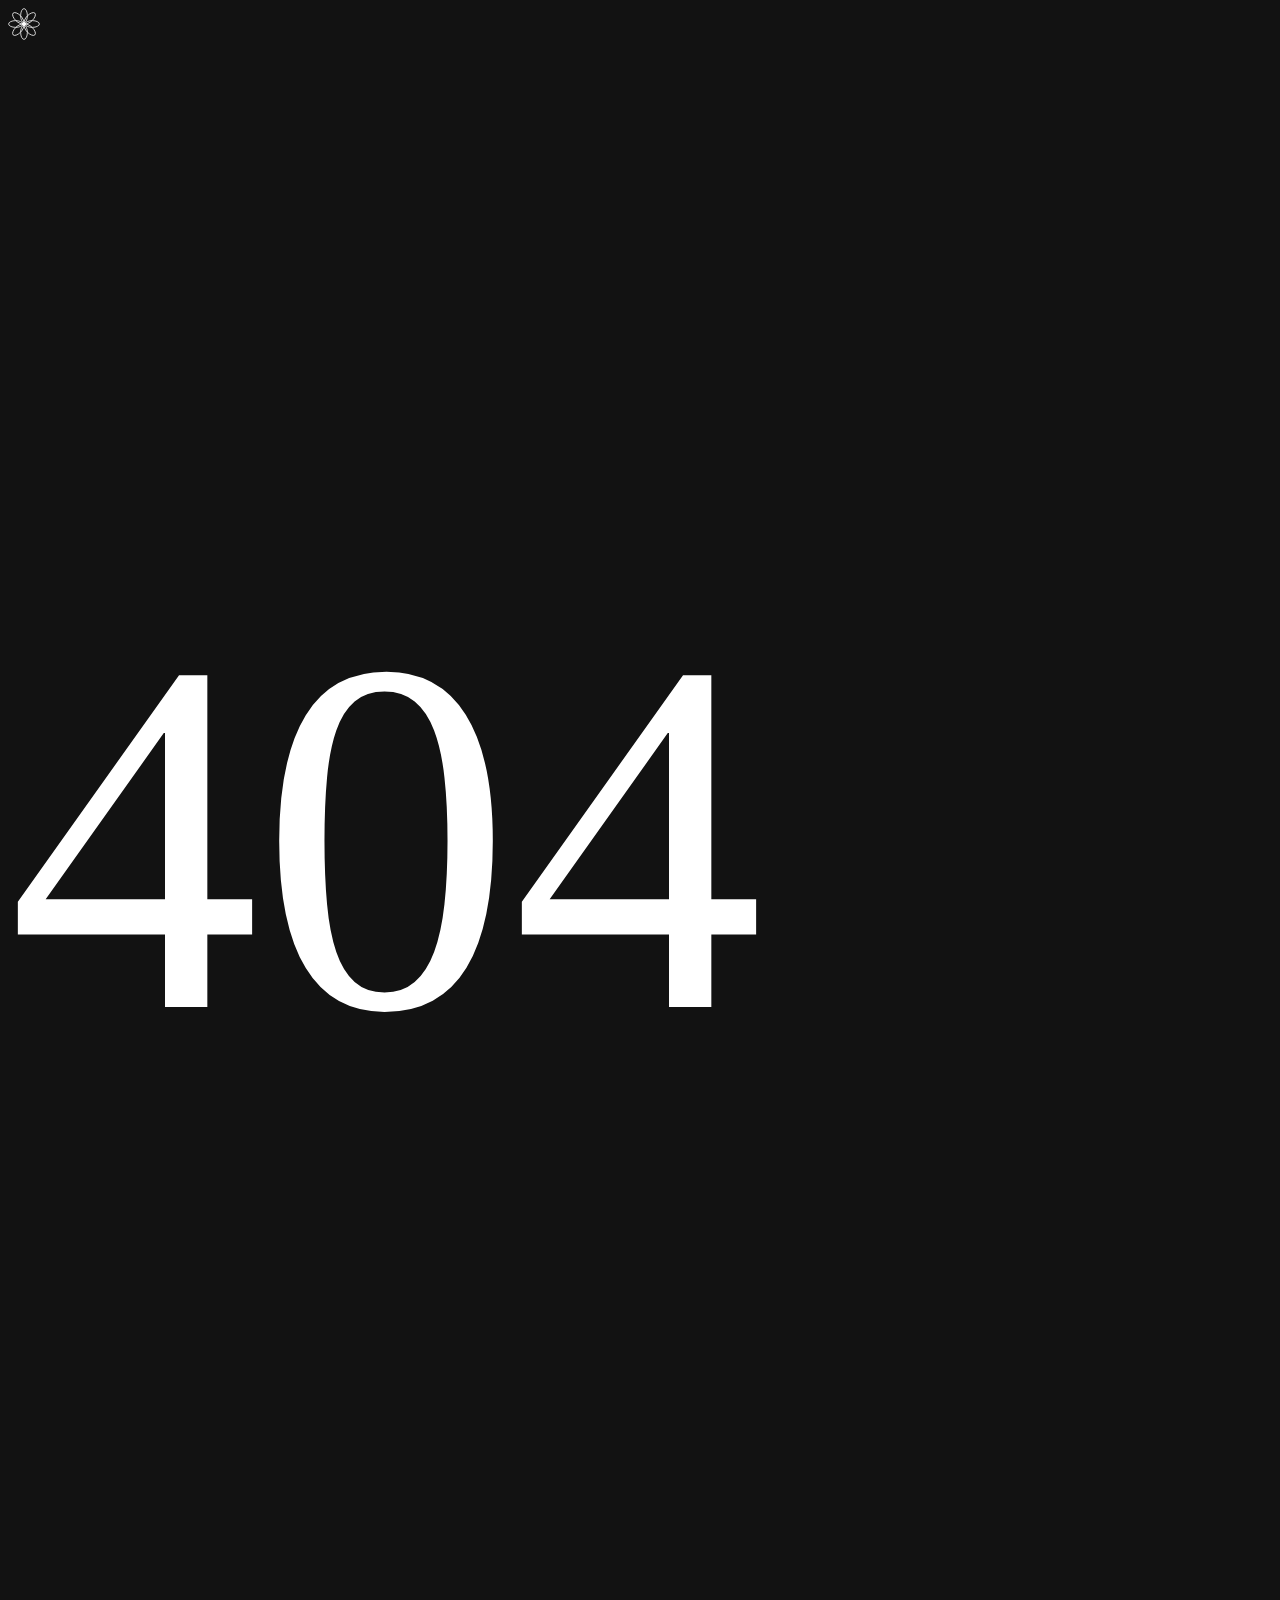
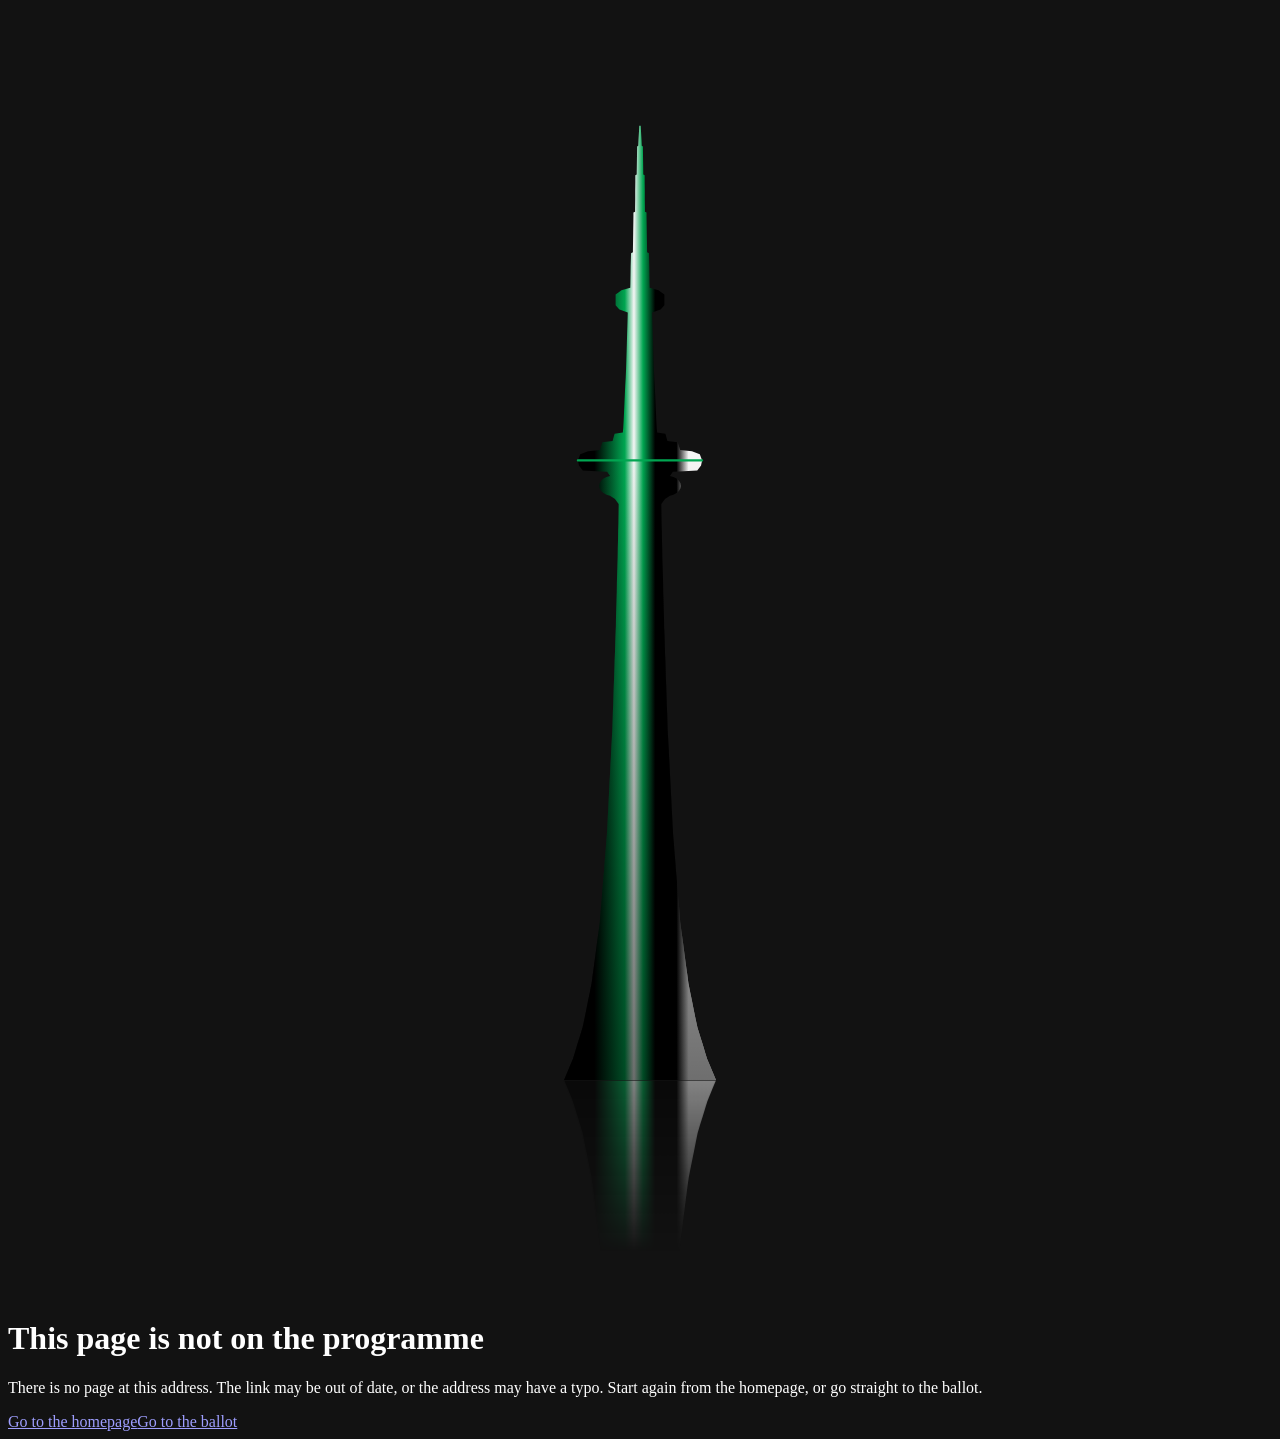
==== 404/index.html @ 03d5871e "Nominee flowers, ballot garland, sharper tower on phones" ====
<!DOCTYPE html><html lang="en-CA" data-scroll-behavior="smooth" class="noto_serif_display_9e206748-module__jLqCdq__variable archivo_8c2be2a3-module__iX1fDW__variable"><head><meta charSet="utf-8"/><meta name="viewport" content="width=device-width, initial-scale=1"/><link rel="stylesheet" href="/playaz-ball-awards-demo/_next/static/chunks/3bws-sel019o1.css" data-precedence="next"/><link rel="preload" as="script" fetchPriority="low" href="/playaz-ball-awards-demo/_next/static/chunks/3ivcc6t1s04dh.js"/><script src="/playaz-ball-awards-demo/_next/static/chunks/11jq0c2_zavac.js" async=""></script><script src="/playaz-ball-awards-demo/_next/static/chunks/2qyr2zzqw7k6q.js" async=""></script><script src="/playaz-ball-awards-demo/_next/static/chunks/148f1jlyclf42.js" async=""></script><script src="/playaz-ball-awards-demo/_next/static/chunks/turbopack-2mipn88w9co1c.js" async=""></script><script src="/playaz-ball-awards-demo/_next/static/chunks/0q1nf_26c611z.js" async=""></script><script src="/playaz-ball-awards-demo/_next/static/chunks/1aymdji43ew_p.js" async=""></script><script src="/playaz-ball-awards-demo/_next/static/chunks/0axdrs6tow-4n.js" async=""></script><meta name="robots" content="noindex"/><meta name="next-size-adjust" content=""/><meta name="theme-color" content="#000000"/><meta name="color-scheme" content="dark"/><title>Page not found — Playaz Ball Awards 2026</title><meta name="description" content="Where the culture gets its flowers. Canada&#x27;s premier celebration of music and creative excellence — Hip-Hop, R&amp;B, Dancehall, Afrobeats and Latin, and the producers and directors behind the sound and the visuals. Friday, October 9, 2026 at El Mocambo, Toronto."/><link rel="canonical" href="https://gemsns.github.io/playaz-ball-awards-demo/"/><meta property="og:title" content="Page not found — Playaz Ball Awards 2026"/><meta property="og:description" content="Where the culture gets its flowers. Canada&#x27;s premier celebration of music and creative excellence — Hip-Hop, R&amp;B, Dancehall, Afrobeats and Latin, and the producers and directors behind the sound and the visuals. Friday, October 9, 2026 at El Mocambo, Toronto."/><meta property="og:url" content="https://gemsns.github.io/playaz-ball-awards-demo/"/><meta property="og:site_name" content="The 2nd Annual Playaz Ball Awards 2026"/><meta property="og:locale" content="en_CA"/><meta property="og:image" content="https://gemsns.github.io/playaz-ball-awards-demo/opengraph-image?3a0f90e552996f08"/><meta property="og:image:type" content="image/png"/><meta property="og:image:width" content="1200"/><meta property="og:image:height" content="630"/><meta property="og:image:alt" content="Playaz Ball Awards 2026. Where the culture gets its flowers. Friday, October 9, 2026 at El Mocambo, Toronto. The awards&#x27; lockup in gold — the name above the Regis 4ever Foundation&#x27;s winged script — standing on black beside a gold silhouette of the CN Tower ringed by a halo of light over dark water."/><meta property="og:type" content="website"/><meta name="twitter:card" content="summary_large_image"/><meta name="twitter:title" content="Page not found — Playaz Ball Awards 2026"/><meta name="twitter:description" content="Where the culture gets its flowers. Canada&#x27;s premier celebration of music and creative excellence — Hip-Hop, R&amp;B, Dancehall, Afrobeats and Latin, and the producers and directors behind the sound and the visuals. Friday, October 9, 2026 at El Mocambo, Toronto."/><meta name="twitter:image" content="https://gemsns.github.io/playaz-ball-awards-demo/opengraph-image?3a0f90e552996f08"/><meta name="twitter:image:alt" content="Playaz Ball Awards 2026. Where the culture gets its flowers. Friday, October 9, 2026 at El Mocambo, Toronto. The awards&#x27; lockup in gold — the name above the Regis 4ever Foundation&#x27;s winged script — standing on black beside a gold silhouette of the CN Tower ringed by a halo of light over dark water."/><meta name="twitter:image:type" content="image/png"/><meta name="twitter:image:width" content="1200"/><meta name="twitter:image:height" content="630"/><link rel="icon" href="/playaz-ball-awards-demo/icon.svg?icon.3x_oerqiq62fg.svg" sizes="any" type="image/svg+xml"/><script src="/playaz-ball-awards-demo/_next/static/chunks/0cz1d0mv5g_q7.js" noModule=""></script></head><body class="min-h-dvh bg-ink text-white antialiased"><div hidden=""><!--$--><!--/$--></div><main id="main" data-scene-cover="" class="relative isolate z-20 flex min-h-dvh flex-col overflow-hidden bg-ink"><div aria-hidden="true" class="pointer-events-none absolute inset-x-0 bottom-0 z-0 h-[60%] bg-[linear-gradient(to_top,var(--color-ink),var(--color-haze)_15%,transparent)]"></div><div class="mx-auto w-full max-w-[80rem] px-5 sm:px-8 lg:px-12 relative z-20 pt-6 sm:pt-8"><svg width="32" height="32" viewBox="-50 -50 100 100" class="text-gold" aria-hidden="true" focusable="false"><g fill="none" stroke="currentColor" stroke-width="2.4"><ellipse cx="0" cy="-26" rx="10.5" ry="22" transform="rotate(0)"></ellipse><ellipse cx="0" cy="-26" rx="10.5" ry="22" transform="rotate(45)"></ellipse><ellipse cx="0" cy="-26" rx="10.5" ry="22" transform="rotate(90)"></ellipse><ellipse cx="0" cy="-26" rx="10.5" ry="22" transform="rotate(135)"></ellipse><ellipse cx="0" cy="-26" rx="10.5" ry="22" transform="rotate(180)"></ellipse><ellipse cx="0" cy="-26" rx="10.5" ry="22" transform="rotate(225)"></ellipse><ellipse cx="0" cy="-26" rx="10.5" ry="22" transform="rotate(270)"></ellipse><ellipse cx="0" cy="-26" rx="10.5" ry="22" transform="rotate(315)"></ellipse></g><circle r="5.5" fill="currentColor"></circle></svg></div><div class="pointer-events-none z-0 flex min-h-[38vh] flex-1 items-center justify-center select-none max-lg:relative"><p class="text-mega text-dusk" style="font-size:min(58vw, 56vh)">404</p><div aria-hidden="true" class="absolute inset-x-0 z-10 max-lg:bottom-[-23.6%] max-lg:h-[139%] lg:top-0 lg:h-[calc((100%-9vh)/0.83)] [&amp;_.animate-halo]:animate-none"><svg aria-hidden="true" focusable="false" data-star="chelsea" viewBox="-500 0 1000 1000" preserveAspectRatio="xMidYMid meet" fill="none" stroke-linecap="round" class="absolute top-0 left-1/2 aspect-square h-full max-w-none -translate-x-1/2 overflow-visible "><defs><linearGradient id="scene-svg-metal" x1="0" y1="0" x2="1" y2="0"><stop offset="0.2" style="stop-color:color-mix(in srgb, #00a651 55%, var(--color-ink))"></stop><stop offset="0.4" style="stop-color:#00a651"></stop><stop offset="0.46" style="stop-color:#f5f5f5"></stop><stop offset="0.52" style="stop-color:#00a651"></stop><stop offset="0.6" style="stop-color:color-mix(in srgb, #00a651 40%, var(--color-ink))"></stop><stop offset="0.74" style="stop-color:color-mix(in srgb, #f5f5f5 70%, var(--color-ink))"></stop><stop offset="0.82" style="stop-color:#f5f5f5"></stop></linearGradient><linearGradient id="scene-svg-shade" gradientUnits="userSpaceOnUse" x1="0" y1="75" x2="0" y2="830"><stop offset="0.35" style="stop-color:var(--color-ink);stop-opacity:0"></stop><stop offset="1" style="stop-color:var(--color-ink);stop-opacity:0.55"></stop></linearGradient><linearGradient id="scene-svg-sink" gradientUnits="userSpaceOnUse" x1="0" y1="830" x2="0" y2="1000"><stop offset="0" stop-color="white" stop-opacity="0.5"></stop><stop offset="0.8" stop-color="white" stop-opacity="0"></stop></linearGradient><mask id="scene-svg-water" maskUnits="userSpaceOnUse" x="-500" y="830" width="1000" height="170"><rect x="-500" y="830" width="1000" height="170" fill="url(#scene-svg-sink)"></rect></mask><filter id="scene-svg-blur" x="-20%" y="-60%" width="140%" height="220%"><feGaussianBlur stdDeviation="5"></feGaussianBlur></filter><filter id="scene-svg-blur-wide" x="-30%" y="-100%" width="160%" height="300%"><feGaussianBlur stdDeviation="16"></feGaussianBlur></filter></defs><g mask="url(#scene-svg-water)"><path d="M154.2 1394.8L151.3 1395.7L147.9 1396.2L143.8 1396.5L139.1 1396.6L134.0 1396.3L128.3 1395.8L122.1 1395.0L115.4 1394.0L108.4 1392.7L100.9 1391.1L93.1 1389.4L85.0 1387.4L76.5 1385.2L67.8 1382.8L58.9 1380.1L49.8 1377.4L40.5 1374.4L31.1 1371.3L21.7 1368.0L12.1 1364.6L2.5 1361.1L-7.0 1357.4L-16.5 1353.7L-26.0 1349.8L-35.3 1345.9L-44.5 1342.0L-53.6 1338.0L-62.4 1333.9L-71.0 1329.9L-79.3 1325.8L-87.4 1321.8L-95.1 1317.7L-102.4 1313.7L-109.4 1309.8L-116.0 1305.9L-122.2 1302.1L-127.8 1298.4L-133.0 1294.9L-137.7 1291.4L-141.9 1288.1L-145.5 1284.9L-148.5 1281.9L-150.9 1279.1L-152.7 1276.5L-153.9 1274.1L-154.4 1271.9L-154.3 1269.9L-153.6 1268.2L-152.1 1266.8" class="stroke-glow" stroke-width="5" opacity="0.7" filter="url(#scene-svg-blur)"></path><path d="M-60.1 830.0L-57.2 837.0L-54.3 844.0L-53.2 846.8L-51.9 850.9L-49.8 857.9L-47.6 864.9L-45.5 871.9L-44.1 878.9L-42.7 885.9L-41.3 892.9L-39.9 899.9L-38.5 906.9L-37.5 913.9L-36.6 921.0L-35.7 928.0L-34.8 935.0L-33.9 942.0L-33.0 949.0L-32.1 956.1L-31.5 963.1L-30.9 970.1L-30.4 977.2L-29.8 984.2L-29.3 991.3L-28.7 998.3L-28.2 1005.4L-27.6 1012.4L-27.1 1019.5L-26.5 1026.5L-26.2 1033.6L-25.8 1040.7L-25.5 1047.7L-25.1 1054.8L-24.8 1061.9L-24.4 1068.9L-24.1 1076.0L-23.7 1083.1L-23.4 1090.2L-23.0 1097.3L-22.7 1104.4L-22.3 1111.5L-22.1 1118.6L-21.9 1125.7L-21.6 1132.8L-21.4 1139.9L-21.2 1147.0L-20.9 1154.1L-20.7 1161.2L-20.5 1168.3L-20.2 1175.4L-20.0 1182.6L-19.8 1189.7L-19.5 1196.8L-19.4 1203.9L-19.2 1211.1L-19.0 1218.2L-18.9 1225.4L-18.7 1232.5L-18.5 1239.6L-18.4 1246.8L-18.2 1253.9L-18.0 1261.1L-17.8 1268.3L-17.7 1275.4L-17.6 1282.6L-17.5 1289.8L-17.3 1296.9L-17.3 1298.4L-20.4 1302.7L-22.5 1304.1L-24.4 1305.4L-27.3 1306.2L-29.8 1307.5L-31.7 1309.3L-32.8 1311.3L-32.9 1311.4L-33.3 1313.6L-32.9 1315.8L-31.7 1317.9L-31.0 1318.5L-29.8 1319.6L-27.3 1321.0L-24.4 1321.8L-26.7 1325.4L-31.7 1325.6L-46.7 1326.5L-49.7 1330.7L-50.2 1332.8L-50.7 1335.0L-48.7 1340.0L-42.3 1342.6L-32.7 1343.8L-31.6 1347.2L-30.7 1350.1L-22.4 1351.2L-21.5 1354.4L-20.8 1357.3L-14.0 1358.4L-13.7 1361.6L-13.6 1363.0L-13.3 1368.8L-13.0 1376.0L-12.7 1383.2L-12.4 1390.4L-12.0 1397.6L-11.7 1404.8L-11.4 1412.1L-11.2 1419.3L-11.0 1426.5L-10.8 1433.7L-10.6 1441.0L-10.3 1448.2L-10.1 1455.4L-10.0 1459.8L-16.8 1462.4L-17.1 1462.7L-20.0 1466.2L-20.0 1469.9L-20.0 1475.1L-17.4 1477.2L-15.2 1478.9L-8.0 1480.9L-7.9 1484.4L-7.8 1491.7L-7.7 1498.9L-7.5 1506.2L-7.4 1510.5L-5.8 1511.3L-5.8 1513.5L-5.7 1520.7L-5.6 1528.0L-5.5 1535.3L-5.5 1542.5L-5.4 1545.4L-4.1 1546.2L-4.1 1549.8L-4.0 1557.1L-3.9 1564.4L-3.9 1571.7L-3.8 1577.5L-2.7 1578.2L-2.7 1578.9L-2.6 1586.2L-2.5 1593.5L-2.4 1600.8L-2.4 1602.3L-1.5 1603.0L-1.3 1608.1L-0.9 1615.4L-0.6 1620.3L0.6 1620.3L0.9 1615.4L1.3 1608.1L1.5 1603.0L2.4 1602.3L2.4 1600.8L2.5 1593.5L2.6 1586.2L2.7 1578.9L2.7 1578.2L3.8 1577.5L3.9 1571.7L3.9 1564.4L4.0 1557.1L4.1 1549.8L4.1 1546.2L5.4 1545.4L5.5 1542.5L5.5 1535.3L5.6 1528.0L5.7 1520.7L5.8 1513.5L5.8 1511.3L7.4 1510.5L7.5 1506.2L7.7 1498.9L7.8 1491.7L7.9 1484.4L8.0 1480.9L15.2 1478.9L17.4 1477.2L20.0 1475.1L20.0 1469.9L20.0 1466.2L17.1 1462.7L16.8 1462.4L10.0 1459.8L10.1 1455.4L10.3 1448.2L10.6 1441.0L10.8 1433.7L11.0 1426.5L11.2 1419.3L11.4 1412.1L11.7 1404.8L12.0 1397.6L12.4 1390.4L12.7 1383.2L13.0 1376.0L13.3 1368.8L13.6 1363.0L13.7 1361.6L14.0 1358.4L20.8 1357.3L21.5 1354.4L22.4 1351.2L30.7 1350.1L31.6 1347.2L32.7 1343.8L42.3 1342.6L48.7 1340.0L50.7 1335.0L50.2 1332.8L49.7 1330.7L46.7 1326.5L31.7 1325.6L26.7 1325.4L24.4 1321.8L27.3 1321.0L29.8 1319.6L31.0 1318.5L31.7 1317.9L32.9 1315.8L33.3 1313.6L32.9 1311.4L32.8 1311.3L31.7 1309.3L29.8 1307.5L27.3 1306.2L24.4 1305.4L22.5 1304.1L20.4 1302.7L17.3 1298.4L17.3 1296.9L17.5 1289.8L17.6 1282.6L17.7 1275.4L17.8 1268.3L18.0 1261.1L18.2 1253.9L18.4 1246.8L18.5 1239.6L18.7 1232.5L18.9 1225.4L19.0 1218.2L19.2 1211.1L19.4 1203.9L19.5 1196.8L19.8 1189.7L20.0 1182.6L20.2 1175.4L20.5 1168.3L20.7 1161.2L20.9 1154.1L21.2 1147.0L21.4 1139.9L21.6 1132.8L21.9 1125.7L22.1 1118.6L22.3 1111.5L22.7 1104.4L23.0 1097.3L23.4 1090.2L23.7 1083.1L24.1 1076.0L24.4 1068.9L24.8 1061.9L25.1 1054.8L25.5 1047.7L25.8 1040.7L26.2 1033.6L26.5 1026.5L27.1 1019.5L27.6 1012.4L28.2 1005.4L28.7 998.3L29.3 991.3L29.8 984.2L30.4 977.2L30.9 970.1L31.5 963.1L32.1 956.1L33.0 949.0L33.9 942.0L34.8 935.0L35.7 928.0L36.6 921.0L37.5 913.9L38.5 906.9L39.9 899.9L41.3 892.9L42.7 885.9L44.1 878.9L45.5 871.9L47.6 864.9L49.8 857.9L51.9 850.9L53.2 846.8L54.3 844.0L57.2 837.0L60.1 830.0Z" fill="url(#scene-svg-metal)"></path><path d="M-152.1 1266.8L-150.0 1265.6L-147.2 1264.7L-143.8 1264.0L-139.7 1263.7L-134.9 1263.6L-129.5 1263.9L-123.5 1264.4L-116.9 1265.3L-109.7 1266.4L-102.0 1267.9L-93.7 1269.6L-85.0 1271.7L-75.8 1274.0L-66.2 1276.6L-56.2 1279.5L-46.0 1282.6L-35.5 1285.9L-24.8 1289.5L-13.9 1293.3L-2.9 1297.3L8.1 1301.4L19.1 1305.7L30.0 1310.1L40.7 1314.6L51.3 1319.2L61.7 1323.8L71.7 1328.5L81.4 1333.1L90.6 1337.8L99.5 1342.4L107.8 1346.9L115.6 1351.3L122.9 1355.6L129.5 1359.8L135.5 1363.8L140.9 1367.7L145.6 1371.4L149.6 1374.8L152.9 1378.1L155.5 1381.1L157.4 1383.8L158.6 1386.3L159.1 1388.6L158.9 1390.5L158.0 1392.2L156.4 1393.7L154.2 1394.8" class="stroke-glow" stroke-width="5" opacity="0.7" filter="url(#scene-svg-blur)"></path></g><g class="animate-halo"><path d="M149.2 283.5L146.4 280.8L143.0 278.4L139.1 276.2L134.6 274.4L129.6 272.9L124.1 271.6L118.1 270.7L111.7 270.1L104.8 269.8L97.6 269.8L90.1 270.1L82.2 270.7L74.1 271.5L65.6 272.7L57.0 274.1L48.2 275.8L39.2 277.8L30.2 280.0L21.0 282.5L11.7 285.2L2.5 288.1L-6.8 291.3L-16.0 294.6L-25.2 298.2L-34.2 301.9L-43.2 305.8L-52.0 309.8L-60.5 314.0L-68.9 318.3L-77.0 322.7L-84.8 327.2L-92.3 331.8L-99.5 336.5L-106.3 341.2L-112.8 346.0L-118.8 350.7L-124.3 355.5L-129.4 360.3L-134.0 365.0L-138.1 369.6L-141.6 374.2L-144.6 378.7L-147.0 383.1L-148.8 387.4L-149.9 391.5L-150.5 395.4L-150.4 399.2L-149.7 402.8L-148.3 406.1" class="stroke-gold" stroke-width="26" opacity="0.2" filter="url(#scene-svg-blur-wide)"></path><path d="M149.2 283.5L146.4 280.8L143.0 278.4L139.1 276.2L134.6 274.4L129.6 272.9L124.1 271.6L118.1 270.7L111.7 270.1L104.8 269.8L97.6 269.8L90.1 270.1L82.2 270.7L74.1 271.5L65.6 272.7L57.0 274.1L48.2 275.8L39.2 277.8L30.2 280.0L21.0 282.5L11.7 285.2L2.5 288.1L-6.8 291.3L-16.0 294.6L-25.2 298.2L-34.2 301.9L-43.2 305.8L-52.0 309.8L-60.5 314.0L-68.9 318.3L-77.0 322.7L-84.8 327.2L-92.3 331.8L-99.5 336.5L-106.3 341.2L-112.8 346.0L-118.8 350.7L-124.3 355.5L-129.4 360.3L-134.0 365.0L-138.1 369.6L-141.6 374.2L-144.6 378.7L-147.0 383.1L-148.8 387.4L-149.9 391.5L-150.5 395.4L-150.4 399.2L-149.7 402.8L-148.3 406.1" class="stroke-glow" stroke-width="9" opacity="0.6" filter="url(#scene-svg-blur)"></path><path d="M149.2 283.5L146.4 280.8L143.0 278.4L139.1 276.2L134.6 274.4L129.6 272.9L124.1 271.6L118.1 270.7L111.7 270.1L104.8 269.8L97.6 269.8L90.1 270.1L82.2 270.7L74.1 271.5L65.6 272.7L57.0 274.1L48.2 275.8L39.2 277.8L30.2 280.0L21.0 282.5L11.7 285.2L2.5 288.1L-6.8 291.3L-16.0 294.6L-25.2 298.2L-34.2 301.9L-43.2 305.8L-52.0 309.8L-60.5 314.0L-68.9 318.3L-77.0 322.7L-84.8 327.2L-92.3 331.8L-99.5 336.5L-106.3 341.2L-112.8 346.0L-118.8 350.7L-124.3 355.5L-129.4 360.3L-134.0 365.0L-138.1 369.6L-141.6 374.2L-144.6 378.7L-147.0 383.1L-148.8 387.4L-149.9 391.5L-150.5 395.4L-150.4 399.2L-149.7 402.8L-148.3 406.1" class="stroke-white" stroke-width="2.4"></path></g><path d="M-60.1 830.0L-57.2 823.0L-54.3 816.0L-53.1 813.3L-51.8 809.1L-49.7 802.1L-47.5 795.1L-45.4 788.2L-43.9 781.2L-42.5 774.3L-41.1 767.3L-39.7 760.4L-38.3 753.4L-37.4 746.5L-36.4 739.5L-35.5 732.6L-34.6 725.6L-33.7 718.7L-32.7 711.8L-31.8 704.9L-31.3 697.9L-30.7 691.0L-30.1 684.1L-29.6 677.2L-29.0 670.3L-28.4 663.3L-27.9 656.4L-27.3 649.5L-26.8 642.6L-26.2 635.7L-25.8 628.8L-25.5 621.9L-25.1 615.0L-24.8 608.2L-24.4 601.3L-24.1 594.4L-23.7 587.5L-23.4 580.6L-23.0 573.8L-22.7 566.9L-22.3 560.0L-21.9 553.1L-21.7 546.3L-21.5 539.4L-21.2 532.6L-21.0 525.7L-20.8 518.9L-20.5 512.0L-20.3 505.2L-20.1 498.3L-19.8 491.5L-19.6 484.6L-19.4 477.8L-19.1 471.0L-19.0 464.1L-18.8 457.3L-18.6 450.5L-18.4 443.7L-18.3 436.9L-18.1 430.0L-17.9 423.2L-17.7 416.4L-17.6 409.6L-17.4 402.8L-17.3 396.0L-17.1 389.2L-17.0 382.4L-16.9 375.6L-16.9 374.3L-19.8 370.2L-21.9 368.8L-23.7 367.6L-26.5 366.9L-28.9 365.6L-30.8 363.9L-31.9 362.0L-32.0 362.0L-32.4 359.9L-32.0 357.8L-30.8 355.8L-30.2 355.2L-28.9 354.1L-26.5 352.9L-23.7 352.1L-26.0 348.7L-30.8 348.5L-45.3 347.7L-48.3 343.7L-48.7 341.7L-49.2 339.7L-47.3 334.9L-41.1 332.5L-31.8 331.4L-30.7 328.1L-29.8 325.4L-21.7 324.3L-20.9 321.4L-20.1 318.7L-13.6 317.6L-13.3 314.6L-13.2 313.2L-12.9 307.8L-12.6 301.1L-12.3 294.3L-12.0 287.5L-11.7 280.8L-11.3 274.0L-11.0 267.3L-10.8 260.5L-10.6 253.8L-10.4 247.1L-10.2 240.3L-10.0 233.6L-9.8 226.8L-9.7 222.8L-16.2 220.4L-16.5 220.1L-19.3 216.9L-19.3 213.4L-19.3 208.5L-16.8 206.7L-14.7 205.1L-7.7 203.2L-7.6 199.9L-7.5 193.2L-7.4 186.5L-7.2 179.8L-7.1 175.8L-5.6 175.1L-5.6 173.1L-5.5 166.4L-5.4 159.7L-5.3 153.0L-5.2 146.3L-5.2 143.6L-3.9 142.9L-3.9 139.6L-3.8 132.9L-3.8 126.2L-3.7 119.5L-3.7 114.1L-2.6 113.5L-2.6 112.8L-2.5 106.1L-2.4 99.4L-2.3 92.8L-2.3 91.4L-1.4 90.7L-1.2 86.1L-0.8 79.4L-0.6 75.0L0.6 75.0L0.8 79.4L1.2 86.1L1.4 90.7L2.3 91.4L2.3 92.8L2.4 99.4L2.5 106.1L2.6 112.8L2.6 113.5L3.7 114.1L3.7 119.5L3.8 126.2L3.8 132.9L3.9 139.6L3.9 142.9L5.2 143.6L5.2 146.3L5.3 153.0L5.4 159.7L5.5 166.4L5.6 173.1L5.6 175.1L7.1 175.8L7.2 179.8L7.4 186.5L7.5 193.2L7.6 199.9L7.7 203.2L14.7 205.1L16.8 206.7L19.3 208.5L19.3 213.4L19.3 216.9L16.5 220.1L16.2 220.4L9.7 222.8L9.8 226.8L10.0 233.6L10.2 240.3L10.4 247.1L10.6 253.8L10.8 260.5L11.0 267.3L11.3 274.0L11.7 280.8L12.0 287.5L12.3 294.3L12.6 301.1L12.9 307.8L13.2 313.2L13.3 314.6L13.6 317.6L20.1 318.7L20.9 321.4L21.7 324.3L29.8 325.4L30.7 328.1L31.8 331.4L41.1 332.5L47.3 334.9L49.2 339.7L48.7 341.7L48.3 343.7L45.3 347.7L30.8 348.5L26.0 348.7L23.7 352.1L26.5 352.9L28.9 354.1L30.2 355.2L30.8 355.8L32.0 357.8L32.4 359.9L32.0 362.0L31.9 362.0L30.8 363.9L28.9 365.6L26.5 366.9L23.7 367.6L21.9 368.8L19.8 370.2L16.9 374.3L16.9 375.6L17.0 382.4L17.1 389.2L17.3 396.0L17.4 402.8L17.6 409.6L17.7 416.4L17.9 423.2L18.1 430.0L18.3 436.9L18.4 443.7L18.6 450.5L18.8 457.3L19.0 464.1L19.1 471.0L19.4 477.8L19.6 484.6L19.8 491.5L20.1 498.3L20.3 505.2L20.5 512.0L20.8 518.9L21.0 525.7L21.2 532.6L21.5 539.4L21.7 546.3L21.9 553.1L22.3 560.0L22.7 566.9L23.0 573.8L23.4 580.6L23.7 587.5L24.1 594.4L24.4 601.3L24.8 608.2L25.1 615.0L25.5 621.9L25.8 628.8L26.2 635.7L26.8 642.6L27.3 649.5L27.9 656.4L28.4 663.3L29.0 670.3L29.6 677.2L30.1 684.1L30.7 691.0L31.3 697.9L31.8 704.9L32.7 711.8L33.7 718.7L34.6 725.6L35.5 732.6L36.4 739.5L37.4 746.5L38.3 753.4L39.7 760.4L41.1 767.3L42.5 774.3L43.9 781.2L45.4 788.2L47.5 795.1L49.7 802.1L51.8 809.1L53.1 813.3L54.3 816.0L57.2 823.0L60.1 830.0Z" fill="url(#scene-svg-metal)"></path><path d="M-60.1 830.0L-57.2 823.0L-54.3 816.0L-53.1 813.3L-51.8 809.1L-49.7 802.1L-47.5 795.1L-45.4 788.2L-43.9 781.2L-42.5 774.3L-41.1 767.3L-39.7 760.4L-38.3 753.4L-37.4 746.5L-36.4 739.5L-35.5 732.6L-34.6 725.6L-33.7 718.7L-32.7 711.8L-31.8 704.9L-31.3 697.9L-30.7 691.0L-30.1 684.1L-29.6 677.2L-29.0 670.3L-28.4 663.3L-27.9 656.4L-27.3 649.5L-26.8 642.6L-26.2 635.7L-25.8 628.8L-25.5 621.9L-25.1 615.0L-24.8 608.2L-24.4 601.3L-24.1 594.4L-23.7 587.5L-23.4 580.6L-23.0 573.8L-22.7 566.9L-22.3 560.0L-21.9 553.1L-21.7 546.3L-21.5 539.4L-21.2 532.6L-21.0 525.7L-20.8 518.9L-20.5 512.0L-20.3 505.2L-20.1 498.3L-19.8 491.5L-19.6 484.6L-19.4 477.8L-19.1 471.0L-19.0 464.1L-18.8 457.3L-18.6 450.5L-18.4 443.7L-18.3 436.9L-18.1 430.0L-17.9 423.2L-17.7 416.4L-17.6 409.6L-17.4 402.8L-17.3 396.0L-17.1 389.2L-17.0 382.4L-16.9 375.6L-16.9 374.3L-19.8 370.2L-21.9 368.8L-23.7 367.6L-26.5 366.9L-28.9 365.6L-30.8 363.9L-31.9 362.0L-32.0 362.0L-32.4 359.9L-32.0 357.8L-30.8 355.8L-30.2 355.2L-28.9 354.1L-26.5 352.9L-23.7 352.1L-26.0 348.7L-30.8 348.5L-45.3 347.7L-48.3 343.7L-48.7 341.7L-49.2 339.7L-47.3 334.9L-41.1 332.5L-31.8 331.4L-30.7 328.1L-29.8 325.4L-21.7 324.3L-20.9 321.4L-20.1 318.7L-13.6 317.6L-13.3 314.6L-13.2 313.2L-12.9 307.8L-12.6 301.1L-12.3 294.3L-12.0 287.5L-11.7 280.8L-11.3 274.0L-11.0 267.3L-10.8 260.5L-10.6 253.8L-10.4 247.1L-10.2 240.3L-10.0 233.6L-9.8 226.8L-9.7 222.8L-16.2 220.4L-16.5 220.1L-19.3 216.9L-19.3 213.4L-19.3 208.5L-16.8 206.7L-14.7 205.1L-7.7 203.2L-7.6 199.9L-7.5 193.2L-7.4 186.5L-7.2 179.8L-7.1 175.8L-5.6 175.1L-5.6 173.1L-5.5 166.4L-5.4 159.7L-5.3 153.0L-5.2 146.3L-5.2 143.6L-3.9 142.9L-3.9 139.6L-3.8 132.9L-3.8 126.2L-3.7 119.5L-3.7 114.1L-2.6 113.5L-2.6 112.8L-2.5 106.1L-2.4 99.4L-2.3 92.8L-2.3 91.4L-1.4 90.7L-1.2 86.1L-0.8 79.4L-0.6 75.0L0.6 75.0L0.8 79.4L1.2 86.1L1.4 90.7L2.3 91.4L2.3 92.8L2.4 99.4L2.5 106.1L2.6 112.8L2.6 113.5L3.7 114.1L3.7 119.5L3.8 126.2L3.8 132.9L3.9 139.6L3.9 142.9L5.2 143.6L5.2 146.3L5.3 153.0L5.4 159.7L5.5 166.4L5.6 173.1L5.6 175.1L7.1 175.8L7.2 179.8L7.4 186.5L7.5 193.2L7.6 199.9L7.7 203.2L14.7 205.1L16.8 206.7L19.3 208.5L19.3 213.4L19.3 216.9L16.5 220.1L16.2 220.4L9.7 222.8L9.8 226.8L10.0 233.6L10.2 240.3L10.4 247.1L10.6 253.8L10.8 260.5L11.0 267.3L11.3 274.0L11.7 280.8L12.0 287.5L12.3 294.3L12.6 301.1L12.9 307.8L13.2 313.2L13.3 314.6L13.6 317.6L20.1 318.7L20.9 321.4L21.7 324.3L29.8 325.4L30.7 328.1L31.8 331.4L41.1 332.5L47.3 334.9L49.2 339.7L48.7 341.7L48.3 343.7L45.3 347.7L30.8 348.5L26.0 348.7L23.7 352.1L26.5 352.9L28.9 354.1L30.2 355.2L30.8 355.8L32.0 357.8L32.4 359.9L32.0 362.0L31.9 362.0L30.8 363.9L28.9 365.6L26.5 366.9L23.7 367.6L21.9 368.8L19.8 370.2L16.9 374.3L16.9 375.6L17.0 382.4L17.1 389.2L17.3 396.0L17.4 402.8L17.6 409.6L17.7 416.4L17.9 423.2L18.1 430.0L18.3 436.9L18.4 443.7L18.6 450.5L18.8 457.3L19.0 464.1L19.1 471.0L19.4 477.8L19.6 484.6L19.8 491.5L20.1 498.3L20.3 505.2L20.5 512.0L20.8 518.9L21.0 525.7L21.2 532.6L21.5 539.4L21.7 546.3L21.9 553.1L22.3 560.0L22.7 566.9L23.0 573.8L23.4 580.6L23.7 587.5L24.1 594.4L24.4 601.3L24.8 608.2L25.1 615.0L25.5 621.9L25.8 628.8L26.2 635.7L26.8 642.6L27.3 649.5L27.9 656.4L28.4 663.3L29.0 670.3L29.6 677.2L30.1 684.1L30.7 691.0L31.3 697.9L31.8 704.9L32.7 711.8L33.7 718.7L34.6 725.6L35.5 732.6L36.4 739.5L37.4 746.5L38.3 753.4L39.7 760.4L41.1 767.3L42.5 774.3L43.9 781.2L45.4 788.2L47.5 795.1L49.7 802.1L51.8 809.1L53.1 813.3L54.3 816.0L57.2 823.0L60.1 830.0Z" fill="url(#scene-svg-shade)"></path><line x1="-49.2" x2="49.2" y1="339.7" y2="339.7" stroke="#00a651" stroke-width="1.6"></line><circle cx="0" cy="75" r="2.2" class="fill-rose"></circle><g class="animate-halo"><path d="M-148.3 406.1L-146.3 409.2L-143.6 412.0L-140.2 414.6L-136.2 416.8L-131.6 418.8L-126.4 420.4L-120.5 421.7L-114.0 422.7L-107.0 423.3L-99.5 423.6L-91.4 423.5L-82.9 423.1L-73.9 422.2L-64.5 421.0L-54.8 419.5L-44.8 417.6L-34.6 415.3L-24.1 412.7L-13.5 409.7L-2.8 406.5L7.9 402.9L18.6 399.1L29.2 395.0L39.7 390.7L49.9 386.1L60.0 381.4L69.7 376.5L79.1 371.4L88.1 366.3L96.6 361.0L104.7 355.7L112.3 350.4L119.3 345.1L125.7 339.8L131.5 334.5L136.6 329.3L141.1 324.2L145.0 319.3L148.2 314.5L150.7 309.8L152.5 305.4L153.6 301.1L154.0 297.1L153.8 293.3L152.9 289.8L151.4 286.5L149.2 283.5" class="stroke-gold" stroke-width="26" opacity="0.2" filter="url(#scene-svg-blur-wide)"></path><path d="M-148.3 406.1L-146.3 409.2L-143.6 412.0L-140.2 414.6L-136.2 416.8L-131.6 418.8L-126.4 420.4L-120.5 421.7L-114.0 422.7L-107.0 423.3L-99.5 423.6L-91.4 423.5L-82.9 423.1L-73.9 422.2L-64.5 421.0L-54.8 419.5L-44.8 417.6L-34.6 415.3L-24.1 412.7L-13.5 409.7L-2.8 406.5L7.9 402.9L18.6 399.1L29.2 395.0L39.7 390.7L49.9 386.1L60.0 381.4L69.7 376.5L79.1 371.4L88.1 366.3L96.6 361.0L104.7 355.7L112.3 350.4L119.3 345.1L125.7 339.8L131.5 334.5L136.6 329.3L141.1 324.2L145.0 319.3L148.2 314.5L150.7 309.8L152.5 305.4L153.6 301.1L154.0 297.1L153.8 293.3L152.9 289.8L151.4 286.5L149.2 283.5" class="stroke-glow" stroke-width="9" opacity="0.6" filter="url(#scene-svg-blur)"></path><path d="M-148.3 406.1L-146.3 409.2L-143.6 412.0L-140.2 414.6L-136.2 416.8L-131.6 418.8L-126.4 420.4L-120.5 421.7L-114.0 422.7L-107.0 423.3L-99.5 423.6L-91.4 423.5L-82.9 423.1L-73.9 422.2L-64.5 421.0L-54.8 419.5L-44.8 417.6L-34.6 415.3L-24.1 412.7L-13.5 409.7L-2.8 406.5L7.9 402.9L18.6 399.1L29.2 395.0L39.7 390.7L49.9 386.1L60.0 381.4L69.7 376.5L79.1 371.4L88.1 366.3L96.6 361.0L104.7 355.7L112.3 350.4L119.3 345.1L125.7 339.8L131.5 334.5L136.6 329.3L141.1 324.2L145.0 319.3L148.2 314.5L150.7 309.8L152.5 305.4L153.6 301.1L154.0 297.1L153.8 293.3L152.9 289.8L151.4 286.5L149.2 283.5" class="stroke-white" stroke-width="2.4"></path></g><path d="M0 -7C5 -4 5 4 0 7C-3.4 3 -3.4 -3 0 -7Z" class="fill-gold" opacity="0.85" transform="translate(-212 168) rotate(-28) scale(1.2)"></path><path d="M0 -7C5 -4 5 4 0 7C-3.4 3 -3.4 -3 0 -7Z" class="fill-gold" opacity="0.7" transform="translate(148 236) rotate(42) scale(0.9)"></path><path d="M0 -7C5 -4 5 4 0 7C-3.4 3 -3.4 -3 0 -7Z" class="fill-gold" opacity="0.6" transform="translate(-96 402) rotate(18) scale(0.8)"></path><path d="M0 -7C5 -4 5 4 0 7C-3.4 3 -3.4 -3 0 -7Z" class="fill-gold" opacity="0.8" transform="translate(254 452) rotate(-52) scale(1.35)"></path><path d="M0 -7C5 -4 5 4 0 7C-3.4 3 -3.4 -3 0 -7Z" class="fill-gold" opacity="0.65" transform="translate(-302 520) rotate(64) scale(1)"></path><path d="M0 -7C5 -4 5 4 0 7C-3.4 3 -3.4 -3 0 -7Z" class="fill-gold" opacity="0.55" transform="translate(88 588) rotate(-12) scale(0.75)"></path><path d="M0 -7C5 -4 5 4 0 7C-3.4 3 -3.4 -3 0 -7Z" class="fill-gold" opacity="0.6" transform="translate(-168 684) rotate(36) scale(1.1)"></path></svg></div></div><div class="glass relative z-20 -mx-px mb-[9vh]"><div aria-hidden="true" class="absolute inset-0 bg-ink/60"></div><div class="mx-auto w-full max-w-[80rem] px-5 sm:px-8 lg:px-12 relative flex flex-col gap-7 py-8 sm:py-10 lg:flex-row lg:items-end lg:justify-between lg:gap-16"><div class="min-w-0"><h1 class="text-subhead max-w-[22ch]">This page is not on the programme</h1><p class="mt-4 max-w-[36rem] text-ash sm:text-lg">There is no page at this address. The link may be out of date, or the address may have a typo. Start again from the homepage, or go straight to the ballot.</p></div><div class="flex shrink-0 flex-col gap-3 sm:flex-row sm:gap-4"><a class="inline-flex items-center justify-center gap-2 rounded-card font-sans font-semibold tracking-[0.01em] transition-colors duration-200 select-none disabled:cursor-not-allowed disabled:opacity-45 aria-disabled:cursor-not-allowed aria-disabled:opacity-45 bg-gold text-ink hover:bg-gold-light active:bg-gold-light min-h-13 px-7 text-base" href="/playaz-ball-awards-demo/">Go to the homepage</a><a class="inline-flex items-center justify-center gap-2 rounded-card font-sans font-semibold tracking-[0.01em] transition-colors duration-200 select-none disabled:cursor-not-allowed disabled:opacity-45 aria-disabled:cursor-not-allowed aria-disabled:opacity-45 border border-gold/60 text-white hover:border-gold-light hover:text-gold-light active:bg-gold/10 min-h-13 px-7 text-base" href="/playaz-ball-awards-demo/vote/">Go to the ballot</a></div></div></div></main><!--$--><!--/$--><script src="/playaz-ball-awards-demo/_next/static/chunks/3ivcc6t1s04dh.js" id="_R_" async=""></script><script>(self.__next_f=self.__next_f||[]).push([0])</script><script>self.__next_f.push([1,"1:\"$Sreact.fragment\"\n2:I[39756,[\"/playaz-ball-awards-demo/_next/static/chunks/0q1nf_26c611z.js\"],\"default\"]\n3:I[37457,[\"/playaz-ball-awards-demo/_next/static/chunks/0q1nf_26c611z.js\"],\"default\"]\n1a:I[68027,[\"/playaz-ball-awards-demo/_next/static/chunks/1aymdji43ew_p.js\"],\"default\",1]\n:HL[\"/playaz-ball-awards-demo/_next/static/chunks/3bws-sel019o1.css\",\"style\"]\n18:X\n0:{\"P\":null,\"c\":[\"\",\"_not-found\",\"\"],\"q\":\"\",\"i\":false,\"f\":[[[\"\",{\"children\":[\"/_not-found\",{\"children\":[\"__PAGE__\",{},\"$undefined\",\"$undefined\",4608]},\"$undefined\",\"$undefined\",4608]},\"$undefined\",\"$undefined\",4624],[[\"$\",\"$1\",\"c\",{\"children\":[[[\"$\",\"link\",\"0\",{\"rel\":\"stylesheet\",\"href\":\"/playaz-ball-awards-demo/_next/static/chunks/3bws-sel019o1.css\",\"precedence\":\"next\",\"crossOrigin\":\"$undefined\",\"nonce\":\"$undefined\"}],[\"$\",\"script\",\"script-0\",{\"src\":\"/playaz-ball-awards-demo/_next/static/chunks/1aymdji43ew_p.js\",\"async\":true,\"nonce\":\"$undefined\"}]],[\"$\",\"html\",null,{\"lang\":\"en-CA\",\"data-scroll-behavior\":\"smooth\",\"className\":\"noto_serif_display_9e206748-module__jLqCdq__variable archivo_8c2be2a3-module__iX1fDW__variable\",\"children\":[\"$\",\"body\",null,{\"className\":\"min-h-dvh bg-ink text-white antialiased\",\"children\":[[\"$\",\"$L2\",null,{\"parallelRouterKey\":\"children\",\"error\":\"$undefined\",\"errorStyles\":\"$undefined\",\"errorScripts\":\"$undefined\",\"template\":[\"$\",\"$L3\",null,{}],\"templateStyles\":\"$undefined\",\"templateScripts\":\"$undefined\",\"notFound\":[[\"$\",\"main\",null,{\"id\":\"main\",\"data-scene-cover\":\"\",\"className\":\"relative isolate z-20 flex min-h-dvh flex-col overflow-hidden bg-ink\",\"children\":[[\"$\",\"div\",null,{\"aria-hidden\":\"true\",\"className\":\"pointer-events-none absolute inset-x-0 bottom-0 z-0 h-[60%] bg-[linear-gradient(to_top,var(--color-ink),var(--color-haze)_15%,transparent)]\"}],[\"$\",\"div\",null,{\"className\":\"mx-auto w-full max-w-[80rem] px-5 sm:px-8 lg:px-12 relative z-20 pt-6 sm:pt-8\",\"children\":[\"$\",\"svg\",null,{\"width\":32,\"height\":32,\"viewBox\":\"-50 -50 100 100\",\"className\":\"text-gold\",\"role\":\"$undefined\",\"aria-label\":\"$undefined\",\"aria-hidden\":true,\"focusable\":\"false\",\"children\":[[\"$\",\"g\",null,{\"fill\":\"none\",\"stroke\":\"currentColor\",\"strokeWidth\":\"2.4\",\"children\":[[\"$\",\"ellipse\",\"0\",{\"cx\":\"0\",\"cy\":\"-26\",\"rx\":\"10.5\",\"ry\":\"22\",\"transform\":\"rotate(0)\"}],[\"$\",\"ellipse\",\"45\",{\"cx\":\"0\",\"cy\":\"-26\",\"rx\":\"10.5\",\"ry\":\"22\",\"transform\":\"rotate(45)\"}],[\"$\",\"ellipse\",\"90\",{\"cx\":\"0\",\"cy\":\"-26\",\"rx\":\"10.5\",\"ry\":\"22\",\"transform\":\"rotate(90)\"}],[\"$\",\"ellipse\",\"135\",{\"cx\":\"0\",\"cy\":\"-26\",\"rx\":\"10.5\",\"ry\":\"22\",\"transform\":\"rotate(135)\"}],[\"$\",\"ellipse\",\"180\",{\"cx\":\"0\",\"cy\":\"-26\",\"rx\":\"10.5\",\"ry\":\"22\",\"transform\":\"rotate(180)\"}],[\"$\",\"ellipse\",\"225\",{\"cx\":\"0\",\"cy\":\"-26\",\"rx\":\"10.5\",\"ry\":\"22\",\"transform\":\"rotate(225)\"}],[\"$\",\"ellipse\",\"270\",{\"cx\":\"0\",\"cy\":\"-26\",\"rx\":\"10.5\",\"ry\":\"22\",\"transform\":\"rotate(270)\"}],[\"$\",\"ellipse\",\"315\",{\"cx\":\"0\",\"cy\":\"-26\",\"rx\":\"10.5\",\"ry\":\"22\",\"transform\":\"rotate(315)\"}]]}],[\"$\",\"circle\",null,{\"r\":\"5.5\",\"fill\":\"currentColor\"}]]}]}],[\"$\",\"div\",null,{\"className\":\"pointer-events-none z-0 flex min-h-[38vh] flex-1 items-center justify-center select-none max-lg:relative\",\"children\":[[\"$\",\"p\",null,{\"className\":\"text-mega text-dusk\",\"style\":{\"fontSize\":\"min(58vw, 56vh)\"},\"children\":\"404\"}],[\"$\",\"div\",null,{\"aria-hidden\":\"true\",\"className\":\"absolute inset-x-0 z-10 max-lg:bottom-[-23.6%] max-lg:h-[139%] lg:top-0 lg:h-[calc((100%-9vh)/0.83)] [\u0026_.animate-halo]:animate-none\",\"children\":[\"$\",\"svg\",null,{\"aria-hidden\":\"true\",\"focusable\":\"false\",\"data-star\":\"chelsea\",\"viewBox\":\"-500 0 1000 1000\",\"preserveAspectRatio\":\"xMidYMid meet\",\"fill\":\"none\",\"strokeLinecap\":\"round\",\"className\":\"absolute top-0 left-1/2 aspect-square h-full max-w-none -translate-x-1/2 overflow-visible \",\"children\":[[\"$\",\"defs\",null,{\"children\":[[\"$\",\"linearGradient\",null,{\"id\":\"scene-svg-metal\",\"x1\":\"0\",\"y1\":\"0\",\"x2\":\"1\",\"y2\":\"0\",\"children\":[[\"$\",\"stop\",null,{\"offset\":\"0.2\",\"style\":{\"stopColor\":\"color-mix(in srgb, #00a651 55%, var(--color-ink))\"}}],[\"$\",\"stop\",null,{\"offset\":\"0.4\",\"style\":{\"stopColor\":\"#00a651\"}}],[\"$\",\"stop\",null,{\"offset\":\"0.46\",\"style\":{\"stopColor\":\"#f5f5f5\"}}],[\"$\",\"stop\",null,{\"offset\":\"0.52\",\"style\":{\"stopColor\":\"#00a651\"}}],[\"$\",\"stop\",null,{\"offset\":\"0.6\",\"style\":{\"stopColor\":\"color-mix(in srgb, #00a651 40%, var(--color-ink))\"}}],[\"$\",\"stop\",null,{\"offset\":\"0.74\",\"style\":{\"stopColor\":\"color-mix(in srgb, #f5f5f5 70%, var(--color-ink))\"}}],[\"$\",\"stop\",null,{\"offset\":\"0.82\",\"style\":{\"stopColor\":\"#f5f5f5\"}}]]}],[\"$\",\"linearGradient\",null,{\"id\":\"scene-svg-shade\",\"gradientUnits\":\"userSpaceOnUse\",\"x1\":\"0\",\"y1\":75,\"x2\":\"0\",\"y2\":830,\"children\":[[\"$\",\"stop\",null,{\"offset\":\"0.35\",\"style\":{\"stopColor\":\"var(--color-ink)\",\"stopOpacity\":0}}],[\"$\",\"stop\",null,{\"offset\":\"1\",\"style\":{\"stopColor\":\"var(--color-ink)\",\"stopOpacity\":0.55}}]]}],[\"$\",\"linearGradient\",null,{\"id\":\"scene-svg-sink\",\"gradientUnits\":\"userSpaceOnUse\",\"x1\":\"0\",\"y1\":830,\"x2\":\"0\",\"y2\":1000,\"children\":[[\"$\",\"stop\",null,{\"offset\":\"0\",\"stopColor\":\"white\",\"stopOpacity\":\"0.5\"}],[\"$\",\"stop\",null,{\"offset\":\"0.8\",\"stopColor\":\"white\",\"stopOpacity\":\"0\"}]]}],[\"$\",\"mask\",null,{\"id\":\"scene-svg-water\",\"maskUnits\":\"userSpaceOnUse\",\"x\":-500,\"y\":830,\"width\":1000,\"height\":170,\"children\":[\"$\",\"rect\",null,{\"x\":-500,\"y\":830,\"width\":1000,\"height\":170,\"fill\":\"url(#scene-svg-sink)\"}]}],[\"$\",\"filter\",null,{\"id\":\"scene-svg-blur\",\"x\":\"-20%\",\"y\":\"-60%\",\"width\":\"140%\",\"height\":\"220%\",\"children\":\"$L4\"}],\"$L5\"]}],\"$L6\",\"$L7\",\"$L8\",\"$L9\",\"$La\",\"$Lb\",\"$Lc\",[\"$Ld\",\"$Le\",\"$Lf\",\"$L10\",\"$L11\",\"$L12\",\"$L13\"]]}]}]]}],\"$L14\"]}],[]],\"forbidden\":\"$undefined\",\"unauthorized\":\"$undefined\"}],\"$L15\"]}]}]]}],{\"children\":[\"$L16\",{\"children\":[\"$L17\",{},null,false,null]},null,false,\"$18\"]},null,false,null],\"$L19\",false]],\"m\":\"$undefined\",\"G\":[\"$1a\",[\"$L1b\"]],\"S\":true,\"h\":null,\"r\":\"$undefined\",\"s\":\"$undefined\",\"a\":\"$undefined\",\"l\":\"$undefined\",\"p\":\"$undefined\",\"d\":\"$undefined\",\"b\":\"GTCg7x-85BOI9PPdo8tOk\"}\n20:I[22016,[\"/playaz-ball-awards-demo/_next/static/chunks/1aymdji43ew_p.js\",\"/playaz-ball-awards-demo/_next/static/chunks/0axdrs6tow-4n.js\"],\"\"]\n33:I[97367,[\"/playaz-ball-awards-demo/_next/static/chunks/0q1nf_26c611z.js\"],\"ViewportBoundary\"]\n35:I[97367,[\"/playaz-ball-awards-demo/_next/static/chunks/0q1nf_26c611z.js\"],\"MetadataBoundary\"]\n36:\"$Sreact.suspense\"\n4:[\"$\",\"feGaussianBlur\",null,{\"stdDeviation\":\"5\"}]\n5:[\"$\",\"filter\",null,{\"id\":\"scene-svg-blur-wide\",\"x\":\"-30%\",\"y\":\"-100%\",\"width\":\"160%\",\"height\":\"300%\",\"children\":[\"$\",\"feGaussianBlur\",null,{\"stdDeviation\":\"16\"}]}]\n1c:Te52,M-60.1 830.0L-57.2 837.0L-54.3 844.0L-53.2 846.8L-51.9 850.9L-49.8 857.9L-47.6 864.9L-45.5 871.9L-44.1 878.9L-42.7 885.9L-41.3 892.9L-39.9 899.9L-38.5 906.9L-37.5 913.9L-36.6 921.0L-35.7 928.0L-34.8 935.0L-33.9 942.0L-33.0 949.0L-32.1 956.1L-31.5 963.1L-30.9 970.1L-30.4 977.2L-29.8 984.2L-29.3 991.3L-28.7 998.3L-28.2 1005.4L-27.6 1012.4L-27.1 1019.5L-26.5 1026.5L-26.2 1033.6L-25.8 1040.7L-25.5 1047.7L-25.1 1054.8L-24.8 1061.9L-24.4 1068.9L-24.1 1076.0L-23.7 1083.1L-23.4 1090.2L-23.0 1097.3L-22.7 1104.4L-22.3 1111.5L-22.1 1118.6L-21.9 1125.7L-21.6 1132.8L-21.4 1139.9L-21.2 1147.0L-20.9 1154.1L-20.7 1161.2L-20.5 1168.3L-20.2 1175.4L-20.0 1182.6L-19.8 1189.7L-19.5 1196.8L-19.4 1203.9L-19.2 1211.1L-19.0 1218.2L-18.9 1225.4L-18.7 1232.5L-18.5 1239.6L-18.4 1246.8L-18.2 1253.9L-18.0 1261.1L-17.8 1268.3L-17.7 1275.4L-17.6 1282.6L-17.5 1289.8L-17.3 1296.9L-17.3 1298.4L-20.4 1302.7L-22.5 1304.1L-24.4 1305.4L-27.3 1306.2L-29.8 1307.5L-31.7 1309.3L-32.8 1311.3L-32.9 1311.4L-33.3 1313.6L-32.9 1315.8L-31.7 1317.9L-31.0 1318.5L-29.8 1319.6L-27.3 1321.0L-24.4 1321.8L-26.7 1325.4L-31.7 1325.6L-46.7 1326.5L-49.7 1330.7L-50.2 1332.8L-50.7 1335.0L-48.7 1340.0L-42.3 1342.6L-32.7 1343.8L-31.6 1347.2L-30.7 1350.1L-22.4 1351.2L-21.5 1354.4L-20.8 1357.3L-14.0 1358.4L-13.7 1361.6L-13.6 1363.0L-13.3 1368.8L-13.0 1376.0L-12.7 1383.2L-12.4 1390.4L-12.0 1397.6L-11.7 1404.8L-11.4 1412.1L-11.2 1419.3L-11.0 1426.5L-10.8 1433.7L-10.6 1441.0L-10.3 1448.2L-10.1 1455.4L-10.0 1459.8L-16.8 1462.4L-17.1 1462.7L-20.0 1466.2L-20.0 1469.9L-20.0 1475.1L-17.4 1477.2L-15.2 1478.9L-8.0 1480.9L-7.9 1484.4L-7.8 1491.7L-7.7 1498.9L-7.5 1506.2L-7.4 1510.5L-5.8 1511.3L-5.8 1513.5L-5.7 1520.7L-5.6 1528.0L-5.5 1535.3L-5.5 1542.5L-5.4 1545.4L-4.1 1546.2L-4.1 1549.8L-4.0 1557.1L-3.9 1564.4L-3.9 1571.7L-3.8 1577.5L-2.7 1578.2L-2.7 1578.9L-2.6 1586.2L-2.5 1593.5L-2.4 1600.8L-2.4 1602.3L-1.5 1603.0L-1.3 1608.1L-0.9 1615.4L-0.6 1620.3L0.6 1620.3L0.9 1615.4L1.3 1608.1L1.5 1603.0L2.4 1602.3L2.4 1600.8L2.5 1593.5L2.6 1586.2L2.7 1578.9L2.7 1578.2L3.8 1577.5L3.9 1571.7L3.9 1564.4L4.0 1557.1L4.1 1549.8L4.1 1546.2L5.4 1545.4L5.5 1542.5L5.5 1535.3L5.6 1528.0L5.7 1520.7L5.8 1513.5L5.8 1511.3L7.4 1510.5L7.5 1506.2L7.7 1498.9L7.8 1491.7L7.9 1484.4L8.0 1480.9L15.2 1478.9L17.4 1477.2L20.0 1475.1L20.0 1469.9L20.0 1466.2L17.1 1462.7L16.8 1462.4L10.0 1459.8L10.1 1455.4L10.3 1448.2L10.6 1441.0L10.8 1433.7L11.0 1426.5L11.2 1419.3L11.4 1412.1L11.7 1404.8L12.0 1397.6L12.4 1390.4L12.7 1383.2L13.0 1376.0L13.3 1368.8L13.6 1363.0L13.7 1361.6L14.0 1358.4L20.8 1357.3L21.5 1354.4L22.4 1351.2L30.7 1350.1L31.6 1347.2L32.7 1343.8L42.3 1342.6L48.7 1340.0L50.7 1335.0L50.2 1332.8L49.7 1330.7L46.7 1326.5L31.7 1325.6L26.7 1325.4L24.4 1321.8L27.3 1321.0L29.8 1319.6L31.0 1318.5L31.7 1317.9L32.9 1315.8L33.3 1313.6L32.9 1311.4L32.8 1311.3L31.7 1309.3L29.8 1307.5L27.3 1306.2L24.4 1305.4L22.5 1304.1L20.4 1302.7L17.3 1298.4L17.3 1296.9L17.5 1289.8L17.6 1282.6L17.7 1275.4L17.8 1268.3L18.0 1261.1L18.2 1253.9L18.4 1246.8L18.5 1239.6L18.7 1232.5L18.9 1225.4L19.0 1218.2L19.2 1211.1L19.4 1203.9L19.5 1196.8L19.8 1189.7L20.0 1182.6L20.2 1175.4L20.5 1168.3L20.7 1161.2L20.9 1154.1L21.2 1147.0L21.4 1139.9L21.6 1132.8L21.9 1125.7L22.1 1118.6L22.3 1111.5L22.7 1104.4L23.0 1097.3L23.4 1090.2L23.7 1083.1L24.1 1076.0L24.4 1068.9L24.8 1061.9L25.1 1054.8L25.5 1047.7L25.8 1040.7L26.2 1033.6L26.5 1026.5L27.1 1019.5L27.6 1012.4L28.2 1005.4L28.7 998.3L29.3 991.3L29.8 984.2L30.4 977.2L30.9 970.1L31.5 963.1L32.1 956.1L33.0 949.0L33.9 942.0L34.8 935.0L35.7 928.0L36.6 921.0L37.5 913.9L38.5 906.9L39.9 899.9L41.3 892.9L42.7 885.9L44.1 878.9L45.5 871.9L47.6 864.9L49.8 857.9L51.9 850.9L53.2 846.8L54.3 844.0L57.2 837.0L60.1 830.0Z6:[\"$\",\"g\",null,{\"mask\":\"url(#scene-svg-water)\",\"children\":[[\"$\",\"path\",null,{\"d\":\"M154.2 1394.8L151.3 1395.7L147.9 1396.2L143.8 1396.5L139.1 1396.6L134.0 1396.3L128.3 1395.8L122.1 1395.0L115.4 1394.0L108.4 1392.7L100.9 1391.1L93.1 1389.4L85.0 1387.4L76.5 1385.2L67.8 1382.8L58.9 1380.1L49.8 1377.4L40.5 1374.4L31.1 1371.3L21.7 1368.0L12.1 1364.6L2.5 1361.1L-7.0 1357.4L-16.5 1353.7L-26.0 1349.8L-35.3 1345.9L-44.5 1342.0L-53.6 1338.0L-62.4 1333.9L-71.0 1329.9L-79.3 1325.8L-87.4 1321.8L-95.1 1317.7L-102.4 1313.7L-109.4 1309.8L-116.0 1305.9L-122.2 1302.1L-127.8 1298.4L-133.0 1294.9L-137.7 1291.4L-141.9 1288.1L-145.5 1284.9L-148.5 1281.9L-150.9 1279.1L-152.7 1276.5L-153.9 1274.1L-154.4 1271.9L-154.3 1269.9L-153.6 1268.2L-152.1 1266.8\",\"className\":\"stroke-glow\",\"strokeWidth\":\"5\",\"opacity\":\"0.7\",\"filter\":\"url(#scene-svg-blur)\"}],[\"$\",\"path\",null,{\"d\":\"$1c\",\"fill\":\"url(#scene-svg-metal)\"}],\"$L1d\"]}]\n7:[\"$\",\"g\",null,{\"className\":\"animate-halo\",\"children\":[[\"$\",\"path\",null,{\"d\":\"M149.2 283.5L146.4 280.8L143.0 278.4L139.1 276.2L134.6 274.4L129.6 272.9L124.1 271.6L118.1 270.7L111.7 270.1L104.8 269.8L97.6 269.8L90.1 270.1L82.2 270.7L74.1 271.5L65.6 272.7L57.0 274.1L48.2 275.8L39.2 277.8L30.2 280.0L21.0 282.5L11.7 285.2L2.5 288.1L-6.8 291.3L-16.0 294.6L-25.2 298.2L-34.2 301.9L-43.2 305.8L-52.0 309.8L-60.5 314.0L-68.9 318.3L-77.0 322.7L-84.8 327.2L-92.3 331.8L-99.5 336.5L-106.3 341.2L-112.8 346.0L-118.8 350.7L-124.3 355.5L-129.4 360.3L-134.0 365.0L-138.1 369.6L-141.6 374.2L-144.6 378.7L-147.0 383.1L-148.8 387.4L-149.9 391.5L-150.5 395.4L-150.4 399.2L-149.7 402.8L-148.3 406.1\",\"className\":\"stroke-gold\",\"strokeWidth\":\"26\",\"opacity\":\"0.2\",\"filter\":\"url(#scene-svg-blur-wide)\"}],[\"$\",\"path\",null,{\"d\":\"M149.2 283.5L146.4 280.8L143.0 278.4L139.1 276.2L134.6 274.4L129.6 272.9L124.1 271.6L118.1 270.7L111.7 270.1L104.8 269.8L97.6 269.8L90.1 270.1L82.2 270.7L74.1 271.5L65.6 272.7L57.0 274.1L48.2 275.8L39.2 277.8L30.2 280.0L21.0 282.5L11.7 285.2L2.5 288.1L-6.8 291.3L-16.0 294.6L-25.2 298.2L-34.2 301.9L-43.2 305.8L-52.0 309.8L-60.5 314.0L-68.9 318.3L-77.0 322.7L-84.8 327.2L-92.3 331.8L-99.5 336.5L-106.3 341.2L-112.8 346.0L-118.8 350.7L-124.3 355.5L-129.4 360.3L-134.0 365.0L-138.1 369.6L-141.6 374.2L-144.6 378.7L-147.0 383.1L-148.8 387.4L-149.9 391.5L-150.5 395.4L-150.4 399.2L-149.7 402.8L-148.3 406.1\",\"className\":\"stroke-glow\",\"strokeWidth\":\"9\",\"opacity\":\"0.6\",\"filter\":\"url(#scene-svg-blur)\"}],[\"$\",\"path\",null,{\"d\":\"M149.2 283.5L146.4 280.8L143.0 278.4L139.1 276.2L134.6 274.4L129.6 272.9L124.1 271.6L118.1 270.7L111.7 270.1L104.8 269.8L97.6 269.8L90.1 270.1L82.2 270.7L74.1 271.5L65.6 272.7L57.0 274.1L48.2 275.8L39.2 277.8L30.2 280.0L21.0 282.5L11.7 285.2L2.5 288.1L-6.8 291.3L-16.0 294.6L-25.2 298.2L-34.2 301.9L-43.2 305.8L-52.0 309.8L-60.5 314.0L-68.9 318.3L-77.0 322.7L-84.8 327.2L-92.3 331.8L-99.5 336.5L-106.3 341.2L-112.8 346.0L-118.8 350.7L-124.3 355.5L-129.4 360.3L-134.0 365.0L-138.1 369.6L-141.6 374.2L-144.6 378.7L-147.0 383.1L-148.8 387.4L-149.9 391.5L-150.5 395.4L-150.4 399.2L-149.7 402.8L-148.3 406.1\",\"className\":\"stroke-white\",\"strokeWidth\":\"2.4\"}]]}]\n1e:Td46,M-60.1 830.0L-57.2 823.0L-54.3 816.0L-53.1 813.3L-51.8 809.1L-49.7 802.1L-47.5 795.1L-45.4 788.2L-43.9 781.2L-42.5 774.3L-41.1 767.3L-39.7 760.4L-38.3 753.4L-37.4 746.5L-36.4 739.5L-35.5 732.6L-34.6 725.6L-33.7 718.7L-32.7 711.8L-31.8 704.9L-31.3 697.9L-30.7 691.0L-30.1 684.1L-29.6 677.2L-29.0 670.3L-28.4 663.3L-27.9 656.4L-27.3 649.5L-26.8 642.6L-26.2 635.7L-25.8 628.8L-25.5 621.9L-25.1 615.0L-24.8 608.2L-24.4 601.3L-24.1 594.4L-23.7 587.5L-23.4 580.6L-23.0 573.8L-22.7 566.9L-22.3 560.0L-21.9 553.1L-21.7 546.3L-21.5 539.4L-21.2 532.6L-21.0 525.7L-20.8 518.9L-20.5 512.0L-20.3 505.2L-20.1 498.3L-19.8 491.5L-19.6 484.6L-19.4 477.8L-19.1 471.0L-19.0 464.1L-18.8 457.3L-18.6 450.5L-18.4 443.7L-18.3 436.9L-18.1 430.0L-17.9 423.2L-17.7 416.4L-17.6 409.6L-17.4 402.8L-17.3 396.0L-17.1 389.2L-17.0 382.4L-16.9 375.6L-16.9 374.3L-19.8 370.2L-21.9 368.8L-23.7 367.6L-26.5 366.9L-28.9 365.6L-30.8 363.9L-31.9 362.0L-32.0 362.0L-32.4 359.9L-32.0 357.8L-30.8 355.8L-30.2 355.2L-28.9 354.1L-26.5 352.9L-23.7 352.1L-26.0 348.7L-30.8 348.5L-45.3 347.7L-48.3 343.7L-48.7 341.7L-49.2 339.7L-47.3 334.9L-41.1 332.5L-31.8 331.4L-30.7 328.1L-29.8 325.4L-21.7 324.3L-20.9 321.4L-20.1 318.7L-13.6 317.6L-13.3 314.6L-13.2 313.2L-12.9 307.8L-12.6 301.1L-12.3 294.3L-12.0 287.5L-11.7 280.8L-11.3 274.0L-11.0 267.3L-10.8 260.5L-10.6 253.8L-10.4 247.1L-10.2 240.3L-10.0 233.6L-9.8 226.8L-9.7 222.8L-16.2 220.4L-16.5 220.1L-19.3 216.9L-19.3 213.4L-19.3 208.5L-16.8 206.7L-14.7 205.1L-7.7 203.2L-7.6 199.9L-7.5 193.2L-7.4 186.5L-7.2 179.8L-7.1 175.8L-5.6 175.1L-5.6 173.1L-5.5 166.4L-5.4 159.7L-5.3 153.0L-5.2 146.3L-5.2 143.6L-3.9 142.9L-3.9 139.6L-3.8 132.9L-3.8 126.2L-3.7 119.5L-3.7 114.1L-2.6 113.5L-2.6 112.8L-2.5 106.1L-2.4 99.4L-2.3 92.8L-2.3 91.4L-1.4 90.7L-1.2 86.1L-0.8 79.4L-0.6 75.0L0.6 75.0L0.8 79.4L1.2 86.1L1.4 90.7L2.3 91.4L2.3 92.8L2.4 99.4L2.5 106.1L2.6 112.8L2.6 113.5L3.7 114.1L3.7 119.5L3.8 126.2L3.8 132.9L3.9 139.6L3.9 142.9L5.2 143.6L5.2 146.3L5.3 153.0L5.4 159.7L5.5 166.4L5.6 173.1L5.6 175.1L7.1 175.8L7.2 179.8L7.4 186.5L7.5 193.2L7.6 199.9L7.7 203.2L14.7 205.1L16.8 206.7L19.3 208.5L19.3 213.4L19.3 216.9L16.5 220.1L16.2 220.4L9.7 222.8L9.8 226.8L10.0 233.6L10.2 240.3L10.4 247.1L10.6 253.8L10.8 260.5L11.0 267.3L11.3 274.0L11.7 280.8L12.0 287.5L12.3 294.3L12.6 301.1L12.9 307.8L13.2 313.2L13.3 314.6L13.6 317.6L20.1 318.7L20.9 321.4L21.7 324.3L29.8 325.4L30.7 328.1L31.8 331.4L41.1 332.5L47.3 334.9L49.2 339.7L48.7 341.7L48.3 343.7L45.3 347.7L30.8 348.5L26.0 348.7L23.7 352.1L26.5 352.9L28.9 354.1L30.2 355.2L30.8 355.8L32.0 357.8L32.4 359.9L32.0 362.0L31.9 362.0L30.8 363.9L28.9 365.6L26.5 366.9L23.7 367.6L21.9 368.8L19.8 370.2L16.9 374.3L16.9 375.6L17.0 382.4L17.1 389.2L17.3 396.0L17.4 402.8L17.6 409.6L17.7 416.4L17.9 423.2L18.1 430.0L18.3 436.9L18.4 443.7L18.6 450.5L18.8 457.3L19.0 464.1L19.1 471.0L19.4 477.8L19.6 484.6L19.8 491.5L20.1 498.3L20.3 505.2L20.5 512.0L20.8 518.9L21.0 525.7L21.2 532.6L21.5 539.4L21.7 546.3L21.9 553.1L22.3 560.0L22.7 566.9L23.0 573.8L23.4 580.6L23.7 587.5L24.1 594.4L24.4 601.3L24.8 608.2L25.1 615.0L25.5 621.9L25.8 628.8L26.2 635.7L26.8 642.6L27.3 649.5L27.9 656.4L28.4 663.3L29.0 670.3L29.6 677.2L30.1 684.1L30.7 691.0L31.3 697.9L31.8 704.9L32.7 711.8L33.7 718.7L34.6 725.6L35.5 732.6L36.4 739.5L37.4 746.5L38.3 753.4L39.7 760.4L41.1 767.3L42.5 774.3L43.9 781.2L45.4 788.2L47.5 795.1L49.7 802.1L51.8 809.1L53.1 813.3L54.3 816.0L57.2 823.0L60.1 830.0Z8:[\"$\",\"path\",null,{\"d\":\"$1e\",\"fill\":\"url(#scene-svg-metal)\"}]\n1f:Td46,"])</script><script>self.__next_f.push([1,"M-60.1 830.0L-57.2 823.0L-54.3 816.0L-53.1 813.3L-51.8 809.1L-49.7 802.1L-47.5 795.1L-45.4 788.2L-43.9 781.2L-42.5 774.3L-41.1 767.3L-39.7 760.4L-38.3 753.4L-37.4 746.5L-36.4 739.5L-35.5 732.6L-34.6 725.6L-33.7 718.7L-32.7 711.8L-31.8 704.9L-31.3 697.9L-30.7 691.0L-30.1 684.1L-29.6 677.2L-29.0 670.3L-28.4 663.3L-27.9 656.4L-27.3 649.5L-26.8 642.6L-26.2 635.7L-25.8 628.8L-25.5 621.9L-25.1 615.0L-24.8 608.2L-24.4 601.3L-24.1 594.4L-23.7 587.5L-23.4 580.6L-23.0 573.8L-22.7 566.9L-22.3 560.0L-21.9 553.1L-21.7 546.3L-21.5 539.4L-21.2 532.6L-21.0 525.7L-20.8 518.9L-20.5 512.0L-20.3 505.2L-20.1 498.3L-19.8 491.5L-19.6 484.6L-19.4 477.8L-19.1 471.0L-19.0 464.1L-18.8 457.3L-18.6 450.5L-18.4 443.7L-18.3 436.9L-18.1 430.0L-17.9 423.2L-17.7 416.4L-17.6 409.6L-17.4 402.8L-17.3 396.0L-17.1 389.2L-17.0 382.4L-16.9 375.6L-16.9 374.3L-19.8 370.2L-21.9 368.8L-23.7 367.6L-26.5 366.9L-28.9 365.6L-30.8 363.9L-31.9 362.0L-32.0 362.0L-32.4 359.9L-32.0 357.8L-30.8 355.8L-30.2 355.2L-28.9 354.1L-26.5 352.9L-23.7 352.1L-26.0 348.7L-30.8 348.5L-45.3 347.7L-48.3 343.7L-48.7 341.7L-49.2 339.7L-47.3 334.9L-41.1 332.5L-31.8 331.4L-30.7 328.1L-29.8 325.4L-21.7 324.3L-20.9 321.4L-20.1 318.7L-13.6 317.6L-13.3 314.6L-13.2 313.2L-12.9 307.8L-12.6 301.1L-12.3 294.3L-12.0 287.5L-11.7 280.8L-11.3 274.0L-11.0 267.3L-10.8 260.5L-10.6 253.8L-10.4 247.1L-10.2 240.3L-10.0 233.6L-9.8 226.8L-9.7 222.8L-16.2 220.4L-16.5 220.1L-19.3 216.9L-19.3 213.4L-19.3 208.5L-16.8 206.7L-14.7 205.1L-7.7 203.2L-7.6 199.9L-7.5 193.2L-7.4 186.5L-7.2 179.8L-7.1 175.8L-5.6 175.1L-5.6 173.1L-5.5 166.4L-5.4 159.7L-5.3 153.0L-5.2 146.3L-5.2 143.6L-3.9 142.9L-3.9 139.6L-3.8 132.9L-3.8 126.2L-3.7 119.5L-3.7 114.1L-2.6 113.5L-2.6 112.8L-2.5 106.1L-2.4 99.4L-2.3 92.8L-2.3 91.4L-1.4 90.7L-1.2 86.1L-0.8 79.4L-0.6 75.0L0.6 75.0L0.8 79.4L1.2 86.1L1.4 90.7L2.3 91.4L2.3 92.8L2.4 99.4L2.5 106.1L2.6 112.8L2.6 113.5L3.7 114.1L3.7 119.5L3.8 126.2L3.8 132.9L3.9 139.6L3.9 142.9L5.2 143.6L5.2 146.3L5.3 153.0L5.4 159.7L5.5 166.4L5.6 173.1L5.6 175.1L7.1 175.8L7.2 179.8L7.4 186.5L7.5 193.2L7.6 199.9L7.7 203.2L14.7 205.1L16.8 206.7L19.3 208.5L19.3 213.4L19.3 216.9L16.5 220.1L16.2 220.4L9.7 222.8L9.8 226.8L10.0 233.6L10.2 240.3L10.4 247.1L10.6 253.8L10.8 260.5L11.0 267.3L11.3 274.0L11.7 280.8L12.0 287.5L12.3 294.3L12.6 301.1L12.9 307.8L13.2 313.2L13.3 314.6L13.6 317.6L20.1 318.7L20.9 321.4L21.7 324.3L29.8 325.4L30.7 328.1L31.8 331.4L41.1 332.5L47.3 334.9L49.2 339.7L48.7 341.7L48.3 343.7L45.3 347.7L30.8 348.5L26.0 348.7L23.7 352.1L26.5 352.9L28.9 354.1L30.2 355.2L30.8 355.8L32.0 357.8L32.4 359.9L32.0 362.0L31.9 362.0L30.8 363.9L28.9 365.6L26.5 366.9L23.7 367.6L21.9 368.8L19.8 370.2L16.9 374.3L16.9 375.6L17.0 382.4L17.1 389.2L17.3 396.0L17.4 402.8L17.6 409.6L17.7 416.4L17.9 423.2L18.1 430.0L18.3 436.9L18.4 443.7L18.6 450.5L18.8 457.3L19.0 464.1L19.1 471.0L19.4 477.8L19.6 484.6L19.8 491.5L20.1 498.3L20.3 505.2L20.5 512.0L20.8 518.9L21.0 525.7L21.2 532.6L21.5 539.4L21.7 546.3L21.9 553.1L22.3 560.0L22.7 566.9L23.0 573.8L23.4 580.6L23.7 587.5L24.1 594.4L24.4 601.3L24.8 608.2L25.1 615.0L25.5 621.9L25.8 628.8L26.2 635.7L26.8 642.6L27.3 649.5L27.9 656.4L28.4 663.3L29.0 670.3L29.6 677.2L30.1 684.1L30.7 691.0L31.3 697.9L31.8 704.9L32.7 711.8L33.7 718.7L34.6 725.6L35.5 732.6L36.4 739.5L37.4 746.5L38.3 753.4L39.7 760.4L41.1 767.3L42.5 774.3L43.9 781.2L45.4 788.2L47.5 795.1L49.7 802.1L51.8 809.1L53.1 813.3L54.3 816.0L57.2 823.0L60.1 830.0Z9:[\"$\",\"path\",null,{\"d\":\"$1f\",\"fill\":\"url(#scene-svg-shade)\"}]\na:[\"$\",\"line\",null,{\"x1\":-49.2,\"x2\":49.2,\"y1\":339.7,\"y2\":339.7,\"stroke\":\"#00a651\",\"strokeWidth\":\"1.6\"}]\nb:[\"$\",\"circle\",null,{\"cx\":\"0\",\"cy\":75,\"r\":\"2.2\",\"className\":\"fill-rose\"}]\nc:[\"$\",\"g\",null,{\"className\":\"animate-halo\",\"children\":[[\"$\",\"path\",null,{\"d\":\"M-148.3 406.1L-146.3 409.2L-143.6 412.0L-140.2 414.6L-136.2 416.8L-131.6 418.8L-126.4 420.4L-120.5 421.7L-114.0 422.7L-107.0 423.3L-99.5 423.6L-91.4 423.5L-82.9 423.1L-73.9 422.2L-64.5 421.0L-54.8 419.5L-44.8 417.6L-34.6 415.3L-24.1 412.7L-13.5 409.7L-2.8 406.5L7.9 402.9L18.6 399.1L29.2 395.0L39.7 390.7L49.9 386.1L60.0 381.4L69.7 376.5L79.1 371.4L88.1 366.3L96.6 361.0L104.7 355.7L112.3 350.4L119.3 345.1L125.7 339.8L131.5 334.5L136.6 329.3L141.1 324.2L145.0 319.3L148.2 314.5L150.7 309.8L152.5 305.4L153.6 301.1L154.0 297.1L153.8 293.3L152.9 289.8L151.4 286.5L149.2 283.5\",\"className\":\"stroke-gold\",\"strokeWidth\":\"26\",\"opacity\":\"0.2\",\"filter\":\"url(#scene-svg-blur-wide)\"}],[\"$\",\"path\",null,{\"d\":\"M-148.3 406.1L-146.3 409.2L-143.6 412.0L-140.2 414.6L-136.2 416.8L-131.6 418.8L-126.4 420.4L-120.5 421.7L-114.0 422.7L-107.0 423.3L-99.5 423.6L-91.4 423.5L-82.9 423.1L-73.9 422.2L-64.5 421.0L-54.8 419.5L-44.8 417.6L-34.6 415.3L-24.1 412.7L-13.5 409.7L-2.8 406.5L7.9 402.9L18.6 399.1L29.2 395.0L39.7 390.7L49.9 386.1L60.0 381.4L69.7 376.5L79.1 371.4L88.1 366.3L96.6 361.0L104.7 355.7L112.3 350.4L119.3 345.1L125.7 339.8L131.5 334.5L136.6 329.3L141.1 324.2L145.0 319.3L148.2 314.5L150.7 309.8L152.5 305.4L153.6 301.1L154.0 297.1L153.8 293.3L152.9 289.8L151.4 286.5L149.2 283.5\",\"className\":\"stroke-glow\",\"strokeWidth\":\"9\",\"opacity\":\"0.6\",\"filter\":\"url(#scene-svg-blur)\"}],[\"$\",\"path\",null,{\"d\":\"M-148.3 406.1L-146.3 409.2L-143.6 412.0L-140.2 414.6L-136.2 416.8L-131.6 418.8L-126.4 420.4L-120.5 421.7L-114.0 422.7L-107.0 423.3L-99.5 423.6L-91.4 423.5L-82.9 423.1L-73.9 422.2L-64.5 421.0L-54.8 419.5L-44.8 417.6L-34.6 415.3L-24.1 412.7L-13.5 409.7L-2.8 406.5L7.9 402.9L18.6 399.1L29.2 395.0L39.7 390.7L49.9 386.1L60.0 381.4L69.7 376.5L79.1 371.4L88.1 366.3L96.6 361.0L104.7 355.7L112.3 350.4L119.3 345.1L125.7 339.8L131.5 334.5L136.6 329.3L141.1 324.2L145.0 319.3L148.2 314.5L150.7 309.8L152.5 305.4L153.6 301.1L154.0 297.1L153.8 293.3L152.9 289.8L151.4 286.5L149.2 283.5\",\"className\":\"stroke-white\",\"strokeWidth\":\"2.4\"}]]}]\nd:[\"$\",\"path\",\"-212:168\",{\"d\":\"M0 -7C5 -4 5 4 0 7C-3.4 3 -3.4 -3 0 -7Z\",\"className\":\"fill-gold\",\"opacity\":0.85,\"transform\":\"translate(-212 168) rotate(-28) scale(1.2)\"}]\ne:[\"$\",\"path\",\"148:236\",{\"d\":\"M0 -7C5 -4 5 4 0 7C-3.4 3 -3.4 -3 0 -7Z\",\"className\":\"fill-gold\",\"opacity\":0.7,\"transform\":\"translate(148 236) rotate(42) scale(0.9)\"}]\nf:[\"$\",\"path\",\"-96:402\",{\"d\":\"M0 -7C5 -4 5 4 0 7C-3.4 3 -3.4 -3 0 -7Z\",\"className\":\"fill-gold\",\"opacity\":0.6,\"transform\":\"translate(-96 402) rotate(18) scale(0.8)\"}]\n10:[\"$\",\"path\",\"254:452\",{\"d\":\"M0 -7C5 -4 5 4 0 7C-3.4 3 -3.4 -3 0 -7Z\",\"className\":\"fill-gold\",\"opacity\":0.8,\"transform\":\"translate(254 452) rotate(-52) scale(1.35)\"}]\n11:[\"$\",\"path\",\"-302:520\",{\"d\":\"M0 -7C5 -4 5 4 0 7C-3.4 3 -3.4 -3 0 -7Z\",\"className\":\"fill-gold\",\"opacity\":0.65,\"transform\":\"translate(-302 520) rotate(64) scale(1)\"}]\n12:[\"$\",\"path\",\"88:588\",{\"d\":\"M0 -7C5 -4 5 4 0 7C-3.4 3 -3.4 -3 0 -7Z\",\"className\":\"fill-gold\",\"opacity\":0.55,\"transform\":\"translate(88 588) rotate(-12) scale(0.75)\"}]\n13:[\"$\",\"path\",\"-168:684\",{\"d\":\"M0 -7C5 -4 5 4 0 7C-3.4 3 -3.4 -3 0 -7Z\",\"className\":\"fill-gold\",\"opacity\":0.6,\"transform\":\"translate(-168 684) rotate(36) scale(1.1)\"}]\n14:[\"$\",\"div\",null,{\"className\":\"glass relative z-20 -mx-px mb-[9vh]\",\"children\":[[\"$\",\"div\",null,{\"aria-hidden\":\"true\",\"className\":\"absolute inset-0 bg-ink/60\"}],[\"$\",\"div\",null,{\"className\":\"mx-auto w-full max-w-[80rem] px-5 sm:px-8 lg:px-12 relative flex flex-col gap-7 py-8 sm:py-10 lg:flex-row lg:items-end lg:justify-between lg:gap-16\",\"children\":[[\"$\",\"div\",null,{\"className\":\"min-w-0\",\"children\":[[\"$\",\"h1\",null,{\"className\":\"text-subhead max-w-[22ch]\",\"children\":\"This page is not on the programme\"}],[\"$\",\"p\",null,{\"className\":\"mt-4 max-w-[36rem] text-ash sm:text-lg\",\"children\":\"There is no page at this address. The link may be out of date, or the address may have a typo. Start again from the homepage, or go straight to the ballot.\"}]]}],[\"$\",\"div\",null,{\"className\":\"flex shrink-0 flex-col gap-3 sm:flex-row sm:gap-4\",\"children\":[[\"$\",\"$L20\",null,{\"href\":\"/\",\"className\":\"inline-flex items-center justify-center gap-2 rounded-card font-sans font-semibold tracking-[0.01em] transition-colors duration-200 select-none disabled:cursor-not-allowed disabled:opacity-45 aria-disabled:cursor-not-allowed aria-disabled:opacity-45 bg-gold text-ink hover:bg-gold-light active:bg-gold-light min-h-13 px-7 text-base\",\"children\":\"Go to the homepage\"}],[\"$\",\"$L20\",null,{\"href\":\"/vote\",\"className\":\"inline-flex items-center justify-center gap-2 rounded-card font-sans font-semibold tracking-[0.01em] transition-colors duration-200 select-none disabled:cursor-not-allowed disabled:opacity-45 aria-disabled:cursor-not-allowed aria-disabled:opacity-45 border border-gold/60 text-white hover:border-gold-light hover:text-gold-light active:bg-gold/10 min-h-13 px-7 text-base\",\"children\":\"Go to the ballot\"}]]}]]}]]}]\n15:null\n16:[\"$\",\"$1\",\"c\",{\"children\":[null,[\"$\",\"$L2\",null,{\"parallelRouterKey\":\"children\",\"error\":\"$undefined\",\"errorStyles\":\"$undefined\",\"errorScripts\":\"$undefined\",\"template\":[\"$\",\"$L3\",null,{}],\"templateStyles\":\"$undefined\",\"templateScripts\":\"$undefined\",\"notFound\":\"$undefined\",\"forbidden\":\"$undefined\",\"unauthorized\":\"$undefined\"}]]}]\n17:[\"$\",\"$1\",\"c\",{\"children\":[[\"$\",\"main\",null,{\"id\":\"main\",\"data-scene-cover\":\"\",\"className\":\"relative isolate z-20 flex min-h-dvh flex-col overflow-hidden bg-ink\",\"children\":[[\"$\",\"div\",null,{\"aria-hidden\":\"true\",\"className\":\"pointer-events-none absolute inset-x-0 bottom-0 z-0 h-[60%] bg-[linear-gradient(to_top,var(--color-ink),var(--color-haze)_15%,transparent)]\"}],[\"$\",\"div\",null,{\"className\":\"mx-auto w-full max-w-[80rem] px-5 sm:px-8 lg:px-12 relative z-20 pt-6 sm:pt-8\",\"children\":[\"$\",\"svg\",null,{\"width\":32,\"height\":32,\"viewBox\":\"-50 -50 100 100\",\"className\":\"text-gold\",\"role\":\"$undefined\",\"aria-label\":\"$undefined\",\"aria-hidden\":true,\"focusable\":\"false\",\"children\":[[\"$\",\"g\",null,{\"fill\":\"none\",\"stroke\":\"currentColor\",\"strokeWidth\":\"2.4\",\"children\":[[\"$\",\"ellipse\",\"0\",{\"cx\":\"0\",\"cy\":\"-26\",\"rx\":\"10.5\",\"ry\":\"22\",\"transform\":\"rotate(0)\"}],[\"$\",\"ellipse\",\"45\",{\"cx\":\"0\",\"cy\":\"-26\",\"rx\":\"10.5\",\"ry\":\"22\",\"transform\":\"rotate(45)\"}],[\"$\",\"ellipse\",\"90\",{\"cx\":\"0\",\"cy\":\"-26\",\"rx\":\"10.5\",\"ry\":\"22\",\"transform\":\"rotate(90)\"}],[\"$\",\"ellipse\",\"135\",{\"cx\":\"0\",\"cy\":\"-26\",\"rx\":\"10.5\",\"ry\":\"22\",\"transform\":\"rotate(135)\"}],[\"$\",\"ellipse\",\"180\",{\"cx\":\"0\",\"cy\":\"-26\",\"rx\":\"10.5\",\"ry\":\"22\",\"transform\":\"rotate(180)\"}],[\"$\",\"ellipse\",\"225\",{\"cx\":\"0\",\"cy\":\"-26\",\"rx\":\"10.5\",\"ry\":\"22\",\"transform\":\"rotate(225)\"}],[\"$\",\"ellipse\",\"270\",{\"cx\":\"0\",\"cy\":\"-26\",\"rx\":\"10.5\",\"ry\":\"22\",\"transform\":\"rotate(270)\"}],[\"$\",\"ellipse\",\"315\",{\"cx\":\"0\",\"cy\":\"-26\",\"rx\":\"10.5\",\"ry\":\"22\",\"transform\":\"rotate(315)\"}]]}],[\"$\",\"circle\",null,{\"r\":\"5.5\",\"fill\":\"currentColor\"}]]}]}],[\"$\",\"div\",null,{\"className\":\"pointer-events-none z-0 flex min-h-[38vh] flex-1 items-center justify-center select-none max-lg:relative\",\"children\":[[\"$\",\"p\",null,{\"className\":\"text-mega text-dusk\",\"style\":{\"fontSize\":\"min(58vw, 56vh)\"},\"children\":\"404\"}],[\"$\",\"div\",null,{\"aria-hidden\":\"true\",\"className\":\"absolute inset-x-0 z-10 max-lg:bottom-[-23.6%] max-lg:h-[139%] lg:top-0 lg:h-[calc((100%-9vh)/0.83)] [\u0026_.animate-halo]:animate-none\",\"children\":[\"$\",\"svg\",null,{\"aria-hidden\":\"true\",\"focusable\":\"false\",\"data-star\":\"chelsea\",\"viewBox\":\"-500 0 1000 1000\",\"preserveAspectRatio\":\"xMidYMid meet\",\"fill\":\"none\",\"strokeLinecap\":\"round\",\"className\":\"absolute top-0 left-1/2 aspect-square h-full max-w-none -translate-x-1/2 overflow-visible \",\"children\":[[\"$\",\"defs\",null,{\"children\":[[\"$\",\"linearGradient\",null,{\"id\":\"scene-svg-metal\",\"x1\":\"0\",\"y1\":\"0\",\"x2\":\"1\",\"y2\":\"0\",\"children\":[[\"$\",\"stop\",null,{\"offset\":\"0.2\",\"style\":{\"stopColor\":\"color-mix(in srgb, #00a651 55%, var(--color-ink))\"}}],[\"$\",\"stop\",null,{\"offset\":\"0.4\",\"style\":{\"stopColor\":\"#00a651\"}}],[\"$\",\"stop\",null,{\"offset\":\"0.46\",\"style\":{\"stopColor\":\"#f5f5f5\"}}],[\"$\",\"stop\",null,{\"offset\":\"0.52\",\"style\":{\"stopColor\":\"#00a651\"}}],[\"$\",\"stop\",null,{\"offset\":\"0.6\",\"style\":{\"stopColor\":\"color-mix(in srgb, #00a651 40%, var(--color-ink))\"}}],[\"$\",\"stop\",null,{\"offset\":\"0.74\",\"style\":{\"stopColor\":\"color-mix(in srgb, #f5f5f5 70%, var(--color-ink))\"}}],[\"$\",\"stop\",null,{\"offset\":\"0.82\",\"style\":{\"stopColor\":\"#f5f5f5\"}}]]}],[\"$\",\"linearGradient\",null,{\"id\":\"scene-svg-shade\",\"gradientUnits\":\"userSpaceOnUse\",\"x1\":\"0\",\"y1\":75,\"x2\":\"0\",\"y2\":830,\"children\":[[\"$\",\"stop\",null,{\"offset\":\"0.35\",\"style\":{\"stopColor\":\"var(--color-ink)\",\"stopOpacity\":0}}],[\"$\",\"stop\",null,{\"offset\":\"1\",\"style\":{\"stopColor\":\"var(--color-ink)\",\"stopOpacity\":0.55}}]]}],[\"$\",\"linearGradient\",null,{\"id\":\"scene-svg-sink\",\"gradientUnits\":\"userSpaceOnUse\",\"x1\":\"0\",\"y1\":830,\"x2\":\"0\",\"y2\":1000,\"children\":[[\"$\",\"stop\",null,{\"offset\":\"0\",\"stopColor\":\"white\",\"stopOpacity\":\"0.5\"}],[\"$\",\"stop\",null,{\"offset\":\"0.8\",\"stopColor\":\"white\",\"stopOpacity\":\"0\"}]]}],[\"$\",\"mask\",null,{\"id\":\"scene-svg-water\",\"maskUnits\":\"userSpaceOnUse\",\"x\":-500,\"y\":830,\"width\":1000,\"height\":170,\"children\":[\"$\",\"rect\",null,{\"x\":-500,\"y\":830,\"width\":1000,\"height\":170,\"fill\":\"url(#scene-svg-sink)\"}]}],[\"$\",\"filter\",null,{\"id\":\"scene-svg-blur\",\"x\":\"-20%\",\"y\":\"-60%\",\"width\":\"140%\",\"height\":\"220%\",\"children\":[\"$\",\"feGaussianBlur\",null,{\"stdDeviation\":\"5\"}]}],[\"$\",\"filter\",null,{\"id\":\"scene-svg-blur-wide\",\"x\":\"-30%\",\"y\":\"-100%\",\"width\":\"160%\",\"height\":\"300%\",\"children\":[\"$\",\"feGaussianBlur\",null,{\"stdDeviation\":\"16\"}]}]]}],[\"$\",\"g\",null,{\"mask\":\"url(#scene-svg-water)\",\"children\":[[\"$\",\"path\",null,{\"d\":\"M154.2 1394.8L151.3 1395.7L147.9 1396.2L143.8 1396.5L139.1 1396.6L134.0 1396.3L128.3 1395.8L122.1 1395.0L115.4 1394.0L108.4 1392.7L100.9 1391.1L93.1 1389.4L85.0 1387.4L76.5 1385.2L67.8 1382.8L58.9 1380.1L49.8 1377.4L40.5 1374.4L31.1 1371.3L21.7 1368.0L12.1 1364.6L2.5 1361.1L-7.0 1357.4L-16.5 1353.7L-26.0 1349.8L-35.3 1345.9L-44.5 1342.0L-53.6 1338.0L-62.4 1333.9L-71.0 1329.9L-79.3 1325.8L-87.4 1321.8L-95.1 1317.7L-102.4 1313.7L-109.4 1309.8L-116.0 1305.9L-122.2 1302.1L-127.8 1298.4L-133.0 1294.9L-137.7 1291.4L-141.9 1288.1L-145.5 1284.9L-148.5 1281.9L-150.9 1279.1L-152.7 1276.5L-153.9 1274.1L-154.4 1271.9L-154.3 1269.9L-153.6 1268.2L-152.1 1266.8\",\"className\":\"stroke-glow\",\"strokeWidth\":\"5\",\"opacity\":\"0.7\",\"filter\":\"url(#scene-svg-blur)\"}],\"$L21\",\"$L22\"]}],\"$L23\",\"$L24\",\"$L25\",\"$L26\",\"$L27\",\"$L28\",[\"$L29\",\"$L2a\",\"$L2b\",\"$L2c\",\"$L2d\",\"$L2e\",\"$L2f\"]]}]}]]}],\"$L30\"]}],[\"$L31\"],\"$L32\"]}]\n3b:I[97367,[\"/playaz-ball-awards-demo/_next/static/chunks/0q1nf_26c611z.js\"],\"OutletBoundary\"]\n19:[\"$\",\"$1\",\"h\",{\"children\":[[\"$\",\"meta\",null,{\"name\":\"robots\",\"content\":\"noindex\"}],[\"$\",\"$L33\",null,{\"children\":\"$L34\"}],[\"$\",\"div\",null,{\"hidden\":true,\"children\":[\"$\",\"$L35\",null,{\"children\":[\"$\",\"$36\",null,{\"name\":\"Next.Metadata\",\"children\":\"$L37\"}]}]}],[\"$\",\"meta\",null,{\"name\":\"next-size-adjust\",\"content\":\"\"}]]}]\n1b:[\"$\",\"link\",\"0\",{\"rel\":\"stylesheet\",\"href\":\"/playaz-ball-awards-demo/_next/static/chunks/3bws-sel019o1.css\",\"precedence\":\"next\",\"crossOrigin\":\"$undefined\",\"nonce\":\"$undefined\"}]\n18:C\n1d:[\"$\",\"path\",null,{\"d\":\"M-152.1 1266.8L-150.0 1265.6L-147.2 1264.7L-143.8 1264.0L-139.7 1263.7L-134.9 1263.6L-129.5 1263.9L-123.5 1264.4L-116.9 1265.3L-109.7 1266.4L-102.0 1267.9L-93.7 1269.6L-85.0 1271.7L-75.8 1274.0L-66.2 1276.6L-56.2 1279.5L-46.0 1282.6L-35.5 1285.9L-24.8 1289.5L-13.9 1293.3L-2.9 1297.3L8.1 1301.4L19.1 1305.7L30.0 1310.1L40.7 1314.6L51.3 1319.2L61.7 1323.8L71.7 1328.5L81.4 1333.1L90.6 1337.8L99.5 1342.4L107.8 1346.9L115.6 1351.3L122.9 1355.6L129.5 1359.8L135.5 1363.8L140.9 1367.7L145.6 1371.4L149.6 1374.8L152.9 1378.1L155.5 1381.1L157.4 1383.8L158.6 1386.3L159.1 1388.6L158.9 1390.5L158.0 1392.2L156.4 1393.7L154.2 1394.8\",\"className\":\"stroke-glow\",\"strokeWidth\":\"5\",\"opacity\":\"0.7\",\"filter\":\"url(#scene-svg-blur)\"}]\n38:Te52,M-60.1 830.0L-57.2 837.0L-54.3 844.0L-53.2 846.8L-51.9 850.9L-49.8 857.9L-47.6 864.9L-45.5 871.9L-44.1 878.9L-42.7 885.9L-41.3 892.9L-39.9 899.9L-38.5 906.9L-37.5 913.9L-36.6 921.0L-35.7 928.0L-34.8 935.0L-33.9 942.0L-33.0 949.0L-32.1 956.1L-31.5 963.1L-30.9 970.1L-30.4 977.2L-29.8 984.2L-29.3 991.3L-28.7 998.3L-28.2 1005.4L-27.6 1012.4L-27.1 1019.5L-26.5 1026.5L-26.2 1033.6L-25.8 1040.7L-25.5 1047.7L-25.1 1054.8L-24.8 1061.9L-24.4 1068.9L-24.1 1076.0L-23.7 1083.1L-23.4 1090.2L-23.0 1097.3L-22.7 1104.4L-22.3 1111.5L-22.1 1118.6L-21.9 1125.7L-21.6 1132.8L-21.4 1139.9L-21.2 1147.0L-20.9 1154.1L-20.7 1161.2L-20.5 1168.3L-20.2 1175.4L-20.0 1182.6L-19.8 1189.7L-19.5 1196.8L-19.4 1203.9L-19.2 1211.1L-19.0 1218.2L-18.9 1225.4L-18.7 1232.5L-18.5 1239.6L-18.4 1246.8L-18.2 1253.9L-18.0 1261.1L-17.8 1268.3L-17.7 1275.4L-17.6 1282.6L-17.5 1289.8L-17.3 1296.9L-17.3 1298.4L-20.4 1302.7L-22.5 1304.1L-24.4 1305.4L-27.3 1306.2L-29.8 1307.5L-31.7 1309.3L-32.8 1311.3L-32.9 1311.4L-33.3 1313.6L-32.9 1315.8L-31.7 1317.9L-31.0 1318.5L-29.8 1319.6L-27.3 1321.0L-24.4 1321.8L-26.7 1325.4L-31.7 1325.6L-46.7 1326.5L-49.7 1330.7L-50.2 1332.8L-50.7 1335.0L-48.7 1340.0L-42.3 1342.6L-32.7 1343.8L-31.6 1347.2L-30.7 1350.1L-22.4 1351.2L-21.5 1354.4L-20.8 1357.3L-14.0 1358.4L-13.7 1361.6L-13.6 1363.0L-13.3 1368.8L-13.0 1376.0L-12.7 1383.2L-12.4 1390.4L-12.0 1397.6L-11.7 1404.8L-11.4 1412.1L-11.2 1419.3L-11.0 1426.5L-10.8 1433.7L-10.6 1441.0L-10.3 1448.2L-10.1 1455.4L-10.0 1459.8L-16.8 1462.4L-17.1 1462.7L-20.0 1466.2L-20.0 1469.9L-20.0 1475.1L-17.4 1477.2L-15.2 1478.9L-8.0 1480.9L-7.9 1484.4L-7.8 1491.7L-7.7 1498.9L-7.5 1506.2L-7.4 1510.5L-5.8 1511.3L-5.8 1513.5L-5.7 1520.7L-5.6 1528.0L-5.5 1535.3L-5.5 1542.5L-5.4 1545.4L-4.1 1546.2L-4.1 1549.8L-4.0 1557.1L-3.9 1564.4L-3.9 1571.7L-3.8 1577.5L-2.7 1578.2L-2.7 1578.9L-2.6 1586.2L-2.5 1593.5L-2.4 1600.8L-2.4 1602.3L-1.5 1603.0L-1.3 1608.1L-0.9 1615.4L-0.6 1620.3L0.6 1620.3L0.9 1615.4L1.3 1608.1L1.5 1603.0L2.4 1602.3L2.4 1600.8L2.5 1593.5L2.6 1586.2L2.7 1578.9L2.7 1578.2L3.8 1577.5L3.9 1571.7L3.9 1564.4L4.0 1557.1L4.1 1549.8L4.1 1546.2L5.4 1545.4L5.5 1542.5L5.5 1535.3L5.6 1528.0L5.7 1520.7L5.8 1513.5L5.8 1511.3L7.4 1510.5L7.5 1506.2L7.7 1498.9L7.8 1491.7L7.9 1484.4L8.0 1480.9L15.2 1478.9L17.4 1477.2L20.0 1475.1L20.0 1469.9L20.0 1466.2L17.1 1462.7L16.8 1462.4L10.0 1459.8L10.1 1455.4L10.3 1448.2L10.6 1441.0L10.8 1433.7L11.0 1426.5L11.2 1419.3L11.4 1412.1L11.7 1404.8L12.0 1397.6L12.4 1390.4L12.7 1383.2L13.0 1376.0L13.3 1368.8L13.6 1363.0L13.7 1361.6L14.0 1358.4L20.8 1357.3L21.5 1354.4L22.4 1351.2L30.7 1350.1L31.6 1347.2L32.7 1343.8L42.3 1342.6L48.7 1340.0L50.7 1335.0L50.2 1332.8L49.7 1330.7L46.7 1326.5L31.7 1325.6L26.7 1325.4L24.4 1321.8L27.3 1321.0L29.8 1319.6L31.0 1318.5L31.7 1317.9L32.9 1315.8L33.3 1313.6L32.9 1311.4L32.8 1311.3L31.7 1309.3L29.8 1307.5L27.3 1306.2L24.4 1305.4L22.5 1304.1L20.4 1302.7L17.3 1298.4L17.3 1296.9L17.5 1289.8L17.6 1282.6L17.7 1275.4L17.8 1268.3L18.0 1261.1L18.2 1253.9L18.4 1246.8L18.5 1239.6L18.7 1232.5L18.9 1225.4L19.0 1218.2L19.2 1211.1L19.4 1203.9L19.5 1196.8L19.8 1189.7L20.0 1182.6L20.2 1175.4L20.5 1168.3L20.7 1161.2L20.9 1154.1L21.2 1147.0L21.4 1139.9L21.6 1132.8L21.9 1125.7L22.1 1118.6L22.3 1111.5L22.7 1104.4L23.0 1097.3L23.4 1090.2L23.7 1083.1L24.1 1076.0L24.4 1068.9L24.8 1061.9L25.1 1054.8L25.5 1047.7L25.8 1040.7L26.2 1033.6L26.5 1026.5L27.1 1019.5L27.6 1012.4L28.2 1005.4L28.7 998.3L29.3 991.3L29.8 984.2L30.4 977.2L30.9 970.1L31.5 963.1L32.1 956.1L33.0 949.0L33.9 942.0L34.8 935.0L35.7 928.0L36.6 921.0L37.5 913.9L38.5 906.9L39.9 899.9L41.3 892.9L42.7 885.9L44.1 878.9L45.5 871.9L47.6 864.9L49.8 857.9L51.9 850.9L53.2 846.8L54.3 844.0L57.2 837.0L60.1 830.0Z"])</script><script>self.__next_f.push([1,"21:[\"$\",\"path\",null,{\"d\":\"$38\",\"fill\":\"url(#scene-svg-metal)\"}]\n22:[\"$\",\"path\",null,{\"d\":\"M-152.1 1266.8L-150.0 1265.6L-147.2 1264.7L-143.8 1264.0L-139.7 1263.7L-134.9 1263.6L-129.5 1263.9L-123.5 1264.4L-116.9 1265.3L-109.7 1266.4L-102.0 1267.9L-93.7 1269.6L-85.0 1271.7L-75.8 1274.0L-66.2 1276.6L-56.2 1279.5L-46.0 1282.6L-35.5 1285.9L-24.8 1289.5L-13.9 1293.3L-2.9 1297.3L8.1 1301.4L19.1 1305.7L30.0 1310.1L40.7 1314.6L51.3 1319.2L61.7 1323.8L71.7 1328.5L81.4 1333.1L90.6 1337.8L99.5 1342.4L107.8 1346.9L115.6 1351.3L122.9 1355.6L129.5 1359.8L135.5 1363.8L140.9 1367.7L145.6 1371.4L149.6 1374.8L152.9 1378.1L155.5 1381.1L157.4 1383.8L158.6 1386.3L159.1 1388.6L158.9 1390.5L158.0 1392.2L156.4 1393.7L154.2 1394.8\",\"className\":\"stroke-glow\",\"strokeWidth\":\"5\",\"opacity\":\"0.7\",\"filter\":\"url(#scene-svg-blur)\"}]\n23:[\"$\",\"g\",null,{\"className\":\"animate-halo\",\"children\":[[\"$\",\"path\",null,{\"d\":\"M149.2 283.5L146.4 280.8L143.0 278.4L139.1 276.2L134.6 274.4L129.6 272.9L124.1 271.6L118.1 270.7L111.7 270.1L104.8 269.8L97.6 269.8L90.1 270.1L82.2 270.7L74.1 271.5L65.6 272.7L57.0 274.1L48.2 275.8L39.2 277.8L30.2 280.0L21.0 282.5L11.7 285.2L2.5 288.1L-6.8 291.3L-16.0 294.6L-25.2 298.2L-34.2 301.9L-43.2 305.8L-52.0 309.8L-60.5 314.0L-68.9 318.3L-77.0 322.7L-84.8 327.2L-92.3 331.8L-99.5 336.5L-106.3 341.2L-112.8 346.0L-118.8 350.7L-124.3 355.5L-129.4 360.3L-134.0 365.0L-138.1 369.6L-141.6 374.2L-144.6 378.7L-147.0 383.1L-148.8 387.4L-149.9 391.5L-150.5 395.4L-150.4 399.2L-149.7 402.8L-148.3 406.1\",\"className\":\"stroke-gold\",\"strokeWidth\":\"26\",\"opacity\":\"0.2\",\"filter\":\"url(#scene-svg-blur-wide)\"}],[\"$\",\"path\",null,{\"d\":\"M149.2 283.5L146.4 280.8L143.0 278.4L139.1 276.2L134.6 274.4L129.6 272.9L124.1 271.6L118.1 270.7L111.7 270.1L104.8 269.8L97.6 269.8L90.1 270.1L82.2 270.7L74.1 271.5L65.6 272.7L57.0 274.1L48.2 275.8L39.2 277.8L30.2 280.0L21.0 282.5L11.7 285.2L2.5 288.1L-6.8 291.3L-16.0 294.6L-25.2 298.2L-34.2 301.9L-43.2 305.8L-52.0 309.8L-60.5 314.0L-68.9 318.3L-77.0 322.7L-84.8 327.2L-92.3 331.8L-99.5 336.5L-106.3 341.2L-112.8 346.0L-118.8 350.7L-124.3 355.5L-129.4 360.3L-134.0 365.0L-138.1 369.6L-141.6 374.2L-144.6 378.7L-147.0 383.1L-148.8 387.4L-149.9 391.5L-150.5 395.4L-150.4 399.2L-149.7 402.8L-148.3 406.1\",\"className\":\"stroke-glow\",\"strokeWidth\":\"9\",\"opacity\":\"0.6\",\"filter\":\"url(#scene-svg-blur)\"}],[\"$\",\"path\",null,{\"d\":\"M149.2 283.5L146.4 280.8L143.0 278.4L139.1 276.2L134.6 274.4L129.6 272.9L124.1 271.6L118.1 270.7L111.7 270.1L104.8 269.8L97.6 269.8L90.1 270.1L82.2 270.7L74.1 271.5L65.6 272.7L57.0 274.1L48.2 275.8L39.2 277.8L30.2 280.0L21.0 282.5L11.7 285.2L2.5 288.1L-6.8 291.3L-16.0 294.6L-25.2 298.2L-34.2 301.9L-43.2 305.8L-52.0 309.8L-60.5 314.0L-68.9 318.3L-77.0 322.7L-84.8 327.2L-92.3 331.8L-99.5 336.5L-106.3 341.2L-112.8 346.0L-118.8 350.7L-124.3 355.5L-129.4 360.3L-134.0 365.0L-138.1 369.6L-141.6 374.2L-144.6 378.7L-147.0 383.1L-148.8 387.4L-149.9 391.5L-150.5 395.4L-150.4 399.2L-149.7 402.8L-148.3 406.1\",\"className\":\"stroke-white\",\"strokeWidth\":\"2.4\"}]]}]\n39:Td46,M-60.1 830.0L-57.2 823.0L-54.3 816.0L-53.1 813.3L-51.8 809.1L-49.7 802.1L-47.5 795.1L-45.4 788.2L-43.9 781.2L-42.5 774.3L-41.1 767.3L-39.7 760.4L-38.3 753.4L-37.4 746.5L-36.4 739.5L-35.5 732.6L-34.6 725.6L-33.7 718.7L-32.7 711.8L-31.8 704.9L-31.3 697.9L-30.7 691.0L-30.1 684.1L-29.6 677.2L-29.0 670.3L-28.4 663.3L-27.9 656.4L-27.3 649.5L-26.8 642.6L-26.2 635.7L-25.8 628.8L-25.5 621.9L-25.1 615.0L-24.8 608.2L-24.4 601.3L-24.1 594.4L-23.7 587.5L-23.4 580.6L-23.0 573.8L-22.7 566.9L-22.3 560.0L-21.9 553.1L-21.7 546.3L-21.5 539.4L-21.2 532.6L-21.0 525.7L-20.8 518.9L-20.5 512.0L-20.3 505.2L-20.1 498.3L-19.8 491.5L-19.6 484.6L-19.4 477.8L-19.1 471.0L-19.0 464.1L-18.8 457.3L-18.6 450.5L-18.4 443.7L-18.3 436.9L-18.1 430.0L-17.9 423.2L-17.7 416.4L-17.6 409.6L-17.4 402.8L-17.3 396.0L-17.1 389.2L-17.0 382.4L-16.9 375.6L-16.9 374.3L-19.8 370.2L-21.9 368.8L-23.7 367.6L-26.5 366.9L-28.9 365.6L-30.8 363.9L-31.9 362.0L-32.0 362.0L-32.4 359.9L-32.0 357.8L-30.8 355.8L-30.2 355.2L-28.9 354.1L-26.5 352.9L-23.7 352.1L-26.0 348.7L-30.8 348.5L-45.3 347.7L-48.3 343.7L-48.7 341.7L-49.2 339.7L-47.3 334.9L-41.1 332.5L-31.8 331.4L-30.7 328.1L-29.8 325.4L-21.7 324.3L-20.9 321.4L-20.1 318.7L-13.6 317.6L-13.3 314.6L-13.2 313.2L-12.9 307.8L-12.6 301.1L-12.3 294.3L-12.0 287.5L-11.7 280.8L-11.3 274.0L-11.0 267.3L-10.8 260.5L-10.6 253.8L-10.4 247.1L-10.2 240.3L-10.0 233.6L-9.8 226.8L-9.7 222.8L-16.2 220.4L-16.5 220.1L-19.3 216.9L-19.3 213.4L-19.3 208.5L-16.8 206.7L-14.7 205.1L-7.7 203.2L-7.6 199.9L-7.5 193.2L-7.4 186.5L-7.2 179.8L-7.1 175.8L-5.6 175.1L-5.6 173.1L-5.5 166.4L-5.4 159.7L-5.3 153.0L-5.2 146.3L-5.2 143.6L-3.9 142.9L-3.9 139.6L-3.8 132.9L-3.8 126.2L-3.7 119.5L-3.7 114.1L-2.6 113.5L-2.6 112.8L-2.5 106.1L-2.4 99.4L-2.3 92.8L-2.3 91.4L-1.4 90.7L-1.2 86.1L-0.8 79.4L-0.6 75.0L0.6 75.0L0.8 79.4L1.2 86.1L1.4 90.7L2.3 91.4L2.3 92.8L2.4 99.4L2.5 106.1L2.6 112.8L2.6 113.5L3.7 114.1L3.7 119.5L3.8 126.2L3.8 132.9L3.9 139.6L3.9 142.9L5.2 143.6L5.2 146.3L5.3 153.0L5.4 159.7L5.5 166.4L5.6 173.1L5.6 175.1L7.1 175.8L7.2 179.8L7.4 186.5L7.5 193.2L7.6 199.9L7.7 203.2L14.7 205.1L16.8 206.7L19.3 208.5L19.3 213.4L19.3 216.9L16.5 220.1L16.2 220.4L9.7 222.8L9.8 226.8L10.0 233.6L10.2 240.3L10.4 247.1L10.6 253.8L10.8 260.5L11.0 267.3L11.3 274.0L11.7 280.8L12.0 287.5L12.3 294.3L12.6 301.1L12.9 307.8L13.2 313.2L13.3 314.6L13.6 317.6L20.1 318.7L20.9 321.4L21.7 324.3L29.8 325.4L30.7 328.1L31.8 331.4L41.1 332.5L47.3 334.9L49.2 339.7L48.7 341.7L48.3 343.7L45.3 347.7L30.8 348.5L26.0 348.7L23.7 352.1L26.5 352.9L28.9 354.1L30.2 355.2L30.8 355.8L32.0 357.8L32.4 359.9L32.0 362.0L31.9 362.0L30.8 363.9L28.9 365.6L26.5 366.9L23.7 367.6L21.9 368.8L19.8 370.2L16.9 374.3L16.9 375.6L17.0 382.4L17.1 389.2L17.3 396.0L17.4 402.8L17.6 409.6L17.7 416.4L17.9 423.2L18.1 430.0L18.3 436.9L18.4 443.7L18.6 450.5L18.8 457.3L19.0 464.1L19.1 471.0L19.4 477.8L19.6 484.6L19.8 491.5L20.1 498.3L20.3 505.2L20.5 512.0L20.8 518.9L21.0 525.7L21.2 532.6L21.5 539.4L21.7 546.3L21.9 553.1L22.3 560.0L22.7 566.9L23.0 573.8L23.4 580.6L23.7 587.5L24.1 594.4L24.4 601.3L24.8 608.2L25.1 615.0L25.5 621.9L25.8 628.8L26.2 635.7L26.8 642.6L27.3 649.5L27.9 656.4L28.4 663.3L29.0 670.3L29.6 677.2L30.1 684.1L30.7 691.0L31.3 697.9L31.8 704.9L32.7 711.8L33.7 718.7L34.6 725.6L35.5 732.6L36.4 739.5L37.4 746.5L38.3 753.4L39.7 760.4L41.1 767.3L42.5 774.3L43.9 781.2L45.4 788.2L47.5 795.1L49.7 802.1L51.8 809.1L53.1 813.3L54.3 816.0L57.2 823.0L60.1 830.0Z24:[\"$\",\"path\",null,{\"d\":\"$39\",\"fill\":\"url(#scene-svg-metal)\"}]\n3a:Td46,M-60.1 830.0L-57.2 823.0L-54.3 816.0L-53.1 813.3L-51.8 809.1L-49.7 802.1L-47.5 795.1L-45.4 788.2L-43.9 781.2L-42.5 774.3L-41.1 767.3L-39.7 760.4L-38.3 753.4L-37.4 746.5L-36.4 739.5L-35.5 732.6L-34.6 725.6L-33.7 718.7L-32.7 711.8L-31.8 704.9L-31.3 697.9L-30.7 691.0L-30.1 684.1L-29.6 677.2L-29.0 670.3L-28.4 663.3L-27.9 656.4L-27.3 649.5L-26.8 642.6L-26.2 635.7L-25.8 628.8L-25.5 621.9L-25.1 615.0L-24.8 608.2L-24.4 601.3L-24.1 594.4L-23.7 587.5L-23.4 580.6L-23.0 573.8L-22.7 566.9L-22.3 560.0L-21.9 553.1L-21.7 546.3L-21.5 539.4L-21.2 532.6L-21.0 525.7L-20.8 518.9L-20.5 512.0L-20.3 505.2L-20.1 498.3L-19.8 491.5L-19.6 484.6L-19.4 477.8L-19.1 471.0L-19.0 464.1L-18.8 457.3L-18.6 450.5L-18.4 443.7L-18.3 436.9L-18.1 430.0L-17.9 423.2L-17.7 416.4L-17.6 409.6L-17.4 402.8L-17.3 396.0L-17.1 389.2L-17.0 382.4L-16.9 375.6L-16.9 374.3L-19.8 370.2L-21.9 368.8L-23.7 367.6L-26.5 366.9L-28.9 365.6L-30.8 363.9L-31.9 362.0L-32.0 362.0L-32.4 359.9L-32.0 357.8L-30.8 355.8L-30.2 355.2L-28.9 354.1L-26.5 352.9L-23.7 352.1L-26.0 348.7L-30.8 348.5L-45.3 347.7L-48.3 343.7L-48.7 341.7L-49.2 339.7L-47.3 334.9L-41.1 332.5L-31.8 331.4L-30.7 328.1L-29.8 325.4L-21.7 324.3L-20.9 321.4L-20.1 318.7L-13.6 317.6L-13.3 314.6L-13.2 313.2L-12.9 307.8L-12.6 301.1L-12.3 294.3L-12.0 287.5L-11.7 280.8L-11.3 274.0L-11.0 267.3L-10.8 260.5L-10.6 253.8L-10.4 247.1L-10.2 240.3L-10.0 233.6L-9.8 226.8L-9.7 222.8L-16.2 220.4L-16.5 220.1L-19.3 216.9L-19.3 213.4L-19.3 208.5L-16.8 206.7L-14.7 205.1L-7.7 203.2L-7.6 199.9L-7.5 193.2L-7.4 186.5L-7.2 179.8L-7.1 175.8L-5.6 175.1L-5.6 173.1L-5.5 166.4L-5.4 159.7L-5.3 153.0L-5.2 146.3L-5.2 143.6L-3.9 142.9L-3.9 139.6L-3.8 132.9L-3.8 126.2L-3.7 119.5L-3.7 114.1L-2.6 113.5L-2.6 112.8L-2.5 106.1L-2.4 99.4L-2.3 92.8L-2.3 91.4L-1.4 90.7L-1.2 86.1L-0.8 79.4L-0.6 75.0L0.6 75.0L0.8 79.4L1.2 86.1L1.4 90.7L2.3 91.4L2.3 92.8L2.4 99.4L2.5 106.1L2.6 112.8L2.6 113.5L3.7 114.1L3.7 119.5L3.8 126.2L3.8 132.9L3.9 139.6L3.9 142.9L5.2 143.6L5.2 146.3L5.3 153.0L5.4 159.7L5.5 166.4L5.6 173.1L5.6 175.1L7.1 175.8L7.2 179.8L7.4 186.5L7.5 193.2L7.6 199.9L7.7 203.2L14.7 205.1L16.8 206.7L19.3 208.5L19.3 213.4L19.3 216.9L16.5 220.1L16.2 220.4L9.7 222.8L9.8 226.8L10.0 233.6L10.2 240.3L10.4 247.1L10.6 253.8L10.8 260.5L11.0 267.3L11.3 274.0L11.7 280.8L12.0 287.5L12.3 294.3L12.6 301.1L12.9 307.8L13.2 313.2L13.3 314.6L13.6 317.6L20.1 318.7L20.9 321.4L21.7 324.3L29.8 325.4L30.7 328.1L31.8 331.4L41.1 332.5L47.3 334.9L49.2 339.7L48.7 341.7L48.3 343.7L45.3 347.7L30.8 348.5L26.0 348.7L23.7 352.1L26.5 352.9L28.9 354.1L30.2 355.2L30.8 355.8L32.0 357.8L32.4 359.9L32.0 362.0L31.9 362.0L30.8 363.9L28.9 365.6L26.5 366.9L23.7 367.6L21.9 368.8L19.8 370.2L16.9 374.3L16.9 375.6L17.0 382.4L17.1 389.2L17.3 396.0L17.4 402.8L17.6 409.6L17.7 416.4L17.9 423.2L18.1 430.0L18.3 436.9L18.4 443.7L18.6 450.5L18.8 457.3L19.0 464.1L19.1 471.0L19.4 477.8L19.6 484.6L19.8 491.5L20.1 498.3L20.3 505.2L20.5 512.0L20.8 518.9L21.0 525.7L21.2 532.6L21.5 539.4L21.7 546.3L21.9 553.1L22.3 560.0L22.7 566.9L23.0 573.8L23.4 580.6L23.7 587.5L24.1 594.4L24.4 601.3L24.8 608.2L25.1 615.0L25.5 621.9L25.8 628.8L26.2 635.7L26.8 642.6L27.3 649.5L27.9 656.4L28.4 663.3L29.0 670.3L29.6 677.2L30.1 684.1L30.7 691.0L31.3 697.9L31.8 704.9L32.7 711.8L33.7 718.7L34.6 725.6L35.5 732.6L36.4 739.5L37.4 746.5L38.3 753.4L39.7 760.4L41.1 767.3L42.5 774.3L43.9 781.2L45.4 788.2L47.5 795.1L49.7 802.1L51.8 809.1L53.1 813.3L54.3 816.0L57.2 823.0L60.1 830.0Z25:[\"$\",\"path\",null,{\"d\":\"$3a\",\"fill\":\"url(#scene-svg-shade)\"}]\n26:[\"$\",\"line\",null,{\"x1\":-49.2,\"x2\":49.2,\"y1\":339.7,\"y2\":339.7,\"stroke\":\"#00a651\",\"strokeWidth\":\"1.6\"}]\n27:[\"$\",\"circle\",null,{\"cx\":\"0\",\"cy\":75,\"r\":\"2.2\",\"className\":\"fill-rose\"}]\n28:[\"$\",\"g\",null,{\"className\":\"animate-halo\",\"children\":[[\"$\",\"path\",null,{\"d\":\"M-148.3 406.1L-146.3 409.2L-143.6 412.0L-140.2 414.6L-136.2 416.8L-131.6 418.8L-126.4 420.4L-120.5 421.7L-114.0 422.7L-107.0 423.3L-99.5 423.6L-91.4 423.5L-82.9 423.1L-73.9 422.2L-64.5 421.0L-54.8 419.5L-44.8 417.6L-34.6 415.3L-24.1 412.7L-13.5 409.7L-2.8 406.5L7.9 402.9L18.6 399.1L29.2 395.0L39.7 390.7L49.9 386.1L60.0 381.4L69.7 376.5L79.1 371.4L88.1 366.3L96.6 361.0L104.7 355.7L112.3 350.4L119.3 345.1L125.7 339.8L131.5 334.5L136.6 329.3L141.1 324.2L145.0 319.3L148.2 314.5L150.7 309.8L152.5 305.4L153.6 301.1L154.0 297.1L153.8 293.3L152.9 289.8L151.4 286.5L149.2 283.5\",\"className\":\"stroke-gold\",\"strokeWidth\":\"26\",\"opacity\":\"0.2\",\"filter\":\"url(#scene-svg-blur-wide)\"}],[\"$\",\"path\",null,{\"d\":\"M-148.3 406.1L-146.3 409.2L-143.6 412.0L-140.2 414.6L-136.2 416.8L-131.6 418.8L-126.4 420.4L-120.5 421.7L-114.0 422.7L-107.0 423.3L-99.5 423.6L-91.4 423.5L-82.9 423.1L-73.9 422.2L-64.5 421.0L-54.8 419.5L-44.8 417.6L-34.6 415.3L-24.1 412.7L-13.5 409.7L-2.8 406.5L7.9 402.9L18.6 399.1L29.2 395.0L39.7 390.7L49.9 386.1L60.0 381.4L69.7 376.5L79.1 371.4L88.1 366.3L96.6 361.0L104.7 355.7L112.3 350.4L119.3 345.1L125.7 339.8L131.5 334.5L136.6 329.3L141.1 324.2L145.0 319.3L148.2 314.5L150.7 309.8L152.5 305.4L153.6 301.1L154.0 297.1L153.8 293.3L152.9 289.8L151.4 286.5L149.2 283.5\",\"className\":\"stroke-glow\",\"strokeWidth\":\"9\",\"opacity\":\"0.6\",\"filter\":\"url(#scene-svg-blur)\"}],[\"$\",\"path\",null,{\"d\":\"M-148.3 406.1L-146.3 409.2L-143.6 412.0L-140.2 414.6L-136.2 416.8L-131.6 418.8L-126.4 420.4L-120.5 421.7L-114.0 422.7L-107.0 423.3L-99.5 423.6L-91.4 423.5L-82.9 423.1L-73.9 422.2L-64.5 421.0L-54.8 419.5L-44.8 417.6L-34.6 415.3L-24.1 412.7L-13.5 409.7L-2.8 406.5L7.9 402.9L18.6 399.1L29.2 395.0L39.7 390.7L49.9 386.1L60.0 381.4L69.7 376.5L79.1 371.4L88.1 366.3L96.6 361.0L104.7 355.7L112.3 350.4L119.3 345.1L125.7 339.8L131.5 334.5L136.6 329.3L141.1 324.2L145.0 319.3L148.2 314.5L150.7 309.8L152.5 305.4L153.6 301.1L154.0 297.1L153.8 293.3L152.9 289.8L151.4 286.5L149.2 283.5\",\"className\":\"stroke-white\",\"strokeWidth\":\"2.4\"}]]}]\n29:[\"$\",\"path\",\"-212:168\",{\"d\":\"M0 -7C5 -4 5 4 0 7C-3.4 3 -3.4 -3 0 -7Z\",\"className\":\"fill-gold\",\"opacity\":0.85,\"transform\":\"translate(-212 168) rotate(-28) scale(1.2)\"}]\n2a:[\"$\",\"path\",\"148:236\",{\"d\":\"M0 -7C5 -4 5 4 0 7C-3.4 3 -3.4 -3 0 -7Z\",\"className\":\"fill-gold\",\"opacity\":0.7,\"transform\":\"translate(148 236) rotate(42) scale(0.9)\"}]\n2b:[\"$\",\"path\",\"-96:402\",{\"d\":\"M0 -7C5 -4 5 4 0 7C-3.4 3 -3.4 -3 0 -7Z\",\"className\":\"fill-gold\",\"opacity\":0.6,\"transform\":\"translate(-96 402) rotate(18) scale(0.8)\"}]\n2c:[\"$\",\"path\",\"254:452\",{\"d\":\"M0 -7C5 -4 5 4 0 7C-3.4 3 -3.4 -3 0 -7Z\",\"className\":\"fill-gold\",\"opacity\":0.8,\"transform\":\"translate(254 452) rotate(-52) scale(1.35)\"}]\n2d:[\"$\",\"path\",\"-302:520\",{\"d\":\"M0 -7C5 -4 5 4 0 7C-3.4 3 -3.4 -3 0 -7Z\",\"className\":\"fill-gold\",\"opacity\":0.65,\"transform\":\"translate(-302 520) rotate(64) scale(1)\"}]\n2e:[\"$\",\"path\",\"88:588\",{\"d\":\"M0 -7C5 -4 5 4 0 7C-3.4 3 -3.4 -3 0 -7Z\",\"className\":\"fill-gold\",\"opacity\":0.55,\"transform\":\"translate(88 588) rotate(-12) scale(0.75)\"}]\n2f:[\"$\",\"path\",\"-168:684\",{\"d\":\"M0 -7C5 -4 5 4 0 7C-3.4 3 -3.4 -3 0 -7Z\",\"className\":\"fill-gold\",\"opacity\":0.6,\"transform\":\"translate(-168 684) rotate(36) scale(1.1)\"}]\n30:[\"$\",\"div\",null,{\"className\":\"glass relative z-20 -mx-px mb-[9vh]\",\"children\":[[\"$\",\"div\",null,{\"aria-hidden\":\"true\",\"className\":\"absolute inset-0 bg-ink/60\"}],[\"$\",\"div\",null,{\"className\":\"mx-auto w-full max-w-[80rem] px-5 sm:px-8 lg:px-12 relative flex flex-col gap-7 py-8 sm:py-10 lg:flex-row lg:items-end lg:justify-between lg:gap-16\",\"children\":[[\"$\",\"div\",null,{\"className\":\"min-w-0\",\"children\":[[\"$\",\"h1\",null,{\"className\":\"text-subhead max-w-[22ch]\",\"children\":\"This page is not on the programme\"}],[\"$\",\"p\",null,{\"className\":\"mt-4 max-w-[36rem] text-ash sm:text-lg\",\"children\":\"There is no page at this address. The link may be out of date, or the address may have a typo. Start again from the homepage, or go straight to the ballot.\"}]]}],[\"$\",\"div\",null,{\"className\":\"flex shrink-0 flex-col gap-3 sm:flex-row sm:gap-4\",\"children\":[[\"$\",\"$L20\",null,{\"href\":\"/\",\"className\":\"inline-flex items-center justify-center gap-2 rounded-card font-sans font-semibold tracking-[0.01em] transition-colors duration-200 select-none disabled:cursor-not-allowed disabled:opacity-45 aria-disabled:cursor-not-allowed aria-disabled:opacity-45 bg-gold text-ink hover:bg-gold-light active:bg-gold-light min-h-13 px-7 text-base\",\"children\":\"Go to the homepage\"}],[\"$\",\"$L20\",null,{\"href\":\"/vote\",\"className\":\"inline-flex items-center justify-center gap-2 rounded-card font-sans font-semibold tracking-[0.01em] transition-colors duration-200 select-none disabled:cursor-not-allowed disabled:opacity-45 aria-disabled:cursor-not-allowed aria-disabled:opacity-45 border border-gold/60 text-white hover:border-gold-light hover:text-gold-light active:bg-gold/10 min-h-13 px-7 text-base\",\"children\":\"Go to the ballot\"}]]}]]}]]}]\n31:[\"$\",\"script\",\"script-0\",{\"src\":\"/playaz-ball-awards-demo/_next/static/chunks/0axdrs6tow-4n.js\",\"async\":true,\"nonce\":\"$undefined\"}]\n32:[\"$\",\"$L3b\",null,{\"children\":[\"$\",\"$36\",null,{\"name\":\"Next.MetadataOutlet\",\"children\":\"$@3c\"}]}]\n34:[[\"$\",\"meta\",\"0\",{\"charSet\":\"utf-8\"}],[\"$\",\"meta\",\"1\",{\"name\":\"viewport\",\"content\":\"width=device-width, initial-scale=1\"}],[\"$\",\"meta\",\"2\",{\"name\":\"theme-color\",\"content\":\"#000000\"}],[\"$\",\"meta\",\"3\",{\"name\":\"color-scheme\",\"content\":\"dark\"}]]\n"])</script><script>self.__next_f.push([1,"3d:I[27201,[\"/playaz-ball-awards-demo/_next/static/chunks/0q1nf_26c611z.js\"],\"IconMark\"]\n37:[[\"$\",\"title\",\"0\",{\"children\":\"Page not found — Playaz Ball Awards 2026\"}],[\"$\",\"meta\",\"1\",{\"name\":\"description\",\"content\":\"Where the culture gets its flowers. Canada's premier celebration of music and creative excellence — Hip-Hop, R\u0026B, Dancehall, Afrobeats and Latin, and the producers and directors behind the sound and the visuals. Friday, October 9, 2026 at El Mocambo, Toronto.\"}],[\"$\",\"link\",\"2\",{\"rel\":\"canonical\",\"href\":\"https://gemsns.github.io/playaz-ball-awards-demo/\"}],[\"$\",\"meta\",\"3\",{\"property\":\"og:title\",\"content\":\"Page not found — Playaz Ball Awards 2026\"}],[\"$\",\"meta\",\"4\",{\"property\":\"og:description\",\"content\":\"Where the culture gets its flowers. Canada's premier celebration of music and creative excellence — Hip-Hop, R\u0026B, Dancehall, Afrobeats and Latin, and the producers and directors behind the sound and the visuals. Friday, October 9, 2026 at El Mocambo, Toronto.\"}],[\"$\",\"meta\",\"5\",{\"property\":\"og:url\",\"content\":\"https://gemsns.github.io/playaz-ball-awards-demo/\"}],[\"$\",\"meta\",\"6\",{\"property\":\"og:site_name\",\"content\":\"The 2nd Annual Playaz Ball Awards 2026\"}],[\"$\",\"meta\",\"7\",{\"property\":\"og:locale\",\"content\":\"en_CA\"}],[\"$\",\"meta\",\"8\",{\"property\":\"og:image\",\"content\":\"https://gemsns.github.io/playaz-ball-awards-demo/opengraph-image?3a0f90e552996f08\"}],[\"$\",\"meta\",\"9\",{\"property\":\"og:image:type\",\"content\":\"image/png\"}],[\"$\",\"meta\",\"10\",{\"property\":\"og:image:width\",\"content\":\"1200\"}],[\"$\",\"meta\",\"11\",{\"property\":\"og:image:height\",\"content\":\"630\"}],[\"$\",\"meta\",\"12\",{\"property\":\"og:image:alt\",\"content\":\"Playaz Ball Awards 2026. Where the culture gets its flowers. Friday, October 9, 2026 at El Mocambo, Toronto. The awards' lockup in gold — the name above the Regis 4ever Foundation's winged script — standing on black beside a gold silhouette of the CN Tower ringed by a halo of light over dark water.\"}],[\"$\",\"meta\",\"13\",{\"property\":\"og:type\",\"content\":\"website\"}],[\"$\",\"meta\",\"14\",{\"name\":\"twitter:card\",\"content\":\"summary_large_image\"}],[\"$\",\"meta\",\"15\",{\"name\":\"twitter:title\",\"content\":\"Page not found — Playaz Ball Awards 2026\"}],[\"$\",\"meta\",\"16\",{\"name\":\"twitter:description\",\"content\":\"Where the culture gets its flowers. Canada's premier celebration of music and creative excellence — Hip-Hop, R\u0026B, Dancehall, Afrobeats and Latin, and the producers and directors behind the sound and the visuals. Friday, October 9, 2026 at El Mocambo, Toronto.\"}],[\"$\",\"meta\",\"17\",{\"name\":\"twitter:image\",\"content\":\"https://gemsns.github.io/playaz-ball-awards-demo/opengraph-image?3a0f90e552996f08\"}],[\"$\",\"meta\",\"18\",{\"name\":\"twitter:image:alt\",\"content\":\"Playaz Ball Awards 2026. Where the culture gets its flowers. Friday, October 9, 2026 at El Mocambo, Toronto. The awards' lockup in gold — the name above the Regis 4ever Foundation's winged script — standing on black beside a gold silhouette of the CN Tower ringed by a halo of light over dark water.\"}],[\"$\",\"meta\",\"19\",{\"name\":\"twitter:image:type\",\"content\":\"image/png\"}],[\"$\",\"meta\",\"20\",{\"name\":\"twitter:image:width\",\"content\":\"1200\"}],[\"$\",\"meta\",\"21\",{\"name\":\"twitter:image:height\",\"content\":\"630\"}],[\"$\",\"link\",\"22\",{\"rel\":\"icon\",\"href\":\"/playaz-ball-awards-demo/icon.svg?icon.3x_oerqiq62fg.svg\",\"sizes\":\"any\",\"type\":\"image/svg+xml\"}],[\"$\",\"$L3d\",\"23\",{}]]\n3c:null\n"])</script></body></html>
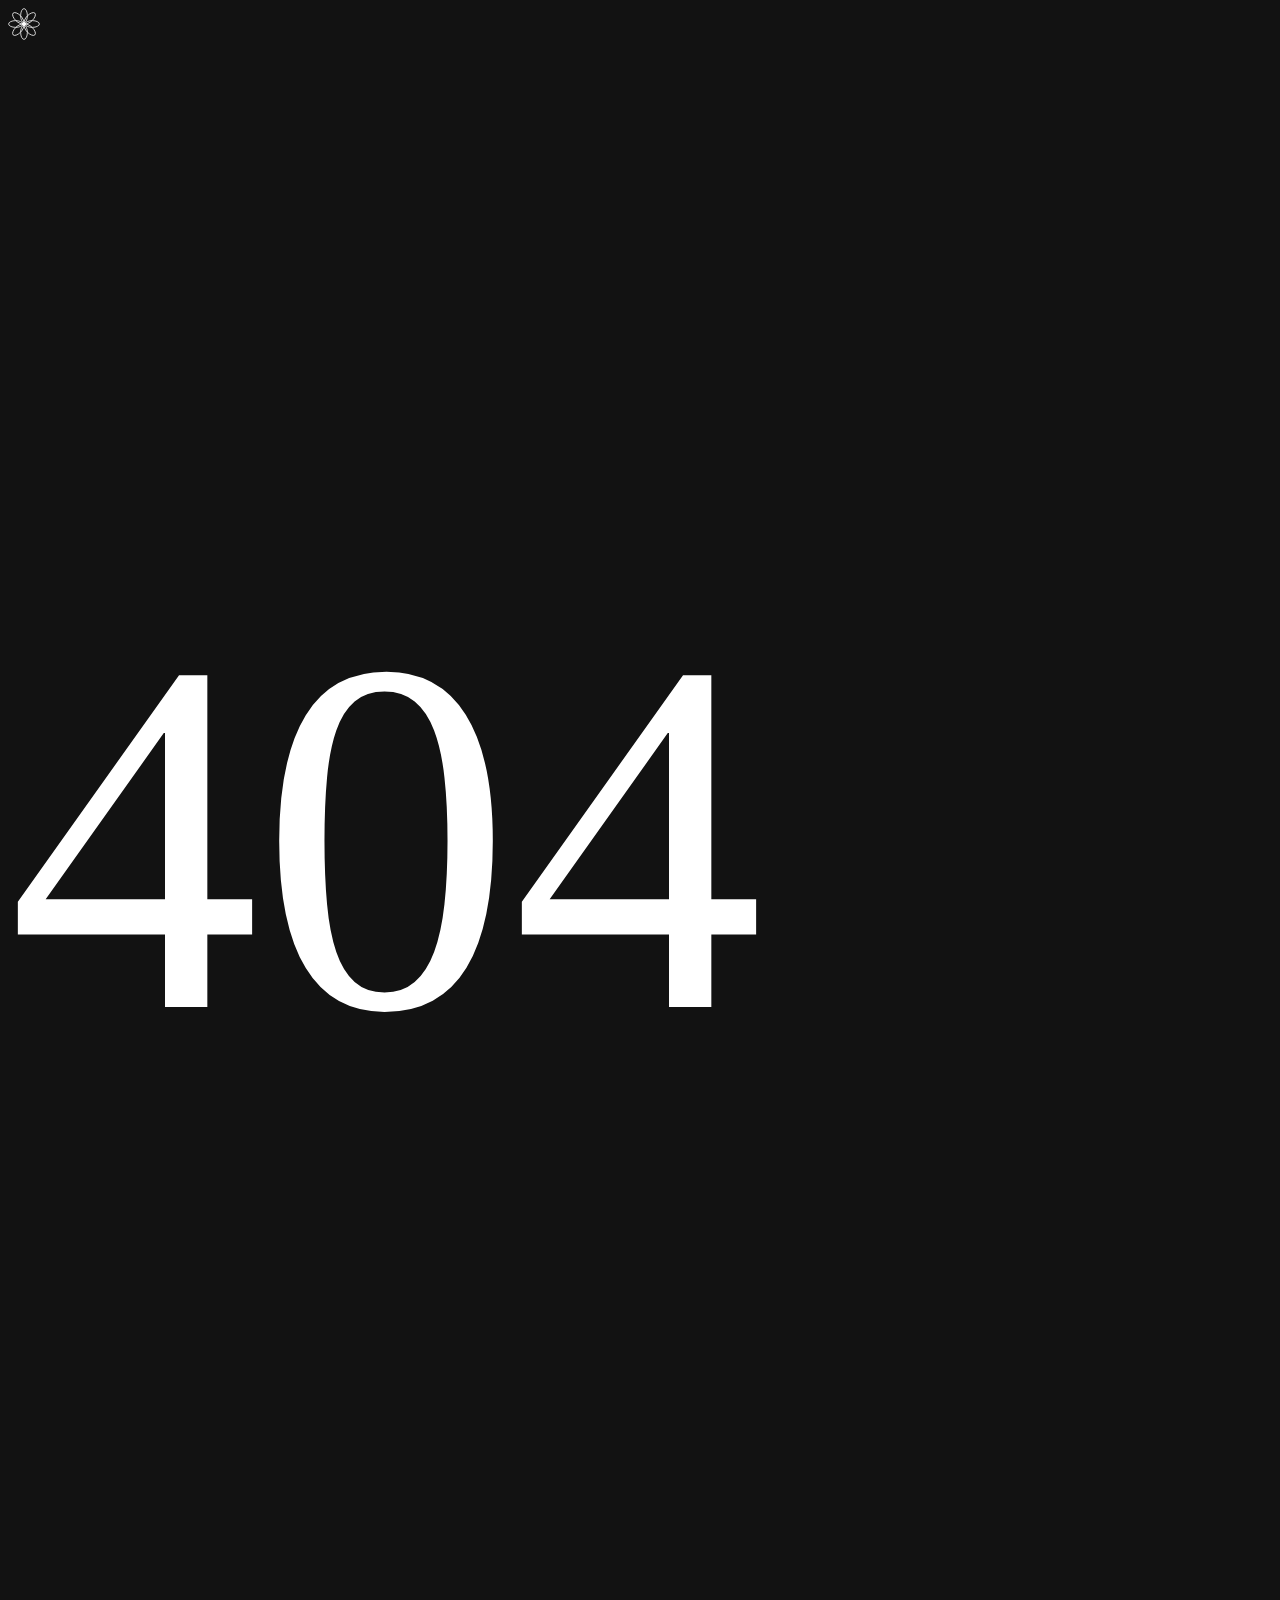
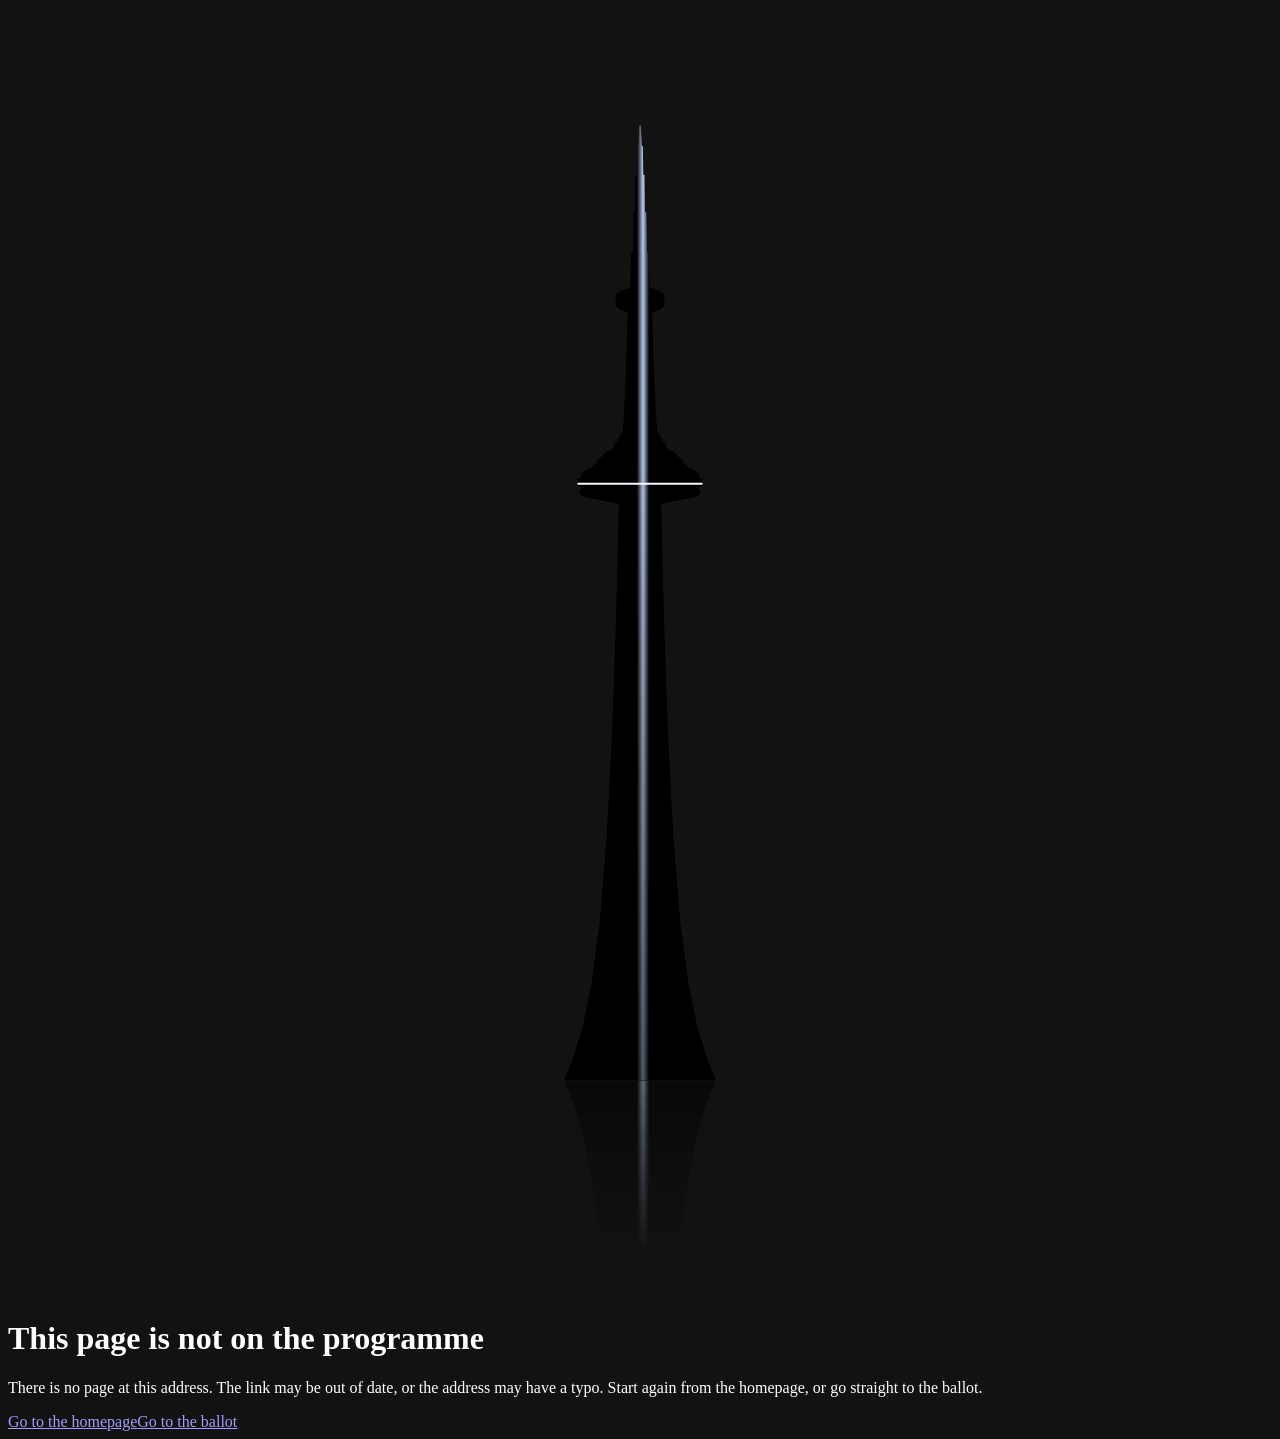
==== commit 23d3acfc: "Static demo: the sponsor wall, with Top 6ix leading and the photo booth added" ====
--- a/404/index.html
+++ b/404/index.html
@@ -1 +1 @@
-<!DOCTYPE html><html lang="en-CA" data-scroll-behavior="smooth" class="noto_serif_display_9e206748-module__jLqCdq__variable archivo_8c2be2a3-module__iX1fDW__variable"><head><meta charSet="utf-8"/><meta name="viewport" content="width=device-width, initial-scale=1"/><link rel="stylesheet" href="/playaz-ball-awards-demo/_next/static/chunks/3bws-sel019o1.css" data-precedence="next"/><link rel="preload" as="script" fetchPriority="low" href="/playaz-ball-awards-demo/_next/static/chunks/3ivcc6t1s04dh.js"/><script src="/playaz-ball-awards-demo/_next/static/chunks/11jq0c2_zavac.js" async=""></script><script src="/playaz-ball-awards-demo/_next/static/chunks/2qyr2zzqw7k6q.js" async=""></script><script src="/playaz-ball-awards-demo/_next/static/chunks/148f1jlyclf42.js" async=""></script><script src="/playaz-ball-awards-demo/_next/static/chunks/turbopack-2mipn88w9co1c.js" async=""></script><script src="/playaz-ball-awards-demo/_next/static/chunks/0q1nf_26c611z.js" async=""></script><script src="/playaz-ball-awards-demo/_next/static/chunks/1aymdji43ew_p.js" async=""></script><script src="/playaz-ball-awards-demo/_next/static/chunks/0axdrs6tow-4n.js" async=""></script><meta name="robots" content="noindex"/><meta name="next-size-adjust" content=""/><meta name="theme-color" content="#000000"/><meta name="color-scheme" content="dark"/><title>Page not found — Playaz Ball Awards 2026</title><meta name="description" content="Where the culture gets its flowers. Canada&#x27;s premier celebration of music and creative excellence — Hip-Hop, R&amp;B, Dancehall, Afrobeats and Latin, and the producers and directors behind the sound and the visuals. Friday, October 9, 2026 at El Mocambo, Toronto."/><link rel="canonical" href="https://gemsns.github.io/playaz-ball-awards-demo/"/><meta property="og:title" content="Page not found — Playaz Ball Awards 2026"/><meta property="og:description" content="Where the culture gets its flowers. Canada&#x27;s premier celebration of music and creative excellence — Hip-Hop, R&amp;B, Dancehall, Afrobeats and Latin, and the producers and directors behind the sound and the visuals. Friday, October 9, 2026 at El Mocambo, Toronto."/><meta property="og:url" content="https://gemsns.github.io/playaz-ball-awards-demo/"/><meta property="og:site_name" content="The 2nd Annual Playaz Ball Awards 2026"/><meta property="og:locale" content="en_CA"/><meta property="og:image" content="https://gemsns.github.io/playaz-ball-awards-demo/opengraph-image?3a0f90e552996f08"/><meta property="og:image:type" content="image/png"/><meta property="og:image:width" content="1200"/><meta property="og:image:height" content="630"/><meta property="og:image:alt" content="Playaz Ball Awards 2026. Where the culture gets its flowers. Friday, October 9, 2026 at El Mocambo, Toronto. The awards&#x27; lockup in gold — the name above the Regis 4ever Foundation&#x27;s winged script — standing on black beside a gold silhouette of the CN Tower ringed by a halo of light over dark water."/><meta property="og:type" content="website"/><meta name="twitter:card" content="summary_large_image"/><meta name="twitter:title" content="Page not found — Playaz Ball Awards 2026"/><meta name="twitter:description" content="Where the culture gets its flowers. Canada&#x27;s premier celebration of music and creative excellence — Hip-Hop, R&amp;B, Dancehall, Afrobeats and Latin, and the producers and directors behind the sound and the visuals. Friday, October 9, 2026 at El Mocambo, Toronto."/><meta name="twitter:image" content="https://gemsns.github.io/playaz-ball-awards-demo/opengraph-image?3a0f90e552996f08"/><meta name="twitter:image:alt" content="Playaz Ball Awards 2026. Where the culture gets its flowers. Friday, October 9, 2026 at El Mocambo, Toronto. The awards&#x27; lockup in gold — the name above the Regis 4ever Foundation&#x27;s winged script — standing on black beside a gold silhouette of the CN Tower ringed by a halo of light over dark water."/><meta name="twitter:image:type" content="image/png"/><meta name="twitter:image:width" content="1200"/><meta name="twitter:image:height" content="630"/><link rel="icon" href="/playaz-ball-awards-demo/icon.svg?icon.3x_oerqiq62fg.svg" sizes="any" type="image/svg+xml"/><script src="/playaz-ball-awards-demo/_next/static/chunks/0cz1d0mv5g_q7.js" noModule=""></script></head><body class="min-h-dvh bg-ink text-white antialiased"><div hidden=""><!--$--><!--/$--></div><main id="main" data-scene-cover="" class="relative isolate z-20 flex min-h-dvh flex-col overflow-hidden bg-ink"><div aria-hidden="true" class="pointer-events-none absolute inset-x-0 bottom-0 z-0 h-[60%] bg-[linear-gradient(to_top,var(--color-ink),var(--color-haze)_15%,transparent)]"></div><div class="mx-auto w-full max-w-[80rem] px-5 sm:px-8 lg:px-12 relative z-20 pt-6 sm:pt-8"><svg width="32" height="32" viewBox="-50 -50 100 100" class="text-gold" aria-hidden="true" focusable="false"><g fill="none" stroke="currentColor" stroke-width="2.4"><ellipse cx="0" cy="-26" rx="10.5" ry="22" transform="rotate(0)"></ellipse><ellipse cx="0" cy="-26" rx="10.5" ry="22" transform="rotate(45)"></ellipse><ellipse cx="0" cy="-26" rx="10.5" ry="22" transform="rotate(90)"></ellipse><ellipse cx="0" cy="-26" rx="10.5" ry="22" transform="rotate(135)"></ellipse><ellipse cx="0" cy="-26" rx="10.5" ry="22" transform="rotate(180)"></ellipse><ellipse cx="0" cy="-26" rx="10.5" ry="22" transform="rotate(225)"></ellipse><ellipse cx="0" cy="-26" rx="10.5" ry="22" transform="rotate(270)"></ellipse><ellipse cx="0" cy="-26" rx="10.5" ry="22" transform="rotate(315)"></ellipse></g><circle r="5.5" fill="currentColor"></circle></svg></div><div class="pointer-events-none z-0 flex min-h-[38vh] flex-1 items-center justify-center select-none max-lg:relative"><p class="text-mega text-dusk" style="font-size:min(58vw, 56vh)">404</p><div aria-hidden="true" class="absolute inset-x-0 z-10 max-lg:bottom-[-23.6%] max-lg:h-[139%] lg:top-0 lg:h-[calc((100%-9vh)/0.83)] [&amp;_.animate-halo]:animate-none"><svg aria-hidden="true" focusable="false" data-star="chelsea" viewBox="-500 0 1000 1000" preserveAspectRatio="xMidYMid meet" fill="none" stroke-linecap="round" class="absolute top-0 left-1/2 aspect-square h-full max-w-none -translate-x-1/2 overflow-visible "><defs><linearGradient id="scene-svg-metal" x1="0" y1="0" x2="1" y2="0"><stop offset="0.2" style="stop-color:color-mix(in srgb, #00a651 55%, var(--color-ink))"></stop><stop offset="0.4" style="stop-color:#00a651"></stop><stop offset="0.46" style="stop-color:#f5f5f5"></stop><stop offset="0.52" style="stop-color:#00a651"></stop><stop offset="0.6" style="stop-color:color-mix(in srgb, #00a651 40%, var(--color-ink))"></stop><stop offset="0.74" style="stop-color:color-mix(in srgb, #f5f5f5 70%, var(--color-ink))"></stop><stop offset="0.82" style="stop-color:#f5f5f5"></stop></linearGradient><linearGradient id="scene-svg-shade" gradientUnits="userSpaceOnUse" x1="0" y1="75" x2="0" y2="830"><stop offset="0.35" style="stop-color:var(--color-ink);stop-opacity:0"></stop><stop offset="1" style="stop-color:var(--color-ink);stop-opacity:0.55"></stop></linearGradient><linearGradient id="scene-svg-sink" gradientUnits="userSpaceOnUse" x1="0" y1="830" x2="0" y2="1000"><stop offset="0" stop-color="white" stop-opacity="0.5"></stop><stop offset="0.8" stop-color="white" stop-opacity="0"></stop></linearGradient><mask id="scene-svg-water" maskUnits="userSpaceOnUse" x="-500" y="830" width="1000" height="170"><rect x="-500" y="830" width="1000" height="170" fill="url(#scene-svg-sink)"></rect></mask><filter id="scene-svg-blur" x="-20%" y="-60%" width="140%" height="220%"><feGaussianBlur stdDeviation="5"></feGaussianBlur></filter><filter id="scene-svg-blur-wide" x="-30%" y="-100%" width="160%" height="300%"><feGaussianBlur stdDeviation="16"></feGaussianBlur></filter></defs><g mask="url(#scene-svg-water)"><path d="M154.2 1394.8L151.3 1395.7L147.9 1396.2L143.8 1396.5L139.1 1396.6L134.0 1396.3L128.3 1395.8L122.1 1395.0L115.4 1394.0L108.4 1392.7L100.9 1391.1L93.1 1389.4L85.0 1387.4L76.5 1385.2L67.8 1382.8L58.9 1380.1L49.8 1377.4L40.5 1374.4L31.1 1371.3L21.7 1368.0L12.1 1364.6L2.5 1361.1L-7.0 1357.4L-16.5 1353.7L-26.0 1349.8L-35.3 1345.9L-44.5 1342.0L-53.6 1338.0L-62.4 1333.9L-71.0 1329.9L-79.3 1325.8L-87.4 1321.8L-95.1 1317.7L-102.4 1313.7L-109.4 1309.8L-116.0 1305.9L-122.2 1302.1L-127.8 1298.4L-133.0 1294.9L-137.7 1291.4L-141.9 1288.1L-145.5 1284.9L-148.5 1281.9L-150.9 1279.1L-152.7 1276.5L-153.9 1274.1L-154.4 1271.9L-154.3 1269.9L-153.6 1268.2L-152.1 1266.8" class="stroke-glow" stroke-width="5" opacity="0.7" filter="url(#scene-svg-blur)"></path><path d="M-60.1 830.0L-57.2 837.0L-54.3 844.0L-53.2 846.8L-51.9 850.9L-49.8 857.9L-47.6 864.9L-45.5 871.9L-44.1 878.9L-42.7 885.9L-41.3 892.9L-39.9 899.9L-38.5 906.9L-37.5 913.9L-36.6 921.0L-35.7 928.0L-34.8 935.0L-33.9 942.0L-33.0 949.0L-32.1 956.1L-31.5 963.1L-30.9 970.1L-30.4 977.2L-29.8 984.2L-29.3 991.3L-28.7 998.3L-28.2 1005.4L-27.6 1012.4L-27.1 1019.5L-26.5 1026.5L-26.2 1033.6L-25.8 1040.7L-25.5 1047.7L-25.1 1054.8L-24.8 1061.9L-24.4 1068.9L-24.1 1076.0L-23.7 1083.1L-23.4 1090.2L-23.0 1097.3L-22.7 1104.4L-22.3 1111.5L-22.1 1118.6L-21.9 1125.7L-21.6 1132.8L-21.4 1139.9L-21.2 1147.0L-20.9 1154.1L-20.7 1161.2L-20.5 1168.3L-20.2 1175.4L-20.0 1182.6L-19.8 1189.7L-19.5 1196.8L-19.4 1203.9L-19.2 1211.1L-19.0 1218.2L-18.9 1225.4L-18.7 1232.5L-18.5 1239.6L-18.4 1246.8L-18.2 1253.9L-18.0 1261.1L-17.8 1268.3L-17.7 1275.4L-17.6 1282.6L-17.5 1289.8L-17.3 1296.9L-17.3 1298.4L-20.4 1302.7L-22.5 1304.1L-24.4 1305.4L-27.3 1306.2L-29.8 1307.5L-31.7 1309.3L-32.8 1311.3L-32.9 1311.4L-33.3 1313.6L-32.9 1315.8L-31.7 1317.9L-31.0 1318.5L-29.8 1319.6L-27.3 1321.0L-24.4 1321.8L-26.7 1325.4L-31.7 1325.6L-46.7 1326.5L-49.7 1330.7L-50.2 1332.8L-50.7 1335.0L-48.7 1340.0L-42.3 1342.6L-32.7 1343.8L-31.6 1347.2L-30.7 1350.1L-22.4 1351.2L-21.5 1354.4L-20.8 1357.3L-14.0 1358.4L-13.7 1361.6L-13.6 1363.0L-13.3 1368.8L-13.0 1376.0L-12.7 1383.2L-12.4 1390.4L-12.0 1397.6L-11.7 1404.8L-11.4 1412.1L-11.2 1419.3L-11.0 1426.5L-10.8 1433.7L-10.6 1441.0L-10.3 1448.2L-10.1 1455.4L-10.0 1459.8L-16.8 1462.4L-17.1 1462.7L-20.0 1466.2L-20.0 1469.9L-20.0 1475.1L-17.4 1477.2L-15.2 1478.9L-8.0 1480.9L-7.9 1484.4L-7.8 1491.7L-7.7 1498.9L-7.5 1506.2L-7.4 1510.5L-5.8 1511.3L-5.8 1513.5L-5.7 1520.7L-5.6 1528.0L-5.5 1535.3L-5.5 1542.5L-5.4 1545.4L-4.1 1546.2L-4.1 1549.8L-4.0 1557.1L-3.9 1564.4L-3.9 1571.7L-3.8 1577.5L-2.7 1578.2L-2.7 1578.9L-2.6 1586.2L-2.5 1593.5L-2.4 1600.8L-2.4 1602.3L-1.5 1603.0L-1.3 1608.1L-0.9 1615.4L-0.6 1620.3L0.6 1620.3L0.9 1615.4L1.3 1608.1L1.5 1603.0L2.4 1602.3L2.4 1600.8L2.5 1593.5L2.6 1586.2L2.7 1578.9L2.7 1578.2L3.8 1577.5L3.9 1571.7L3.9 1564.4L4.0 1557.1L4.1 1549.8L4.1 1546.2L5.4 1545.4L5.5 1542.5L5.5 1535.3L5.6 1528.0L5.7 1520.7L5.8 1513.5L5.8 1511.3L7.4 1510.5L7.5 1506.2L7.7 1498.9L7.8 1491.7L7.9 1484.4L8.0 1480.9L15.2 1478.9L17.4 1477.2L20.0 1475.1L20.0 1469.9L20.0 1466.2L17.1 1462.7L16.8 1462.4L10.0 1459.8L10.1 1455.4L10.3 1448.2L10.6 1441.0L10.8 1433.7L11.0 1426.5L11.2 1419.3L11.4 1412.1L11.7 1404.8L12.0 1397.6L12.4 1390.4L12.7 1383.2L13.0 1376.0L13.3 1368.8L13.6 1363.0L13.7 1361.6L14.0 1358.4L20.8 1357.3L21.5 1354.4L22.4 1351.2L30.7 1350.1L31.6 1347.2L32.7 1343.8L42.3 1342.6L48.7 1340.0L50.7 1335.0L50.2 1332.8L49.7 1330.7L46.7 1326.5L31.7 1325.6L26.7 1325.4L24.4 1321.8L27.3 1321.0L29.8 1319.6L31.0 1318.5L31.7 1317.9L32.9 1315.8L33.3 1313.6L32.9 1311.4L32.8 1311.3L31.7 1309.3L29.8 1307.5L27.3 1306.2L24.4 1305.4L22.5 1304.1L20.4 1302.7L17.3 1298.4L17.3 1296.9L17.5 1289.8L17.6 1282.6L17.7 1275.4L17.8 1268.3L18.0 1261.1L18.2 1253.9L18.4 1246.8L18.5 1239.6L18.7 1232.5L18.9 1225.4L19.0 1218.2L19.2 1211.1L19.4 1203.9L19.5 1196.8L19.8 1189.7L20.0 1182.6L20.2 1175.4L20.5 1168.3L20.7 1161.2L20.9 1154.1L21.2 1147.0L21.4 1139.9L21.6 1132.8L21.9 1125.7L22.1 1118.6L22.3 1111.5L22.7 1104.4L23.0 1097.3L23.4 1090.2L23.7 1083.1L24.1 1076.0L24.4 1068.9L24.8 1061.9L25.1 1054.8L25.5 1047.7L25.8 1040.7L26.2 1033.6L26.5 1026.5L27.1 1019.5L27.6 1012.4L28.2 1005.4L28.7 998.3L29.3 991.3L29.8 984.2L30.4 977.2L30.9 970.1L31.5 963.1L32.1 956.1L33.0 949.0L33.9 942.0L34.8 935.0L35.7 928.0L36.6 921.0L37.5 913.9L38.5 906.9L39.9 899.9L41.3 892.9L42.7 885.9L44.1 878.9L45.5 871.9L47.6 864.9L49.8 857.9L51.9 850.9L53.2 846.8L54.3 844.0L57.2 837.0L60.1 830.0Z" fill="url(#scene-svg-metal)"></path><path d="M-152.1 1266.8L-150.0 1265.6L-147.2 1264.7L-143.8 1264.0L-139.7 1263.7L-134.9 1263.6L-129.5 1263.9L-123.5 1264.4L-116.9 1265.3L-109.7 1266.4L-102.0 1267.9L-93.7 1269.6L-85.0 1271.7L-75.8 1274.0L-66.2 1276.6L-56.2 1279.5L-46.0 1282.6L-35.5 1285.9L-24.8 1289.5L-13.9 1293.3L-2.9 1297.3L8.1 1301.4L19.1 1305.7L30.0 1310.1L40.7 1314.6L51.3 1319.2L61.7 1323.8L71.7 1328.5L81.4 1333.1L90.6 1337.8L99.5 1342.4L107.8 1346.9L115.6 1351.3L122.9 1355.6L129.5 1359.8L135.5 1363.8L140.9 1367.7L145.6 1371.4L149.6 1374.8L152.9 1378.1L155.5 1381.1L157.4 1383.8L158.6 1386.3L159.1 1388.6L158.9 1390.5L158.0 1392.2L156.4 1393.7L154.2 1394.8" class="stroke-glow" stroke-width="5" opacity="0.7" filter="url(#scene-svg-blur)"></path></g><g class="animate-halo"><path d="M149.2 283.5L146.4 280.8L143.0 278.4L139.1 276.2L134.6 274.4L129.6 272.9L124.1 271.6L118.1 270.7L111.7 270.1L104.8 269.8L97.6 269.8L90.1 270.1L82.2 270.7L74.1 271.5L65.6 272.7L57.0 274.1L48.2 275.8L39.2 277.8L30.2 280.0L21.0 282.5L11.7 285.2L2.5 288.1L-6.8 291.3L-16.0 294.6L-25.2 298.2L-34.2 301.9L-43.2 305.8L-52.0 309.8L-60.5 314.0L-68.9 318.3L-77.0 322.7L-84.8 327.2L-92.3 331.8L-99.5 336.5L-106.3 341.2L-112.8 346.0L-118.8 350.7L-124.3 355.5L-129.4 360.3L-134.0 365.0L-138.1 369.6L-141.6 374.2L-144.6 378.7L-147.0 383.1L-148.8 387.4L-149.9 391.5L-150.5 395.4L-150.4 399.2L-149.7 402.8L-148.3 406.1" class="stroke-gold" stroke-width="26" opacity="0.2" filter="url(#scene-svg-blur-wide)"></path><path d="M149.2 283.5L146.4 280.8L143.0 278.4L139.1 276.2L134.6 274.4L129.6 272.9L124.1 271.6L118.1 270.7L111.7 270.1L104.8 269.8L97.6 269.8L90.1 270.1L82.2 270.7L74.1 271.5L65.6 272.7L57.0 274.1L48.2 275.8L39.2 277.8L30.2 280.0L21.0 282.5L11.7 285.2L2.5 288.1L-6.8 291.3L-16.0 294.6L-25.2 298.2L-34.2 301.9L-43.2 305.8L-52.0 309.8L-60.5 314.0L-68.9 318.3L-77.0 322.7L-84.8 327.2L-92.3 331.8L-99.5 336.5L-106.3 341.2L-112.8 346.0L-118.8 350.7L-124.3 355.5L-129.4 360.3L-134.0 365.0L-138.1 369.6L-141.6 374.2L-144.6 378.7L-147.0 383.1L-148.8 387.4L-149.9 391.5L-150.5 395.4L-150.4 399.2L-149.7 402.8L-148.3 406.1" class="stroke-glow" stroke-width="9" opacity="0.6" filter="url(#scene-svg-blur)"></path><path d="M149.2 283.5L146.4 280.8L143.0 278.4L139.1 276.2L134.6 274.4L129.6 272.9L124.1 271.6L118.1 270.7L111.7 270.1L104.8 269.8L97.6 269.8L90.1 270.1L82.2 270.7L74.1 271.5L65.6 272.7L57.0 274.1L48.2 275.8L39.2 277.8L30.2 280.0L21.0 282.5L11.7 285.2L2.5 288.1L-6.8 291.3L-16.0 294.6L-25.2 298.2L-34.2 301.9L-43.2 305.8L-52.0 309.8L-60.5 314.0L-68.9 318.3L-77.0 322.7L-84.8 327.2L-92.3 331.8L-99.5 336.5L-106.3 341.2L-112.8 346.0L-118.8 350.7L-124.3 355.5L-129.4 360.3L-134.0 365.0L-138.1 369.6L-141.6 374.2L-144.6 378.7L-147.0 383.1L-148.8 387.4L-149.9 391.5L-150.5 395.4L-150.4 399.2L-149.7 402.8L-148.3 406.1" class="stroke-white" stroke-width="2.4"></path></g><path d="M-60.1 830.0L-57.2 823.0L-54.3 816.0L-53.1 813.3L-51.8 809.1L-49.7 802.1L-47.5 795.1L-45.4 788.2L-43.9 781.2L-42.5 774.3L-41.1 767.3L-39.7 760.4L-38.3 753.4L-37.4 746.5L-36.4 739.5L-35.5 732.6L-34.6 725.6L-33.7 718.7L-32.7 711.8L-31.8 704.9L-31.3 697.9L-30.7 691.0L-30.1 684.1L-29.6 677.2L-29.0 670.3L-28.4 663.3L-27.9 656.4L-27.3 649.5L-26.8 642.6L-26.2 635.7L-25.8 628.8L-25.5 621.9L-25.1 615.0L-24.8 608.2L-24.4 601.3L-24.1 594.4L-23.7 587.5L-23.4 580.6L-23.0 573.8L-22.7 566.9L-22.3 560.0L-21.9 553.1L-21.7 546.3L-21.5 539.4L-21.2 532.6L-21.0 525.7L-20.8 518.9L-20.5 512.0L-20.3 505.2L-20.1 498.3L-19.8 491.5L-19.6 484.6L-19.4 477.8L-19.1 471.0L-19.0 464.1L-18.8 457.3L-18.6 450.5L-18.4 443.7L-18.3 436.9L-18.1 430.0L-17.9 423.2L-17.7 416.4L-17.6 409.6L-17.4 402.8L-17.3 396.0L-17.1 389.2L-17.0 382.4L-16.9 375.6L-16.9 374.3L-19.8 370.2L-21.9 368.8L-23.7 367.6L-26.5 366.9L-28.9 365.6L-30.8 363.9L-31.9 362.0L-32.0 362.0L-32.4 359.9L-32.0 357.8L-30.8 355.8L-30.2 355.2L-28.9 354.1L-26.5 352.9L-23.7 352.1L-26.0 348.7L-30.8 348.5L-45.3 347.7L-48.3 343.7L-48.7 341.7L-49.2 339.7L-47.3 334.9L-41.1 332.5L-31.8 331.4L-30.7 328.1L-29.8 325.4L-21.7 324.3L-20.9 321.4L-20.1 318.7L-13.6 317.6L-13.3 314.6L-13.2 313.2L-12.9 307.8L-12.6 301.1L-12.3 294.3L-12.0 287.5L-11.7 280.8L-11.3 274.0L-11.0 267.3L-10.8 260.5L-10.6 253.8L-10.4 247.1L-10.2 240.3L-10.0 233.6L-9.8 226.8L-9.7 222.8L-16.2 220.4L-16.5 220.1L-19.3 216.9L-19.3 213.4L-19.3 208.5L-16.8 206.7L-14.7 205.1L-7.7 203.2L-7.6 199.9L-7.5 193.2L-7.4 186.5L-7.2 179.8L-7.1 175.8L-5.6 175.1L-5.6 173.1L-5.5 166.4L-5.4 159.7L-5.3 153.0L-5.2 146.3L-5.2 143.6L-3.9 142.9L-3.9 139.6L-3.8 132.9L-3.8 126.2L-3.7 119.5L-3.7 114.1L-2.6 113.5L-2.6 112.8L-2.5 106.1L-2.4 99.4L-2.3 92.8L-2.3 91.4L-1.4 90.7L-1.2 86.1L-0.8 79.4L-0.6 75.0L0.6 75.0L0.8 79.4L1.2 86.1L1.4 90.7L2.3 91.4L2.3 92.8L2.4 99.4L2.5 106.1L2.6 112.8L2.6 113.5L3.7 114.1L3.7 119.5L3.8 126.2L3.8 132.9L3.9 139.6L3.9 142.9L5.2 143.6L5.2 146.3L5.3 153.0L5.4 159.7L5.5 166.4L5.6 173.1L5.6 175.1L7.1 175.8L7.2 179.8L7.4 186.5L7.5 193.2L7.6 199.9L7.7 203.2L14.7 205.1L16.8 206.7L19.3 208.5L19.3 213.4L19.3 216.9L16.5 220.1L16.2 220.4L9.7 222.8L9.8 226.8L10.0 233.6L10.2 240.3L10.4 247.1L10.6 253.8L10.8 260.5L11.0 267.3L11.3 274.0L11.7 280.8L12.0 287.5L12.3 294.3L12.6 301.1L12.9 307.8L13.2 313.2L13.3 314.6L13.6 317.6L20.1 318.7L20.9 321.4L21.7 324.3L29.8 325.4L30.7 328.1L31.8 331.4L41.1 332.5L47.3 334.9L49.2 339.7L48.7 341.7L48.3 343.7L45.3 347.7L30.8 348.5L26.0 348.7L23.7 352.1L26.5 352.9L28.9 354.1L30.2 355.2L30.8 355.8L32.0 357.8L32.4 359.9L32.0 362.0L31.9 362.0L30.8 363.9L28.9 365.6L26.5 366.9L23.7 367.6L21.9 368.8L19.8 370.2L16.9 374.3L16.9 375.6L17.0 382.4L17.1 389.2L17.3 396.0L17.4 402.8L17.6 409.6L17.7 416.4L17.9 423.2L18.1 430.0L18.3 436.9L18.4 443.7L18.6 450.5L18.8 457.3L19.0 464.1L19.1 471.0L19.4 477.8L19.6 484.6L19.8 491.5L20.1 498.3L20.3 505.2L20.5 512.0L20.8 518.9L21.0 525.7L21.2 532.6L21.5 539.4L21.7 546.3L21.9 553.1L22.3 560.0L22.7 566.9L23.0 573.8L23.4 580.6L23.7 587.5L24.1 594.4L24.4 601.3L24.8 608.2L25.1 615.0L25.5 621.9L25.8 628.8L26.2 635.7L26.8 642.6L27.3 649.5L27.9 656.4L28.4 663.3L29.0 670.3L29.6 677.2L30.1 684.1L30.7 691.0L31.3 697.9L31.8 704.9L32.7 711.8L33.7 718.7L34.6 725.6L35.5 732.6L36.4 739.5L37.4 746.5L38.3 753.4L39.7 760.4L41.1 767.3L42.5 774.3L43.9 781.2L45.4 788.2L47.5 795.1L49.7 802.1L51.8 809.1L53.1 813.3L54.3 816.0L57.2 823.0L60.1 830.0Z" fill="url(#scene-svg-metal)"></path><path d="M-60.1 830.0L-57.2 823.0L-54.3 816.0L-53.1 813.3L-51.8 809.1L-49.7 802.1L-47.5 795.1L-45.4 788.2L-43.9 781.2L-42.5 774.3L-41.1 767.3L-39.7 760.4L-38.3 753.4L-37.4 746.5L-36.4 739.5L-35.5 732.6L-34.6 725.6L-33.7 718.7L-32.7 711.8L-31.8 704.9L-31.3 697.9L-30.7 691.0L-30.1 684.1L-29.6 677.2L-29.0 670.3L-28.4 663.3L-27.9 656.4L-27.3 649.5L-26.8 642.6L-26.2 635.7L-25.8 628.8L-25.5 621.9L-25.1 615.0L-24.8 608.2L-24.4 601.3L-24.1 594.4L-23.7 587.5L-23.4 580.6L-23.0 573.8L-22.7 566.9L-22.3 560.0L-21.9 553.1L-21.7 546.3L-21.5 539.4L-21.2 532.6L-21.0 525.7L-20.8 518.9L-20.5 512.0L-20.3 505.2L-20.1 498.3L-19.8 491.5L-19.6 484.6L-19.4 477.8L-19.1 471.0L-19.0 464.1L-18.8 457.3L-18.6 450.5L-18.4 443.7L-18.3 436.9L-18.1 430.0L-17.9 423.2L-17.7 416.4L-17.6 409.6L-17.4 402.8L-17.3 396.0L-17.1 389.2L-17.0 382.4L-16.9 375.6L-16.9 374.3L-19.8 370.2L-21.9 368.8L-23.7 367.6L-26.5 366.9L-28.9 365.6L-30.8 363.9L-31.9 362.0L-32.0 362.0L-32.4 359.9L-32.0 357.8L-30.8 355.8L-30.2 355.2L-28.9 354.1L-26.5 352.9L-23.7 352.1L-26.0 348.7L-30.8 348.5L-45.3 347.7L-48.3 343.7L-48.7 341.7L-49.2 339.7L-47.3 334.9L-41.1 332.5L-31.8 331.4L-30.7 328.1L-29.8 325.4L-21.7 324.3L-20.9 321.4L-20.1 318.7L-13.6 317.6L-13.3 314.6L-13.2 313.2L-12.9 307.8L-12.6 301.1L-12.3 294.3L-12.0 287.5L-11.7 280.8L-11.3 274.0L-11.0 267.3L-10.8 260.5L-10.6 253.8L-10.4 247.1L-10.2 240.3L-10.0 233.6L-9.8 226.8L-9.7 222.8L-16.2 220.4L-16.5 220.1L-19.3 216.9L-19.3 213.4L-19.3 208.5L-16.8 206.7L-14.7 205.1L-7.7 203.2L-7.6 199.9L-7.5 193.2L-7.4 186.5L-7.2 179.8L-7.1 175.8L-5.6 175.1L-5.6 173.1L-5.5 166.4L-5.4 159.7L-5.3 153.0L-5.2 146.3L-5.2 143.6L-3.9 142.9L-3.9 139.6L-3.8 132.9L-3.8 126.2L-3.7 119.5L-3.7 114.1L-2.6 113.5L-2.6 112.8L-2.5 106.1L-2.4 99.4L-2.3 92.8L-2.3 91.4L-1.4 90.7L-1.2 86.1L-0.8 79.4L-0.6 75.0L0.6 75.0L0.8 79.4L1.2 86.1L1.4 90.7L2.3 91.4L2.3 92.8L2.4 99.4L2.5 106.1L2.6 112.8L2.6 113.5L3.7 114.1L3.7 119.5L3.8 126.2L3.8 132.9L3.9 139.6L3.9 142.9L5.2 143.6L5.2 146.3L5.3 153.0L5.4 159.7L5.5 166.4L5.6 173.1L5.6 175.1L7.1 175.8L7.2 179.8L7.4 186.5L7.5 193.2L7.6 199.9L7.7 203.2L14.7 205.1L16.8 206.7L19.3 208.5L19.3 213.4L19.3 216.9L16.5 220.1L16.2 220.4L9.7 222.8L9.8 226.8L10.0 233.6L10.2 240.3L10.4 247.1L10.6 253.8L10.8 260.5L11.0 267.3L11.3 274.0L11.7 280.8L12.0 287.5L12.3 294.3L12.6 301.1L12.9 307.8L13.2 313.2L13.3 314.6L13.6 317.6L20.1 318.7L20.9 321.4L21.7 324.3L29.8 325.4L30.7 328.1L31.8 331.4L41.1 332.5L47.3 334.9L49.2 339.7L48.7 341.7L48.3 343.7L45.3 347.7L30.8 348.5L26.0 348.7L23.7 352.1L26.5 352.9L28.9 354.1L30.2 355.2L30.8 355.8L32.0 357.8L32.4 359.9L32.0 362.0L31.9 362.0L30.8 363.9L28.9 365.6L26.5 366.9L23.7 367.6L21.9 368.8L19.8 370.2L16.9 374.3L16.9 375.6L17.0 382.4L17.1 389.2L17.3 396.0L17.4 402.8L17.6 409.6L17.7 416.4L17.9 423.2L18.1 430.0L18.3 436.9L18.4 443.7L18.6 450.5L18.8 457.3L19.0 464.1L19.1 471.0L19.4 477.8L19.6 484.6L19.8 491.5L20.1 498.3L20.3 505.2L20.5 512.0L20.8 518.9L21.0 525.7L21.2 532.6L21.5 539.4L21.7 546.3L21.9 553.1L22.3 560.0L22.7 566.9L23.0 573.8L23.4 580.6L23.7 587.5L24.1 594.4L24.4 601.3L24.8 608.2L25.1 615.0L25.5 621.9L25.8 628.8L26.2 635.7L26.8 642.6L27.3 649.5L27.9 656.4L28.4 663.3L29.0 670.3L29.6 677.2L30.1 684.1L30.7 691.0L31.3 697.9L31.8 704.9L32.7 711.8L33.7 718.7L34.6 725.6L35.5 732.6L36.4 739.5L37.4 746.5L38.3 753.4L39.7 760.4L41.1 767.3L42.5 774.3L43.9 781.2L45.4 788.2L47.5 795.1L49.7 802.1L51.8 809.1L53.1 813.3L54.3 816.0L57.2 823.0L60.1 830.0Z" fill="url(#scene-svg-shade)"></path><line x1="-49.2" x2="49.2" y1="339.7" y2="339.7" stroke="#00a651" stroke-width="1.6"></line><circle cx="0" cy="75" r="2.2" class="fill-rose"></circle><g class="animate-halo"><path d="M-148.3 406.1L-146.3 409.2L-143.6 412.0L-140.2 414.6L-136.2 416.8L-131.6 418.8L-126.4 420.4L-120.5 421.7L-114.0 422.7L-107.0 423.3L-99.5 423.6L-91.4 423.5L-82.9 423.1L-73.9 422.2L-64.5 421.0L-54.8 419.5L-44.8 417.6L-34.6 415.3L-24.1 412.7L-13.5 409.7L-2.8 406.5L7.9 402.9L18.6 399.1L29.2 395.0L39.7 390.7L49.9 386.1L60.0 381.4L69.7 376.5L79.1 371.4L88.1 366.3L96.6 361.0L104.7 355.7L112.3 350.4L119.3 345.1L125.7 339.8L131.5 334.5L136.6 329.3L141.1 324.2L145.0 319.3L148.2 314.5L150.7 309.8L152.5 305.4L153.6 301.1L154.0 297.1L153.8 293.3L152.9 289.8L151.4 286.5L149.2 283.5" class="stroke-gold" stroke-width="26" opacity="0.2" filter="url(#scene-svg-blur-wide)"></path><path d="M-148.3 406.1L-146.3 409.2L-143.6 412.0L-140.2 414.6L-136.2 416.8L-131.6 418.8L-126.4 420.4L-120.5 421.7L-114.0 422.7L-107.0 423.3L-99.5 423.6L-91.4 423.5L-82.9 423.1L-73.9 422.2L-64.5 421.0L-54.8 419.5L-44.8 417.6L-34.6 415.3L-24.1 412.7L-13.5 409.7L-2.8 406.5L7.9 402.9L18.6 399.1L29.2 395.0L39.7 390.7L49.9 386.1L60.0 381.4L69.7 376.5L79.1 371.4L88.1 366.3L96.6 361.0L104.7 355.7L112.3 350.4L119.3 345.1L125.7 339.8L131.5 334.5L136.6 329.3L141.1 324.2L145.0 319.3L148.2 314.5L150.7 309.8L152.5 305.4L153.6 301.1L154.0 297.1L153.8 293.3L152.9 289.8L151.4 286.5L149.2 283.5" class="stroke-glow" stroke-width="9" opacity="0.6" filter="url(#scene-svg-blur)"></path><path d="M-148.3 406.1L-146.3 409.2L-143.6 412.0L-140.2 414.6L-136.2 416.8L-131.6 418.8L-126.4 420.4L-120.5 421.7L-114.0 422.7L-107.0 423.3L-99.5 423.6L-91.4 423.5L-82.9 423.1L-73.9 422.2L-64.5 421.0L-54.8 419.5L-44.8 417.6L-34.6 415.3L-24.1 412.7L-13.5 409.7L-2.8 406.5L7.9 402.9L18.6 399.1L29.2 395.0L39.7 390.7L49.9 386.1L60.0 381.4L69.7 376.5L79.1 371.4L88.1 366.3L96.6 361.0L104.7 355.7L112.3 350.4L119.3 345.1L125.7 339.8L131.5 334.5L136.6 329.3L141.1 324.2L145.0 319.3L148.2 314.5L150.7 309.8L152.5 305.4L153.6 301.1L154.0 297.1L153.8 293.3L152.9 289.8L151.4 286.5L149.2 283.5" class="stroke-white" stroke-width="2.4"></path></g><path d="M0 -7C5 -4 5 4 0 7C-3.4 3 -3.4 -3 0 -7Z" class="fill-gold" opacity="0.85" transform="translate(-212 168) rotate(-28) scale(1.2)"></path><path d="M0 -7C5 -4 5 4 0 7C-3.4 3 -3.4 -3 0 -7Z" class="fill-gold" opacity="0.7" transform="translate(148 236) rotate(42) scale(0.9)"></path><path d="M0 -7C5 -4 5 4 0 7C-3.4 3 -3.4 -3 0 -7Z" class="fill-gold" opacity="0.6" transform="translate(-96 402) rotate(18) scale(0.8)"></path><path d="M0 -7C5 -4 5 4 0 7C-3.4 3 -3.4 -3 0 -7Z" class="fill-gold" opacity="0.8" transform="translate(254 452) rotate(-52) scale(1.35)"></path><path d="M0 -7C5 -4 5 4 0 7C-3.4 3 -3.4 -3 0 -7Z" class="fill-gold" opacity="0.65" transform="translate(-302 520) rotate(64) scale(1)"></path><path d="M0 -7C5 -4 5 4 0 7C-3.4 3 -3.4 -3 0 -7Z" class="fill-gold" opacity="0.55" transform="translate(88 588) rotate(-12) scale(0.75)"></path><path d="M0 -7C5 -4 5 4 0 7C-3.4 3 -3.4 -3 0 -7Z" class="fill-gold" opacity="0.6" transform="translate(-168 684) rotate(36) scale(1.1)"></path></svg></div></div><div class="glass relative z-20 -mx-px mb-[9vh]"><div aria-hidden="true" class="absolute inset-0 bg-ink/60"></div><div class="mx-auto w-full max-w-[80rem] px-5 sm:px-8 lg:px-12 relative flex flex-col gap-7 py-8 sm:py-10 lg:flex-row lg:items-end lg:justify-between lg:gap-16"><div class="min-w-0"><h1 class="text-subhead max-w-[22ch]">This page is not on the programme</h1><p class="mt-4 max-w-[36rem] text-ash sm:text-lg">There is no page at this address. The link may be out of date, or the address may have a typo. Start again from the homepage, or go straight to the ballot.</p></div><div class="flex shrink-0 flex-col gap-3 sm:flex-row sm:gap-4"><a class="inline-flex items-center justify-center gap-2 rounded-card font-sans font-semibold tracking-[0.01em] transition-colors duration-200 select-none disabled:cursor-not-allowed disabled:opacity-45 aria-disabled:cursor-not-allowed aria-disabled:opacity-45 bg-gold text-ink hover:bg-gold-light active:bg-gold-light min-h-13 px-7 text-base" href="/playaz-ball-awards-demo/">Go to the homepage</a><a class="inline-flex items-center justify-center gap-2 rounded-card font-sans font-semibold tracking-[0.01em] transition-colors duration-200 select-none disabled:cursor-not-allowed disabled:opacity-45 aria-disabled:cursor-not-allowed aria-disabled:opacity-45 border border-gold/60 text-white hover:border-gold-light hover:text-gold-light active:bg-gold/10 min-h-13 px-7 text-base" href="/playaz-ball-awards-demo/vote/">Go to the ballot</a></div></div></div></main><!--$--><!--/$--><script src="/playaz-ball-awards-demo/_next/static/chunks/3ivcc6t1s04dh.js" id="_R_" async=""></script><script>(self.__next_f=self.__next_f||[]).push([0])</script><script>self.__next_f.push([1,"1:\"$Sreact.fragment\"\n2:I[39756,[\"/playaz-ball-awards-demo/_next/static/chunks/0q1nf_26c611z.js\"],\"default\"]\n3:I[37457,[\"/playaz-ball-awards-demo/_next/static/chunks/0q1nf_26c611z.js\"],\"default\"]\n1a:I[68027,[\"/playaz-ball-awards-demo/_next/static/chunks/1aymdji43ew_p.js\"],\"default\",1]\n:HL[\"/playaz-ball-awards-demo/_next/static/chunks/3bws-sel019o1.css\",\"style\"]\n18:X\n0:{\"P\":null,\"c\":[\"\",\"_not-found\",\"\"],\"q\":\"\",\"i\":false,\"f\":[[[\"\",{\"children\":[\"/_not-found\",{\"children\":[\"__PAGE__\",{},\"$undefined\",\"$undefined\",4608]},\"$undefined\",\"$undefined\",4608]},\"$undefined\",\"$undefined\",4624],[[\"$\",\"$1\",\"c\",{\"children\":[[[\"$\",\"link\",\"0\",{\"rel\":\"stylesheet\",\"href\":\"/playaz-ball-awards-demo/_next/static/chunks/3bws-sel019o1.css\",\"precedence\":\"next\",\"crossOrigin\":\"$undefined\",\"nonce\":\"$undefined\"}],[\"$\",\"script\",\"script-0\",{\"src\":\"/playaz-ball-awards-demo/_next/static/chunks/1aymdji43ew_p.js\",\"async\":true,\"nonce\":\"$undefined\"}]],[\"$\",\"html\",null,{\"lang\":\"en-CA\",\"data-scroll-behavior\":\"smooth\",\"className\":\"noto_serif_display_9e206748-module__jLqCdq__variable archivo_8c2be2a3-module__iX1fDW__variable\",\"children\":[\"$\",\"body\",null,{\"className\":\"min-h-dvh bg-ink text-white antialiased\",\"children\":[[\"$\",\"$L2\",null,{\"parallelRouterKey\":\"children\",\"error\":\"$undefined\",\"errorStyles\":\"$undefined\",\"errorScripts\":\"$undefined\",\"template\":[\"$\",\"$L3\",null,{}],\"templateStyles\":\"$undefined\",\"templateScripts\":\"$undefined\",\"notFound\":[[\"$\",\"main\",null,{\"id\":\"main\",\"data-scene-cover\":\"\",\"className\":\"relative isolate z-20 flex min-h-dvh flex-col overflow-hidden bg-ink\",\"children\":[[\"$\",\"div\",null,{\"aria-hidden\":\"true\",\"className\":\"pointer-events-none absolute inset-x-0 bottom-0 z-0 h-[60%] bg-[linear-gradient(to_top,var(--color-ink),var(--color-haze)_15%,transparent)]\"}],[\"$\",\"div\",null,{\"className\":\"mx-auto w-full max-w-[80rem] px-5 sm:px-8 lg:px-12 relative z-20 pt-6 sm:pt-8\",\"children\":[\"$\",\"svg\",null,{\"width\":32,\"height\":32,\"viewBox\":\"-50 -50 100 100\",\"className\":\"text-gold\",\"role\":\"$undefined\",\"aria-label\":\"$undefined\",\"aria-hidden\":true,\"focusable\":\"false\",\"children\":[[\"$\",\"g\",null,{\"fill\":\"none\",\"stroke\":\"currentColor\",\"strokeWidth\":\"2.4\",\"children\":[[\"$\",\"ellipse\",\"0\",{\"cx\":\"0\",\"cy\":\"-26\",\"rx\":\"10.5\",\"ry\":\"22\",\"transform\":\"rotate(0)\"}],[\"$\",\"ellipse\",\"45\",{\"cx\":\"0\",\"cy\":\"-26\",\"rx\":\"10.5\",\"ry\":\"22\",\"transform\":\"rotate(45)\"}],[\"$\",\"ellipse\",\"90\",{\"cx\":\"0\",\"cy\":\"-26\",\"rx\":\"10.5\",\"ry\":\"22\",\"transform\":\"rotate(90)\"}],[\"$\",\"ellipse\",\"135\",{\"cx\":\"0\",\"cy\":\"-26\",\"rx\":\"10.5\",\"ry\":\"22\",\"transform\":\"rotate(135)\"}],[\"$\",\"ellipse\",\"180\",{\"cx\":\"0\",\"cy\":\"-26\",\"rx\":\"10.5\",\"ry\":\"22\",\"transform\":\"rotate(180)\"}],[\"$\",\"ellipse\",\"225\",{\"cx\":\"0\",\"cy\":\"-26\",\"rx\":\"10.5\",\"ry\":\"22\",\"transform\":\"rotate(225)\"}],[\"$\",\"ellipse\",\"270\",{\"cx\":\"0\",\"cy\":\"-26\",\"rx\":\"10.5\",\"ry\":\"22\",\"transform\":\"rotate(270)\"}],[\"$\",\"ellipse\",\"315\",{\"cx\":\"0\",\"cy\":\"-26\",\"rx\":\"10.5\",\"ry\":\"22\",\"transform\":\"rotate(315)\"}]]}],[\"$\",\"circle\",null,{\"r\":\"5.5\",\"fill\":\"currentColor\"}]]}]}],[\"$\",\"div\",null,{\"className\":\"pointer-events-none z-0 flex min-h-[38vh] flex-1 items-center justify-center select-none max-lg:relative\",\"children\":[[\"$\",\"p\",null,{\"className\":\"text-mega text-dusk\",\"style\":{\"fontSize\":\"min(58vw, 56vh)\"},\"children\":\"404\"}],[\"$\",\"div\",null,{\"aria-hidden\":\"true\",\"className\":\"absolute inset-x-0 z-10 max-lg:bottom-[-23.6%] max-lg:h-[139%] lg:top-0 lg:h-[calc((100%-9vh)/0.83)] [\u0026_.animate-halo]:animate-none\",\"children\":[\"$\",\"svg\",null,{\"aria-hidden\":\"true\",\"focusable\":\"false\",\"data-star\":\"chelsea\",\"viewBox\":\"-500 0 1000 1000\",\"preserveAspectRatio\":\"xMidYMid meet\",\"fill\":\"none\",\"strokeLinecap\":\"round\",\"className\":\"absolute top-0 left-1/2 aspect-square h-full max-w-none -translate-x-1/2 overflow-visible \",\"children\":[[\"$\",\"defs\",null,{\"children\":[[\"$\",\"linearGradient\",null,{\"id\":\"scene-svg-metal\",\"x1\":\"0\",\"y1\":\"0\",\"x2\":\"1\",\"y2\":\"0\",\"children\":[[\"$\",\"stop\",null,{\"offset\":\"0.2\",\"style\":{\"stopColor\":\"color-mix(in srgb, #00a651 55%, var(--color-ink))\"}}],[\"$\",\"stop\",null,{\"offset\":\"0.4\",\"style\":{\"stopColor\":\"#00a651\"}}],[\"$\",\"stop\",null,{\"offset\":\"0.46\",\"style\":{\"stopColor\":\"#f5f5f5\"}}],[\"$\",\"stop\",null,{\"offset\":\"0.52\",\"style\":{\"stopColor\":\"#00a651\"}}],[\"$\",\"stop\",null,{\"offset\":\"0.6\",\"style\":{\"stopColor\":\"color-mix(in srgb, #00a651 40%, var(--color-ink))\"}}],[\"$\",\"stop\",null,{\"offset\":\"0.74\",\"style\":{\"stopColor\":\"color-mix(in srgb, #f5f5f5 70%, var(--color-ink))\"}}],[\"$\",\"stop\",null,{\"offset\":\"0.82\",\"style\":{\"stopColor\":\"#f5f5f5\"}}]]}],[\"$\",\"linearGradient\",null,{\"id\":\"scene-svg-shade\",\"gradientUnits\":\"userSpaceOnUse\",\"x1\":\"0\",\"y1\":75,\"x2\":\"0\",\"y2\":830,\"children\":[[\"$\",\"stop\",null,{\"offset\":\"0.35\",\"style\":{\"stopColor\":\"var(--color-ink)\",\"stopOpacity\":0}}],[\"$\",\"stop\",null,{\"offset\":\"1\",\"style\":{\"stopColor\":\"var(--color-ink)\",\"stopOpacity\":0.55}}]]}],[\"$\",\"linearGradient\",null,{\"id\":\"scene-svg-sink\",\"gradientUnits\":\"userSpaceOnUse\",\"x1\":\"0\",\"y1\":830,\"x2\":\"0\",\"y2\":1000,\"children\":[[\"$\",\"stop\",null,{\"offset\":\"0\",\"stopColor\":\"white\",\"stopOpacity\":\"0.5\"}],[\"$\",\"stop\",null,{\"offset\":\"0.8\",\"stopColor\":\"white\",\"stopOpacity\":\"0\"}]]}],[\"$\",\"mask\",null,{\"id\":\"scene-svg-water\",\"maskUnits\":\"userSpaceOnUse\",\"x\":-500,\"y\":830,\"width\":1000,\"height\":170,\"children\":[\"$\",\"rect\",null,{\"x\":-500,\"y\":830,\"width\":1000,\"height\":170,\"fill\":\"url(#scene-svg-sink)\"}]}],[\"$\",\"filter\",null,{\"id\":\"scene-svg-blur\",\"x\":\"-20%\",\"y\":\"-60%\",\"width\":\"140%\",\"height\":\"220%\",\"children\":\"$L4\"}],\"$L5\"]}],\"$L6\",\"$L7\",\"$L8\",\"$L9\",\"$La\",\"$Lb\",\"$Lc\",[\"$Ld\",\"$Le\",\"$Lf\",\"$L10\",\"$L11\",\"$L12\",\"$L13\"]]}]}]]}],\"$L14\"]}],[]],\"forbidden\":\"$undefined\",\"unauthorized\":\"$undefined\"}],\"$L15\"]}]}]]}],{\"children\":[\"$L16\",{\"children\":[\"$L17\",{},null,false,null]},null,false,\"$18\"]},null,false,null],\"$L19\",false]],\"m\":\"$undefined\",\"G\":[\"$1a\",[\"$L1b\"]],\"S\":true,\"h\":null,\"r\":\"$undefined\",\"s\":\"$undefined\",\"a\":\"$undefined\",\"l\":\"$undefined\",\"p\":\"$undefined\",\"d\":\"$undefined\",\"b\":\"GTCg7x-85BOI9PPdo8tOk\"}\n20:I[22016,[\"/playaz-ball-awards-demo/_next/static/chunks/1aymdji43ew_p.js\",\"/playaz-ball-awards-demo/_next/static/chunks/0axdrs6tow-4n.js\"],\"\"]\n33:I[97367,[\"/playaz-ball-awards-demo/_next/static/chunks/0q1nf_26c611z.js\"],\"ViewportBoundary\"]\n35:I[97367,[\"/playaz-ball-awards-demo/_next/static/chunks/0q1nf_26c611z.js\"],\"MetadataBoundary\"]\n36:\"$Sreact.suspense\"\n4:[\"$\",\"feGaussianBlur\",null,{\"stdDeviation\":\"5\"}]\n5:[\"$\",\"filter\",null,{\"id\":\"scene-svg-blur-wide\",\"x\":\"-30%\",\"y\":\"-100%\",\"width\":\"160%\",\"height\":\"300%\",\"children\":[\"$\",\"feGaussianBlur\",null,{\"stdDeviation\":\"16\"}]}]\n1c:Te52,M-60.1 830.0L-57.2 837.0L-54.3 844.0L-53.2 846.8L-51.9 850.9L-49.8 857.9L-47.6 864.9L-45.5 871.9L-44.1 878.9L-42.7 885.9L-41.3 892.9L-39.9 899.9L-38.5 906.9L-37.5 913.9L-36.6 921.0L-35.7 928.0L-34.8 935.0L-33.9 942.0L-33.0 949.0L-32.1 956.1L-31.5 963.1L-30.9 970.1L-30.4 977.2L-29.8 984.2L-29.3 991.3L-28.7 998.3L-28.2 1005.4L-27.6 1012.4L-27.1 1019.5L-26.5 1026.5L-26.2 1033.6L-25.8 1040.7L-25.5 1047.7L-25.1 1054.8L-24.8 1061.9L-24.4 1068.9L-24.1 1076.0L-23.7 1083.1L-23.4 1090.2L-23.0 1097.3L-22.7 1104.4L-22.3 1111.5L-22.1 1118.6L-21.9 1125.7L-21.6 1132.8L-21.4 1139.9L-21.2 1147.0L-20.9 1154.1L-20.7 1161.2L-20.5 1168.3L-20.2 1175.4L-20.0 1182.6L-19.8 1189.7L-19.5 1196.8L-19.4 1203.9L-19.2 1211.1L-19.0 1218.2L-18.9 1225.4L-18.7 1232.5L-18.5 1239.6L-18.4 1246.8L-18.2 1253.9L-18.0 1261.1L-17.8 1268.3L-17.7 1275.4L-17.6 1282.6L-17.5 1289.8L-17.3 1296.9L-17.3 1298.4L-20.4 1302.7L-22.5 1304.1L-24.4 1305.4L-27.3 1306.2L-29.8 1307.5L-31.7 1309.3L-32.8 1311.3L-32.9 1311.4L-33.3 1313.6L-32.9 1315.8L-31.7 1317.9L-31.0 1318.5L-29.8 1319.6L-27.3 1321.0L-24.4 1321.8L-26.7 1325.4L-31.7 1325.6L-46.7 1326.5L-49.7 1330.7L-50.2 1332.8L-50.7 1335.0L-48.7 1340.0L-42.3 1342.6L-32.7 1343.8L-31.6 1347.2L-30.7 1350.1L-22.4 1351.2L-21.5 1354.4L-20.8 1357.3L-14.0 1358.4L-13.7 1361.6L-13.6 1363.0L-13.3 1368.8L-13.0 1376.0L-12.7 1383.2L-12.4 1390.4L-12.0 1397.6L-11.7 1404.8L-11.4 1412.1L-11.2 1419.3L-11.0 1426.5L-10.8 1433.7L-10.6 1441.0L-10.3 1448.2L-10.1 1455.4L-10.0 1459.8L-16.8 1462.4L-17.1 1462.7L-20.0 1466.2L-20.0 1469.9L-20.0 1475.1L-17.4 1477.2L-15.2 1478.9L-8.0 1480.9L-7.9 1484.4L-7.8 1491.7L-7.7 1498.9L-7.5 1506.2L-7.4 1510.5L-5.8 1511.3L-5.8 1513.5L-5.7 1520.7L-5.6 1528.0L-5.5 1535.3L-5.5 1542.5L-5.4 1545.4L-4.1 1546.2L-4.1 1549.8L-4.0 1557.1L-3.9 1564.4L-3.9 1571.7L-3.8 1577.5L-2.7 1578.2L-2.7 1578.9L-2.6 1586.2L-2.5 1593.5L-2.4 1600.8L-2.4 1602.3L-1.5 1603.0L-1.3 1608.1L-0.9 1615.4L-0.6 1620.3L0.6 1620.3L0.9 1615.4L1.3 1608.1L1.5 1603.0L2.4 1602.3L2.4 1600.8L2.5 1593.5L2.6 1586.2L2.7 1578.9L2.7 1578.2L3.8 1577.5L3.9 1571.7L3.9 1564.4L4.0 1557.1L4.1 1549.8L4.1 1546.2L5.4 1545.4L5.5 1542.5L5.5 1535.3L5.6 1528.0L5.7 1520.7L5.8 1513.5L5.8 1511.3L7.4 1510.5L7.5 1506.2L7.7 1498.9L7.8 1491.7L7.9 1484.4L8.0 1480.9L15.2 1478.9L17.4 1477.2L20.0 1475.1L20.0 1469.9L20.0 1466.2L17.1 1462.7L16.8 1462.4L10.0 1459.8L10.1 1455.4L10.3 1448.2L10.6 1441.0L10.8 1433.7L11.0 1426.5L11.2 1419.3L11.4 1412.1L11.7 1404.8L12.0 1397.6L12.4 1390.4L12.7 1383.2L13.0 1376.0L13.3 1368.8L13.6 1363.0L13.7 1361.6L14.0 1358.4L20.8 1357.3L21.5 1354.4L22.4 1351.2L30.7 1350.1L31.6 1347.2L32.7 1343.8L42.3 1342.6L48.7 1340.0L50.7 1335.0L50.2 1332.8L49.7 1330.7L46.7 1326.5L31.7 1325.6L26.7 1325.4L24.4 1321.8L27.3 1321.0L29.8 1319.6L31.0 1318.5L31.7 1317.9L32.9 1315.8L33.3 1313.6L32.9 1311.4L32.8 1311.3L31.7 1309.3L29.8 1307.5L27.3 1306.2L24.4 1305.4L22.5 1304.1L20.4 1302.7L17.3 1298.4L17.3 1296.9L17.5 1289.8L17.6 1282.6L17.7 1275.4L17.8 1268.3L18.0 1261.1L18.2 1253.9L18.4 1246.8L18.5 1239.6L18.7 1232.5L18.9 1225.4L19.0 1218.2L19.2 1211.1L19.4 1203.9L19.5 1196.8L19.8 1189.7L20.0 1182.6L20.2 1175.4L20.5 1168.3L20.7 1161.2L20.9 1154.1L21.2 1147.0L21.4 1139.9L21.6 1132.8L21.9 1125.7L22.1 1118.6L22.3 1111.5L22.7 1104.4L23.0 1097.3L23.4 1090.2L23.7 1083.1L24.1 1076.0L24.4 1068.9L24.8 1061.9L25.1 1054.8L25.5 1047.7L25.8 1040.7L26.2 1033.6L26.5 1026.5L27.1 1019.5L27.6 1012.4L28.2 1005.4L28.7 998.3L29.3 991.3L29.8 984.2L30.4 977.2L30.9 970.1L31.5 963.1L32.1 956.1L33.0 949.0L33.9 942.0L34.8 935.0L35.7 928.0L36.6 921.0L37.5 913.9L38.5 906.9L39.9 899.9L41.3 892.9L42.7 885.9L44.1 878.9L45.5 871.9L47.6 864.9L49.8 857.9L51.9 850.9L53.2 846.8L54.3 844.0L57.2 837.0L60.1 830.0Z6:[\"$\",\"g\",null,{\"mask\":\"url(#scene-svg-water)\",\"children\":[[\"$\",\"path\",null,{\"d\":\"M154.2 1394.8L151.3 1395.7L147.9 1396.2L143.8 1396.5L139.1 1396.6L134.0 1396.3L128.3 1395.8L122.1 1395.0L115.4 1394.0L108.4 1392.7L100.9 1391.1L93.1 1389.4L85.0 1387.4L76.5 1385.2L67.8 1382.8L58.9 1380.1L49.8 1377.4L40.5 1374.4L31.1 1371.3L21.7 1368.0L12.1 1364.6L2.5 1361.1L-7.0 1357.4L-16.5 1353.7L-26.0 1349.8L-35.3 1345.9L-44.5 1342.0L-53.6 1338.0L-62.4 1333.9L-71.0 1329.9L-79.3 1325.8L-87.4 1321.8L-95.1 1317.7L-102.4 1313.7L-109.4 1309.8L-116.0 1305.9L-122.2 1302.1L-127.8 1298.4L-133.0 1294.9L-137.7 1291.4L-141.9 1288.1L-145.5 1284.9L-148.5 1281.9L-150.9 1279.1L-152.7 1276.5L-153.9 1274.1L-154.4 1271.9L-154.3 1269.9L-153.6 1268.2L-152.1 1266.8\",\"className\":\"stroke-glow\",\"strokeWidth\":\"5\",\"opacity\":\"0.7\",\"filter\":\"url(#scene-svg-blur)\"}],[\"$\",\"path\",null,{\"d\":\"$1c\",\"fill\":\"url(#scene-svg-metal)\"}],\"$L1d\"]}]\n7:[\"$\",\"g\",null,{\"className\":\"animate-halo\",\"children\":[[\"$\",\"path\",null,{\"d\":\"M149.2 283.5L146.4 280.8L143.0 278.4L139.1 276.2L134.6 274.4L129.6 272.9L124.1 271.6L118.1 270.7L111.7 270.1L104.8 269.8L97.6 269.8L90.1 270.1L82.2 270.7L74.1 271.5L65.6 272.7L57.0 274.1L48.2 275.8L39.2 277.8L30.2 280.0L21.0 282.5L11.7 285.2L2.5 288.1L-6.8 291.3L-16.0 294.6L-25.2 298.2L-34.2 301.9L-43.2 305.8L-52.0 309.8L-60.5 314.0L-68.9 318.3L-77.0 322.7L-84.8 327.2L-92.3 331.8L-99.5 336.5L-106.3 341.2L-112.8 346.0L-118.8 350.7L-124.3 355.5L-129.4 360.3L-134.0 365.0L-138.1 369.6L-141.6 374.2L-144.6 378.7L-147.0 383.1L-148.8 387.4L-149.9 391.5L-150.5 395.4L-150.4 399.2L-149.7 402.8L-148.3 406.1\",\"className\":\"stroke-gold\",\"strokeWidth\":\"26\",\"opacity\":\"0.2\",\"filter\":\"url(#scene-svg-blur-wide)\"}],[\"$\",\"path\",null,{\"d\":\"M149.2 283.5L146.4 280.8L143.0 278.4L139.1 276.2L134.6 274.4L129.6 272.9L124.1 271.6L118.1 270.7L111.7 270.1L104.8 269.8L97.6 269.8L90.1 270.1L82.2 270.7L74.1 271.5L65.6 272.7L57.0 274.1L48.2 275.8L39.2 277.8L30.2 280.0L21.0 282.5L11.7 285.2L2.5 288.1L-6.8 291.3L-16.0 294.6L-25.2 298.2L-34.2 301.9L-43.2 305.8L-52.0 309.8L-60.5 314.0L-68.9 318.3L-77.0 322.7L-84.8 327.2L-92.3 331.8L-99.5 336.5L-106.3 341.2L-112.8 346.0L-118.8 350.7L-124.3 355.5L-129.4 360.3L-134.0 365.0L-138.1 369.6L-141.6 374.2L-144.6 378.7L-147.0 383.1L-148.8 387.4L-149.9 391.5L-150.5 395.4L-150.4 399.2L-149.7 402.8L-148.3 406.1\",\"className\":\"stroke-glow\",\"strokeWidth\":\"9\",\"opacity\":\"0.6\",\"filter\":\"url(#scene-svg-blur)\"}],[\"$\",\"path\",null,{\"d\":\"M149.2 283.5L146.4 280.8L143.0 278.4L139.1 276.2L134.6 274.4L129.6 272.9L124.1 271.6L118.1 270.7L111.7 270.1L104.8 269.8L97.6 269.8L90.1 270.1L82.2 270.7L74.1 271.5L65.6 272.7L57.0 274.1L48.2 275.8L39.2 277.8L30.2 280.0L21.0 282.5L11.7 285.2L2.5 288.1L-6.8 291.3L-16.0 294.6L-25.2 298.2L-34.2 301.9L-43.2 305.8L-52.0 309.8L-60.5 314.0L-68.9 318.3L-77.0 322.7L-84.8 327.2L-92.3 331.8L-99.5 336.5L-106.3 341.2L-112.8 346.0L-118.8 350.7L-124.3 355.5L-129.4 360.3L-134.0 365.0L-138.1 369.6L-141.6 374.2L-144.6 378.7L-147.0 383.1L-148.8 387.4L-149.9 391.5L-150.5 395.4L-150.4 399.2L-149.7 402.8L-148.3 406.1\",\"className\":\"stroke-white\",\"strokeWidth\":\"2.4\"}]]}]\n1e:Td46,M-60.1 830.0L-57.2 823.0L-54.3 816.0L-53.1 813.3L-51.8 809.1L-49.7 802.1L-47.5 795.1L-45.4 788.2L-43.9 781.2L-42.5 774.3L-41.1 767.3L-39.7 760.4L-38.3 753.4L-37.4 746.5L-36.4 739.5L-35.5 732.6L-34.6 725.6L-33.7 718.7L-32.7 711.8L-31.8 704.9L-31.3 697.9L-30.7 691.0L-30.1 684.1L-29.6 677.2L-29.0 670.3L-28.4 663.3L-27.9 656.4L-27.3 649.5L-26.8 642.6L-26.2 635.7L-25.8 628.8L-25.5 621.9L-25.1 615.0L-24.8 608.2L-24.4 601.3L-24.1 594.4L-23.7 587.5L-23.4 580.6L-23.0 573.8L-22.7 566.9L-22.3 560.0L-21.9 553.1L-21.7 546.3L-21.5 539.4L-21.2 532.6L-21.0 525.7L-20.8 518.9L-20.5 512.0L-20.3 505.2L-20.1 498.3L-19.8 491.5L-19.6 484.6L-19.4 477.8L-19.1 471.0L-19.0 464.1L-18.8 457.3L-18.6 450.5L-18.4 443.7L-18.3 436.9L-18.1 430.0L-17.9 423.2L-17.7 416.4L-17.6 409.6L-17.4 402.8L-17.3 396.0L-17.1 389.2L-17.0 382.4L-16.9 375.6L-16.9 374.3L-19.8 370.2L-21.9 368.8L-23.7 367.6L-26.5 366.9L-28.9 365.6L-30.8 363.9L-31.9 362.0L-32.0 362.0L-32.4 359.9L-32.0 357.8L-30.8 355.8L-30.2 355.2L-28.9 354.1L-26.5 352.9L-23.7 352.1L-26.0 348.7L-30.8 348.5L-45.3 347.7L-48.3 343.7L-48.7 341.7L-49.2 339.7L-47.3 334.9L-41.1 332.5L-31.8 331.4L-30.7 328.1L-29.8 325.4L-21.7 324.3L-20.9 321.4L-20.1 318.7L-13.6 317.6L-13.3 314.6L-13.2 313.2L-12.9 307.8L-12.6 301.1L-12.3 294.3L-12.0 287.5L-11.7 280.8L-11.3 274.0L-11.0 267.3L-10.8 260.5L-10.6 253.8L-10.4 247.1L-10.2 240.3L-10.0 233.6L-9.8 226.8L-9.7 222.8L-16.2 220.4L-16.5 220.1L-19.3 216.9L-19.3 213.4L-19.3 208.5L-16.8 206.7L-14.7 205.1L-7.7 203.2L-7.6 199.9L-7.5 193.2L-7.4 186.5L-7.2 179.8L-7.1 175.8L-5.6 175.1L-5.6 173.1L-5.5 166.4L-5.4 159.7L-5.3 153.0L-5.2 146.3L-5.2 143.6L-3.9 142.9L-3.9 139.6L-3.8 132.9L-3.8 126.2L-3.7 119.5L-3.7 114.1L-2.6 113.5L-2.6 112.8L-2.5 106.1L-2.4 99.4L-2.3 92.8L-2.3 91.4L-1.4 90.7L-1.2 86.1L-0.8 79.4L-0.6 75.0L0.6 75.0L0.8 79.4L1.2 86.1L1.4 90.7L2.3 91.4L2.3 92.8L2.4 99.4L2.5 106.1L2.6 112.8L2.6 113.5L3.7 114.1L3.7 119.5L3.8 126.2L3.8 132.9L3.9 139.6L3.9 142.9L5.2 143.6L5.2 146.3L5.3 153.0L5.4 159.7L5.5 166.4L5.6 173.1L5.6 175.1L7.1 175.8L7.2 179.8L7.4 186.5L7.5 193.2L7.6 199.9L7.7 203.2L14.7 205.1L16.8 206.7L19.3 208.5L19.3 213.4L19.3 216.9L16.5 220.1L16.2 220.4L9.7 222.8L9.8 226.8L10.0 233.6L10.2 240.3L10.4 247.1L10.6 253.8L10.8 260.5L11.0 267.3L11.3 274.0L11.7 280.8L12.0 287.5L12.3 294.3L12.6 301.1L12.9 307.8L13.2 313.2L13.3 314.6L13.6 317.6L20.1 318.7L20.9 321.4L21.7 324.3L29.8 325.4L30.7 328.1L31.8 331.4L41.1 332.5L47.3 334.9L49.2 339.7L48.7 341.7L48.3 343.7L45.3 347.7L30.8 348.5L26.0 348.7L23.7 352.1L26.5 352.9L28.9 354.1L30.2 355.2L30.8 355.8L32.0 357.8L32.4 359.9L32.0 362.0L31.9 362.0L30.8 363.9L28.9 365.6L26.5 366.9L23.7 367.6L21.9 368.8L19.8 370.2L16.9 374.3L16.9 375.6L17.0 382.4L17.1 389.2L17.3 396.0L17.4 402.8L17.6 409.6L17.7 416.4L17.9 423.2L18.1 430.0L18.3 436.9L18.4 443.7L18.6 450.5L18.8 457.3L19.0 464.1L19.1 471.0L19.4 477.8L19.6 484.6L19.8 491.5L20.1 498.3L20.3 505.2L20.5 512.0L20.8 518.9L21.0 525.7L21.2 532.6L21.5 539.4L21.7 546.3L21.9 553.1L22.3 560.0L22.7 566.9L23.0 573.8L23.4 580.6L23.7 587.5L24.1 594.4L24.4 601.3L24.8 608.2L25.1 615.0L25.5 621.9L25.8 628.8L26.2 635.7L26.8 642.6L27.3 649.5L27.9 656.4L28.4 663.3L29.0 670.3L29.6 677.2L30.1 684.1L30.7 691.0L31.3 697.9L31.8 704.9L32.7 711.8L33.7 718.7L34.6 725.6L35.5 732.6L36.4 739.5L37.4 746.5L38.3 753.4L39.7 760.4L41.1 767.3L42.5 774.3L43.9 781.2L45.4 788.2L47.5 795.1L49.7 802.1L51.8 809.1L53.1 813.3L54.3 816.0L57.2 823.0L60.1 830.0Z8:[\"$\",\"path\",null,{\"d\":\"$1e\",\"fill\":\"url(#scene-svg-metal)\"}]\n1f:Td46,"])</script><script>self.__next_f.push([1,"M-60.1 830.0L-57.2 823.0L-54.3 816.0L-53.1 813.3L-51.8 809.1L-49.7 802.1L-47.5 795.1L-45.4 788.2L-43.9 781.2L-42.5 774.3L-41.1 767.3L-39.7 760.4L-38.3 753.4L-37.4 746.5L-36.4 739.5L-35.5 732.6L-34.6 725.6L-33.7 718.7L-32.7 711.8L-31.8 704.9L-31.3 697.9L-30.7 691.0L-30.1 684.1L-29.6 677.2L-29.0 670.3L-28.4 663.3L-27.9 656.4L-27.3 649.5L-26.8 642.6L-26.2 635.7L-25.8 628.8L-25.5 621.9L-25.1 615.0L-24.8 608.2L-24.4 601.3L-24.1 594.4L-23.7 587.5L-23.4 580.6L-23.0 573.8L-22.7 566.9L-22.3 560.0L-21.9 553.1L-21.7 546.3L-21.5 539.4L-21.2 532.6L-21.0 525.7L-20.8 518.9L-20.5 512.0L-20.3 505.2L-20.1 498.3L-19.8 491.5L-19.6 484.6L-19.4 477.8L-19.1 471.0L-19.0 464.1L-18.8 457.3L-18.6 450.5L-18.4 443.7L-18.3 436.9L-18.1 430.0L-17.9 423.2L-17.7 416.4L-17.6 409.6L-17.4 402.8L-17.3 396.0L-17.1 389.2L-17.0 382.4L-16.9 375.6L-16.9 374.3L-19.8 370.2L-21.9 368.8L-23.7 367.6L-26.5 366.9L-28.9 365.6L-30.8 363.9L-31.9 362.0L-32.0 362.0L-32.4 359.9L-32.0 357.8L-30.8 355.8L-30.2 355.2L-28.9 354.1L-26.5 352.9L-23.7 352.1L-26.0 348.7L-30.8 348.5L-45.3 347.7L-48.3 343.7L-48.7 341.7L-49.2 339.7L-47.3 334.9L-41.1 332.5L-31.8 331.4L-30.7 328.1L-29.8 325.4L-21.7 324.3L-20.9 321.4L-20.1 318.7L-13.6 317.6L-13.3 314.6L-13.2 313.2L-12.9 307.8L-12.6 301.1L-12.3 294.3L-12.0 287.5L-11.7 280.8L-11.3 274.0L-11.0 267.3L-10.8 260.5L-10.6 253.8L-10.4 247.1L-10.2 240.3L-10.0 233.6L-9.8 226.8L-9.7 222.8L-16.2 220.4L-16.5 220.1L-19.3 216.9L-19.3 213.4L-19.3 208.5L-16.8 206.7L-14.7 205.1L-7.7 203.2L-7.6 199.9L-7.5 193.2L-7.4 186.5L-7.2 179.8L-7.1 175.8L-5.6 175.1L-5.6 173.1L-5.5 166.4L-5.4 159.7L-5.3 153.0L-5.2 146.3L-5.2 143.6L-3.9 142.9L-3.9 139.6L-3.8 132.9L-3.8 126.2L-3.7 119.5L-3.7 114.1L-2.6 113.5L-2.6 112.8L-2.5 106.1L-2.4 99.4L-2.3 92.8L-2.3 91.4L-1.4 90.7L-1.2 86.1L-0.8 79.4L-0.6 75.0L0.6 75.0L0.8 79.4L1.2 86.1L1.4 90.7L2.3 91.4L2.3 92.8L2.4 99.4L2.5 106.1L2.6 112.8L2.6 113.5L3.7 114.1L3.7 119.5L3.8 126.2L3.8 132.9L3.9 139.6L3.9 142.9L5.2 143.6L5.2 146.3L5.3 153.0L5.4 159.7L5.5 166.4L5.6 173.1L5.6 175.1L7.1 175.8L7.2 179.8L7.4 186.5L7.5 193.2L7.6 199.9L7.7 203.2L14.7 205.1L16.8 206.7L19.3 208.5L19.3 213.4L19.3 216.9L16.5 220.1L16.2 220.4L9.7 222.8L9.8 226.8L10.0 233.6L10.2 240.3L10.4 247.1L10.6 253.8L10.8 260.5L11.0 267.3L11.3 274.0L11.7 280.8L12.0 287.5L12.3 294.3L12.6 301.1L12.9 307.8L13.2 313.2L13.3 314.6L13.6 317.6L20.1 318.7L20.9 321.4L21.7 324.3L29.8 325.4L30.7 328.1L31.8 331.4L41.1 332.5L47.3 334.9L49.2 339.7L48.7 341.7L48.3 343.7L45.3 347.7L30.8 348.5L26.0 348.7L23.7 352.1L26.5 352.9L28.9 354.1L30.2 355.2L30.8 355.8L32.0 357.8L32.4 359.9L32.0 362.0L31.9 362.0L30.8 363.9L28.9 365.6L26.5 366.9L23.7 367.6L21.9 368.8L19.8 370.2L16.9 374.3L16.9 375.6L17.0 382.4L17.1 389.2L17.3 396.0L17.4 402.8L17.6 409.6L17.7 416.4L17.9 423.2L18.1 430.0L18.3 436.9L18.4 443.7L18.6 450.5L18.8 457.3L19.0 464.1L19.1 471.0L19.4 477.8L19.6 484.6L19.8 491.5L20.1 498.3L20.3 505.2L20.5 512.0L20.8 518.9L21.0 525.7L21.2 532.6L21.5 539.4L21.7 546.3L21.9 553.1L22.3 560.0L22.7 566.9L23.0 573.8L23.4 580.6L23.7 587.5L24.1 594.4L24.4 601.3L24.8 608.2L25.1 615.0L25.5 621.9L25.8 628.8L26.2 635.7L26.8 642.6L27.3 649.5L27.9 656.4L28.4 663.3L29.0 670.3L29.6 677.2L30.1 684.1L30.7 691.0L31.3 697.9L31.8 704.9L32.7 711.8L33.7 718.7L34.6 725.6L35.5 732.6L36.4 739.5L37.4 746.5L38.3 753.4L39.7 760.4L41.1 767.3L42.5 774.3L43.9 781.2L45.4 788.2L47.5 795.1L49.7 802.1L51.8 809.1L53.1 813.3L54.3 816.0L57.2 823.0L60.1 830.0Z9:[\"$\",\"path\",null,{\"d\":\"$1f\",\"fill\":\"url(#scene-svg-shade)\"}]\na:[\"$\",\"line\",null,{\"x1\":-49.2,\"x2\":49.2,\"y1\":339.7,\"y2\":339.7,\"stroke\":\"#00a651\",\"strokeWidth\":\"1.6\"}]\nb:[\"$\",\"circle\",null,{\"cx\":\"0\",\"cy\":75,\"r\":\"2.2\",\"className\":\"fill-rose\"}]\nc:[\"$\",\"g\",null,{\"className\":\"animate-halo\",\"children\":[[\"$\",\"path\",null,{\"d\":\"M-148.3 406.1L-146.3 409.2L-143.6 412.0L-140.2 414.6L-136.2 416.8L-131.6 418.8L-126.4 420.4L-120.5 421.7L-114.0 422.7L-107.0 423.3L-99.5 423.6L-91.4 423.5L-82.9 423.1L-73.9 422.2L-64.5 421.0L-54.8 419.5L-44.8 417.6L-34.6 415.3L-24.1 412.7L-13.5 409.7L-2.8 406.5L7.9 402.9L18.6 399.1L29.2 395.0L39.7 390.7L49.9 386.1L60.0 381.4L69.7 376.5L79.1 371.4L88.1 366.3L96.6 361.0L104.7 355.7L112.3 350.4L119.3 345.1L125.7 339.8L131.5 334.5L136.6 329.3L141.1 324.2L145.0 319.3L148.2 314.5L150.7 309.8L152.5 305.4L153.6 301.1L154.0 297.1L153.8 293.3L152.9 289.8L151.4 286.5L149.2 283.5\",\"className\":\"stroke-gold\",\"strokeWidth\":\"26\",\"opacity\":\"0.2\",\"filter\":\"url(#scene-svg-blur-wide)\"}],[\"$\",\"path\",null,{\"d\":\"M-148.3 406.1L-146.3 409.2L-143.6 412.0L-140.2 414.6L-136.2 416.8L-131.6 418.8L-126.4 420.4L-120.5 421.7L-114.0 422.7L-107.0 423.3L-99.5 423.6L-91.4 423.5L-82.9 423.1L-73.9 422.2L-64.5 421.0L-54.8 419.5L-44.8 417.6L-34.6 415.3L-24.1 412.7L-13.5 409.7L-2.8 406.5L7.9 402.9L18.6 399.1L29.2 395.0L39.7 390.7L49.9 386.1L60.0 381.4L69.7 376.5L79.1 371.4L88.1 366.3L96.6 361.0L104.7 355.7L112.3 350.4L119.3 345.1L125.7 339.8L131.5 334.5L136.6 329.3L141.1 324.2L145.0 319.3L148.2 314.5L150.7 309.8L152.5 305.4L153.6 301.1L154.0 297.1L153.8 293.3L152.9 289.8L151.4 286.5L149.2 283.5\",\"className\":\"stroke-glow\",\"strokeWidth\":\"9\",\"opacity\":\"0.6\",\"filter\":\"url(#scene-svg-blur)\"}],[\"$\",\"path\",null,{\"d\":\"M-148.3 406.1L-146.3 409.2L-143.6 412.0L-140.2 414.6L-136.2 416.8L-131.6 418.8L-126.4 420.4L-120.5 421.7L-114.0 422.7L-107.0 423.3L-99.5 423.6L-91.4 423.5L-82.9 423.1L-73.9 422.2L-64.5 421.0L-54.8 419.5L-44.8 417.6L-34.6 415.3L-24.1 412.7L-13.5 409.7L-2.8 406.5L7.9 402.9L18.6 399.1L29.2 395.0L39.7 390.7L49.9 386.1L60.0 381.4L69.7 376.5L79.1 371.4L88.1 366.3L96.6 361.0L104.7 355.7L112.3 350.4L119.3 345.1L125.7 339.8L131.5 334.5L136.6 329.3L141.1 324.2L145.0 319.3L148.2 314.5L150.7 309.8L152.5 305.4L153.6 301.1L154.0 297.1L153.8 293.3L152.9 289.8L151.4 286.5L149.2 283.5\",\"className\":\"stroke-white\",\"strokeWidth\":\"2.4\"}]]}]\nd:[\"$\",\"path\",\"-212:168\",{\"d\":\"M0 -7C5 -4 5 4 0 7C-3.4 3 -3.4 -3 0 -7Z\",\"className\":\"fill-gold\",\"opacity\":0.85,\"transform\":\"translate(-212 168) rotate(-28) scale(1.2)\"}]\ne:[\"$\",\"path\",\"148:236\",{\"d\":\"M0 -7C5 -4 5 4 0 7C-3.4 3 -3.4 -3 0 -7Z\",\"className\":\"fill-gold\",\"opacity\":0.7,\"transform\":\"translate(148 236) rotate(42) scale(0.9)\"}]\nf:[\"$\",\"path\",\"-96:402\",{\"d\":\"M0 -7C5 -4 5 4 0 7C-3.4 3 -3.4 -3 0 -7Z\",\"className\":\"fill-gold\",\"opacity\":0.6,\"transform\":\"translate(-96 402) rotate(18) scale(0.8)\"}]\n10:[\"$\",\"path\",\"254:452\",{\"d\":\"M0 -7C5 -4 5 4 0 7C-3.4 3 -3.4 -3 0 -7Z\",\"className\":\"fill-gold\",\"opacity\":0.8,\"transform\":\"translate(254 452) rotate(-52) scale(1.35)\"}]\n11:[\"$\",\"path\",\"-302:520\",{\"d\":\"M0 -7C5 -4 5 4 0 7C-3.4 3 -3.4 -3 0 -7Z\",\"className\":\"fill-gold\",\"opacity\":0.65,\"transform\":\"translate(-302 520) rotate(64) scale(1)\"}]\n12:[\"$\",\"path\",\"88:588\",{\"d\":\"M0 -7C5 -4 5 4 0 7C-3.4 3 -3.4 -3 0 -7Z\",\"className\":\"fill-gold\",\"opacity\":0.55,\"transform\":\"translate(88 588) rotate(-12) scale(0.75)\"}]\n13:[\"$\",\"path\",\"-168:684\",{\"d\":\"M0 -7C5 -4 5 4 0 7C-3.4 3 -3.4 -3 0 -7Z\",\"className\":\"fill-gold\",\"opacity\":0.6,\"transform\":\"translate(-168 684) rotate(36) scale(1.1)\"}]\n14:[\"$\",\"div\",null,{\"className\":\"glass relative z-20 -mx-px mb-[9vh]\",\"children\":[[\"$\",\"div\",null,{\"aria-hidden\":\"true\",\"className\":\"absolute inset-0 bg-ink/60\"}],[\"$\",\"div\",null,{\"className\":\"mx-auto w-full max-w-[80rem] px-5 sm:px-8 lg:px-12 relative flex flex-col gap-7 py-8 sm:py-10 lg:flex-row lg:items-end lg:justify-between lg:gap-16\",\"children\":[[\"$\",\"div\",null,{\"className\":\"min-w-0\",\"children\":[[\"$\",\"h1\",null,{\"className\":\"text-subhead max-w-[22ch]\",\"children\":\"This page is not on the programme\"}],[\"$\",\"p\",null,{\"className\":\"mt-4 max-w-[36rem] text-ash sm:text-lg\",\"children\":\"There is no page at this address. The link may be out of date, or the address may have a typo. Start again from the homepage, or go straight to the ballot.\"}]]}],[\"$\",\"div\",null,{\"className\":\"flex shrink-0 flex-col gap-3 sm:flex-row sm:gap-4\",\"children\":[[\"$\",\"$L20\",null,{\"href\":\"/\",\"className\":\"inline-flex items-center justify-center gap-2 rounded-card font-sans font-semibold tracking-[0.01em] transition-colors duration-200 select-none disabled:cursor-not-allowed disabled:opacity-45 aria-disabled:cursor-not-allowed aria-disabled:opacity-45 bg-gold text-ink hover:bg-gold-light active:bg-gold-light min-h-13 px-7 text-base\",\"children\":\"Go to the homepage\"}],[\"$\",\"$L20\",null,{\"href\":\"/vote\",\"className\":\"inline-flex items-center justify-center gap-2 rounded-card font-sans font-semibold tracking-[0.01em] transition-colors duration-200 select-none disabled:cursor-not-allowed disabled:opacity-45 aria-disabled:cursor-not-allowed aria-disabled:opacity-45 border border-gold/60 text-white hover:border-gold-light hover:text-gold-light active:bg-gold/10 min-h-13 px-7 text-base\",\"children\":\"Go to the ballot\"}]]}]]}]]}]\n15:null\n16:[\"$\",\"$1\",\"c\",{\"children\":[null,[\"$\",\"$L2\",null,{\"parallelRouterKey\":\"children\",\"error\":\"$undefined\",\"errorStyles\":\"$undefined\",\"errorScripts\":\"$undefined\",\"template\":[\"$\",\"$L3\",null,{}],\"templateStyles\":\"$undefined\",\"templateScripts\":\"$undefined\",\"notFound\":\"$undefined\",\"forbidden\":\"$undefined\",\"unauthorized\":\"$undefined\"}]]}]\n17:[\"$\",\"$1\",\"c\",{\"children\":[[\"$\",\"main\",null,{\"id\":\"main\",\"data-scene-cover\":\"\",\"className\":\"relative isolate z-20 flex min-h-dvh flex-col overflow-hidden bg-ink\",\"children\":[[\"$\",\"div\",null,{\"aria-hidden\":\"true\",\"className\":\"pointer-events-none absolute inset-x-0 bottom-0 z-0 h-[60%] bg-[linear-gradient(to_top,var(--color-ink),var(--color-haze)_15%,transparent)]\"}],[\"$\",\"div\",null,{\"className\":\"mx-auto w-full max-w-[80rem] px-5 sm:px-8 lg:px-12 relative z-20 pt-6 sm:pt-8\",\"children\":[\"$\",\"svg\",null,{\"width\":32,\"height\":32,\"viewBox\":\"-50 -50 100 100\",\"className\":\"text-gold\",\"role\":\"$undefined\",\"aria-label\":\"$undefined\",\"aria-hidden\":true,\"focusable\":\"false\",\"children\":[[\"$\",\"g\",null,{\"fill\":\"none\",\"stroke\":\"currentColor\",\"strokeWidth\":\"2.4\",\"children\":[[\"$\",\"ellipse\",\"0\",{\"cx\":\"0\",\"cy\":\"-26\",\"rx\":\"10.5\",\"ry\":\"22\",\"transform\":\"rotate(0)\"}],[\"$\",\"ellipse\",\"45\",{\"cx\":\"0\",\"cy\":\"-26\",\"rx\":\"10.5\",\"ry\":\"22\",\"transform\":\"rotate(45)\"}],[\"$\",\"ellipse\",\"90\",{\"cx\":\"0\",\"cy\":\"-26\",\"rx\":\"10.5\",\"ry\":\"22\",\"transform\":\"rotate(90)\"}],[\"$\",\"ellipse\",\"135\",{\"cx\":\"0\",\"cy\":\"-26\",\"rx\":\"10.5\",\"ry\":\"22\",\"transform\":\"rotate(135)\"}],[\"$\",\"ellipse\",\"180\",{\"cx\":\"0\",\"cy\":\"-26\",\"rx\":\"10.5\",\"ry\":\"22\",\"transform\":\"rotate(180)\"}],[\"$\",\"ellipse\",\"225\",{\"cx\":\"0\",\"cy\":\"-26\",\"rx\":\"10.5\",\"ry\":\"22\",\"transform\":\"rotate(225)\"}],[\"$\",\"ellipse\",\"270\",{\"cx\":\"0\",\"cy\":\"-26\",\"rx\":\"10.5\",\"ry\":\"22\",\"transform\":\"rotate(270)\"}],[\"$\",\"ellipse\",\"315\",{\"cx\":\"0\",\"cy\":\"-26\",\"rx\":\"10.5\",\"ry\":\"22\",\"transform\":\"rotate(315)\"}]]}],[\"$\",\"circle\",null,{\"r\":\"5.5\",\"fill\":\"currentColor\"}]]}]}],[\"$\",\"div\",null,{\"className\":\"pointer-events-none z-0 flex min-h-[38vh] flex-1 items-center justify-center select-none max-lg:relative\",\"children\":[[\"$\",\"p\",null,{\"className\":\"text-mega text-dusk\",\"style\":{\"fontSize\":\"min(58vw, 56vh)\"},\"children\":\"404\"}],[\"$\",\"div\",null,{\"aria-hidden\":\"true\",\"className\":\"absolute inset-x-0 z-10 max-lg:bottom-[-23.6%] max-lg:h-[139%] lg:top-0 lg:h-[calc((100%-9vh)/0.83)] [\u0026_.animate-halo]:animate-none\",\"children\":[\"$\",\"svg\",null,{\"aria-hidden\":\"true\",\"focusable\":\"false\",\"data-star\":\"chelsea\",\"viewBox\":\"-500 0 1000 1000\",\"preserveAspectRatio\":\"xMidYMid meet\",\"fill\":\"none\",\"strokeLinecap\":\"round\",\"className\":\"absolute top-0 left-1/2 aspect-square h-full max-w-none -translate-x-1/2 overflow-visible \",\"children\":[[\"$\",\"defs\",null,{\"children\":[[\"$\",\"linearGradient\",null,{\"id\":\"scene-svg-metal\",\"x1\":\"0\",\"y1\":\"0\",\"x2\":\"1\",\"y2\":\"0\",\"children\":[[\"$\",\"stop\",null,{\"offset\":\"0.2\",\"style\":{\"stopColor\":\"color-mix(in srgb, #00a651 55%, var(--color-ink))\"}}],[\"$\",\"stop\",null,{\"offset\":\"0.4\",\"style\":{\"stopColor\":\"#00a651\"}}],[\"$\",\"stop\",null,{\"offset\":\"0.46\",\"style\":{\"stopColor\":\"#f5f5f5\"}}],[\"$\",\"stop\",null,{\"offset\":\"0.52\",\"style\":{\"stopColor\":\"#00a651\"}}],[\"$\",\"stop\",null,{\"offset\":\"0.6\",\"style\":{\"stopColor\":\"color-mix(in srgb, #00a651 40%, var(--color-ink))\"}}],[\"$\",\"stop\",null,{\"offset\":\"0.74\",\"style\":{\"stopColor\":\"color-mix(in srgb, #f5f5f5 70%, var(--color-ink))\"}}],[\"$\",\"stop\",null,{\"offset\":\"0.82\",\"style\":{\"stopColor\":\"#f5f5f5\"}}]]}],[\"$\",\"linearGradient\",null,{\"id\":\"scene-svg-shade\",\"gradientUnits\":\"userSpaceOnUse\",\"x1\":\"0\",\"y1\":75,\"x2\":\"0\",\"y2\":830,\"children\":[[\"$\",\"stop\",null,{\"offset\":\"0.35\",\"style\":{\"stopColor\":\"var(--color-ink)\",\"stopOpacity\":0}}],[\"$\",\"stop\",null,{\"offset\":\"1\",\"style\":{\"stopColor\":\"var(--color-ink)\",\"stopOpacity\":0.55}}]]}],[\"$\",\"linearGradient\",null,{\"id\":\"scene-svg-sink\",\"gradientUnits\":\"userSpaceOnUse\",\"x1\":\"0\",\"y1\":830,\"x2\":\"0\",\"y2\":1000,\"children\":[[\"$\",\"stop\",null,{\"offset\":\"0\",\"stopColor\":\"white\",\"stopOpacity\":\"0.5\"}],[\"$\",\"stop\",null,{\"offset\":\"0.8\",\"stopColor\":\"white\",\"stopOpacity\":\"0\"}]]}],[\"$\",\"mask\",null,{\"id\":\"scene-svg-water\",\"maskUnits\":\"userSpaceOnUse\",\"x\":-500,\"y\":830,\"width\":1000,\"height\":170,\"children\":[\"$\",\"rect\",null,{\"x\":-500,\"y\":830,\"width\":1000,\"height\":170,\"fill\":\"url(#scene-svg-sink)\"}]}],[\"$\",\"filter\",null,{\"id\":\"scene-svg-blur\",\"x\":\"-20%\",\"y\":\"-60%\",\"width\":\"140%\",\"height\":\"220%\",\"children\":[\"$\",\"feGaussianBlur\",null,{\"stdDeviation\":\"5\"}]}],[\"$\",\"filter\",null,{\"id\":\"scene-svg-blur-wide\",\"x\":\"-30%\",\"y\":\"-100%\",\"width\":\"160%\",\"height\":\"300%\",\"children\":[\"$\",\"feGaussianBlur\",null,{\"stdDeviation\":\"16\"}]}]]}],[\"$\",\"g\",null,{\"mask\":\"url(#scene-svg-water)\",\"children\":[[\"$\",\"path\",null,{\"d\":\"M154.2 1394.8L151.3 1395.7L147.9 1396.2L143.8 1396.5L139.1 1396.6L134.0 1396.3L128.3 1395.8L122.1 1395.0L115.4 1394.0L108.4 1392.7L100.9 1391.1L93.1 1389.4L85.0 1387.4L76.5 1385.2L67.8 1382.8L58.9 1380.1L49.8 1377.4L40.5 1374.4L31.1 1371.3L21.7 1368.0L12.1 1364.6L2.5 1361.1L-7.0 1357.4L-16.5 1353.7L-26.0 1349.8L-35.3 1345.9L-44.5 1342.0L-53.6 1338.0L-62.4 1333.9L-71.0 1329.9L-79.3 1325.8L-87.4 1321.8L-95.1 1317.7L-102.4 1313.7L-109.4 1309.8L-116.0 1305.9L-122.2 1302.1L-127.8 1298.4L-133.0 1294.9L-137.7 1291.4L-141.9 1288.1L-145.5 1284.9L-148.5 1281.9L-150.9 1279.1L-152.7 1276.5L-153.9 1274.1L-154.4 1271.9L-154.3 1269.9L-153.6 1268.2L-152.1 1266.8\",\"className\":\"stroke-glow\",\"strokeWidth\":\"5\",\"opacity\":\"0.7\",\"filter\":\"url(#scene-svg-blur)\"}],\"$L21\",\"$L22\"]}],\"$L23\",\"$L24\",\"$L25\",\"$L26\",\"$L27\",\"$L28\",[\"$L29\",\"$L2a\",\"$L2b\",\"$L2c\",\"$L2d\",\"$L2e\",\"$L2f\"]]}]}]]}],\"$L30\"]}],[\"$L31\"],\"$L32\"]}]\n3b:I[97367,[\"/playaz-ball-awards-demo/_next/static/chunks/0q1nf_26c611z.js\"],\"OutletBoundary\"]\n19:[\"$\",\"$1\",\"h\",{\"children\":[[\"$\",\"meta\",null,{\"name\":\"robots\",\"content\":\"noindex\"}],[\"$\",\"$L33\",null,{\"children\":\"$L34\"}],[\"$\",\"div\",null,{\"hidden\":true,\"children\":[\"$\",\"$L35\",null,{\"children\":[\"$\",\"$36\",null,{\"name\":\"Next.Metadata\",\"children\":\"$L37\"}]}]}],[\"$\",\"meta\",null,{\"name\":\"next-size-adjust\",\"content\":\"\"}]]}]\n1b:[\"$\",\"link\",\"0\",{\"rel\":\"stylesheet\",\"href\":\"/playaz-ball-awards-demo/_next/static/chunks/3bws-sel019o1.css\",\"precedence\":\"next\",\"crossOrigin\":\"$undefined\",\"nonce\":\"$undefined\"}]\n18:C\n1d:[\"$\",\"path\",null,{\"d\":\"M-152.1 1266.8L-150.0 1265.6L-147.2 1264.7L-143.8 1264.0L-139.7 1263.7L-134.9 1263.6L-129.5 1263.9L-123.5 1264.4L-116.9 1265.3L-109.7 1266.4L-102.0 1267.9L-93.7 1269.6L-85.0 1271.7L-75.8 1274.0L-66.2 1276.6L-56.2 1279.5L-46.0 1282.6L-35.5 1285.9L-24.8 1289.5L-13.9 1293.3L-2.9 1297.3L8.1 1301.4L19.1 1305.7L30.0 1310.1L40.7 1314.6L51.3 1319.2L61.7 1323.8L71.7 1328.5L81.4 1333.1L90.6 1337.8L99.5 1342.4L107.8 1346.9L115.6 1351.3L122.9 1355.6L129.5 1359.8L135.5 1363.8L140.9 1367.7L145.6 1371.4L149.6 1374.8L152.9 1378.1L155.5 1381.1L157.4 1383.8L158.6 1386.3L159.1 1388.6L158.9 1390.5L158.0 1392.2L156.4 1393.7L154.2 1394.8\",\"className\":\"stroke-glow\",\"strokeWidth\":\"5\",\"opacity\":\"0.7\",\"filter\":\"url(#scene-svg-blur)\"}]\n38:Te52,M-60.1 830.0L-57.2 837.0L-54.3 844.0L-53.2 846.8L-51.9 850.9L-49.8 857.9L-47.6 864.9L-45.5 871.9L-44.1 878.9L-42.7 885.9L-41.3 892.9L-39.9 899.9L-38.5 906.9L-37.5 913.9L-36.6 921.0L-35.7 928.0L-34.8 935.0L-33.9 942.0L-33.0 949.0L-32.1 956.1L-31.5 963.1L-30.9 970.1L-30.4 977.2L-29.8 984.2L-29.3 991.3L-28.7 998.3L-28.2 1005.4L-27.6 1012.4L-27.1 1019.5L-26.5 1026.5L-26.2 1033.6L-25.8 1040.7L-25.5 1047.7L-25.1 1054.8L-24.8 1061.9L-24.4 1068.9L-24.1 1076.0L-23.7 1083.1L-23.4 1090.2L-23.0 1097.3L-22.7 1104.4L-22.3 1111.5L-22.1 1118.6L-21.9 1125.7L-21.6 1132.8L-21.4 1139.9L-21.2 1147.0L-20.9 1154.1L-20.7 1161.2L-20.5 1168.3L-20.2 1175.4L-20.0 1182.6L-19.8 1189.7L-19.5 1196.8L-19.4 1203.9L-19.2 1211.1L-19.0 1218.2L-18.9 1225.4L-18.7 1232.5L-18.5 1239.6L-18.4 1246.8L-18.2 1253.9L-18.0 1261.1L-17.8 1268.3L-17.7 1275.4L-17.6 1282.6L-17.5 1289.8L-17.3 1296.9L-17.3 1298.4L-20.4 1302.7L-22.5 1304.1L-24.4 1305.4L-27.3 1306.2L-29.8 1307.5L-31.7 1309.3L-32.8 1311.3L-32.9 1311.4L-33.3 1313.6L-32.9 1315.8L-31.7 1317.9L-31.0 1318.5L-29.8 1319.6L-27.3 1321.0L-24.4 1321.8L-26.7 1325.4L-31.7 1325.6L-46.7 1326.5L-49.7 1330.7L-50.2 1332.8L-50.7 1335.0L-48.7 1340.0L-42.3 1342.6L-32.7 1343.8L-31.6 1347.2L-30.7 1350.1L-22.4 1351.2L-21.5 1354.4L-20.8 1357.3L-14.0 1358.4L-13.7 1361.6L-13.6 1363.0L-13.3 1368.8L-13.0 1376.0L-12.7 1383.2L-12.4 1390.4L-12.0 1397.6L-11.7 1404.8L-11.4 1412.1L-11.2 1419.3L-11.0 1426.5L-10.8 1433.7L-10.6 1441.0L-10.3 1448.2L-10.1 1455.4L-10.0 1459.8L-16.8 1462.4L-17.1 1462.7L-20.0 1466.2L-20.0 1469.9L-20.0 1475.1L-17.4 1477.2L-15.2 1478.9L-8.0 1480.9L-7.9 1484.4L-7.8 1491.7L-7.7 1498.9L-7.5 1506.2L-7.4 1510.5L-5.8 1511.3L-5.8 1513.5L-5.7 1520.7L-5.6 1528.0L-5.5 1535.3L-5.5 1542.5L-5.4 1545.4L-4.1 1546.2L-4.1 1549.8L-4.0 1557.1L-3.9 1564.4L-3.9 1571.7L-3.8 1577.5L-2.7 1578.2L-2.7 1578.9L-2.6 1586.2L-2.5 1593.5L-2.4 1600.8L-2.4 1602.3L-1.5 1603.0L-1.3 1608.1L-0.9 1615.4L-0.6 1620.3L0.6 1620.3L0.9 1615.4L1.3 1608.1L1.5 1603.0L2.4 1602.3L2.4 1600.8L2.5 1593.5L2.6 1586.2L2.7 1578.9L2.7 1578.2L3.8 1577.5L3.9 1571.7L3.9 1564.4L4.0 1557.1L4.1 1549.8L4.1 1546.2L5.4 1545.4L5.5 1542.5L5.5 1535.3L5.6 1528.0L5.7 1520.7L5.8 1513.5L5.8 1511.3L7.4 1510.5L7.5 1506.2L7.7 1498.9L7.8 1491.7L7.9 1484.4L8.0 1480.9L15.2 1478.9L17.4 1477.2L20.0 1475.1L20.0 1469.9L20.0 1466.2L17.1 1462.7L16.8 1462.4L10.0 1459.8L10.1 1455.4L10.3 1448.2L10.6 1441.0L10.8 1433.7L11.0 1426.5L11.2 1419.3L11.4 1412.1L11.7 1404.8L12.0 1397.6L12.4 1390.4L12.7 1383.2L13.0 1376.0L13.3 1368.8L13.6 1363.0L13.7 1361.6L14.0 1358.4L20.8 1357.3L21.5 1354.4L22.4 1351.2L30.7 1350.1L31.6 1347.2L32.7 1343.8L42.3 1342.6L48.7 1340.0L50.7 1335.0L50.2 1332.8L49.7 1330.7L46.7 1326.5L31.7 1325.6L26.7 1325.4L24.4 1321.8L27.3 1321.0L29.8 1319.6L31.0 1318.5L31.7 1317.9L32.9 1315.8L33.3 1313.6L32.9 1311.4L32.8 1311.3L31.7 1309.3L29.8 1307.5L27.3 1306.2L24.4 1305.4L22.5 1304.1L20.4 1302.7L17.3 1298.4L17.3 1296.9L17.5 1289.8L17.6 1282.6L17.7 1275.4L17.8 1268.3L18.0 1261.1L18.2 1253.9L18.4 1246.8L18.5 1239.6L18.7 1232.5L18.9 1225.4L19.0 1218.2L19.2 1211.1L19.4 1203.9L19.5 1196.8L19.8 1189.7L20.0 1182.6L20.2 1175.4L20.5 1168.3L20.7 1161.2L20.9 1154.1L21.2 1147.0L21.4 1139.9L21.6 1132.8L21.9 1125.7L22.1 1118.6L22.3 1111.5L22.7 1104.4L23.0 1097.3L23.4 1090.2L23.7 1083.1L24.1 1076.0L24.4 1068.9L24.8 1061.9L25.1 1054.8L25.5 1047.7L25.8 1040.7L26.2 1033.6L26.5 1026.5L27.1 1019.5L27.6 1012.4L28.2 1005.4L28.7 998.3L29.3 991.3L29.8 984.2L30.4 977.2L30.9 970.1L31.5 963.1L32.1 956.1L33.0 949.0L33.9 942.0L34.8 935.0L35.7 928.0L36.6 921.0L37.5 913.9L38.5 906.9L39.9 899.9L41.3 892.9L42.7 885.9L44.1 878.9L45.5 871.9L47.6 864.9L49.8 857.9L51.9 850.9L53.2 846.8L54.3 844.0L57.2 837.0L60.1 830.0Z"])</script><script>self.__next_f.push([1,"21:[\"$\",\"path\",null,{\"d\":\"$38\",\"fill\":\"url(#scene-svg-metal)\"}]\n22:[\"$\",\"path\",null,{\"d\":\"M-152.1 1266.8L-150.0 1265.6L-147.2 1264.7L-143.8 1264.0L-139.7 1263.7L-134.9 1263.6L-129.5 1263.9L-123.5 1264.4L-116.9 1265.3L-109.7 1266.4L-102.0 1267.9L-93.7 1269.6L-85.0 1271.7L-75.8 1274.0L-66.2 1276.6L-56.2 1279.5L-46.0 1282.6L-35.5 1285.9L-24.8 1289.5L-13.9 1293.3L-2.9 1297.3L8.1 1301.4L19.1 1305.7L30.0 1310.1L40.7 1314.6L51.3 1319.2L61.7 1323.8L71.7 1328.5L81.4 1333.1L90.6 1337.8L99.5 1342.4L107.8 1346.9L115.6 1351.3L122.9 1355.6L129.5 1359.8L135.5 1363.8L140.9 1367.7L145.6 1371.4L149.6 1374.8L152.9 1378.1L155.5 1381.1L157.4 1383.8L158.6 1386.3L159.1 1388.6L158.9 1390.5L158.0 1392.2L156.4 1393.7L154.2 1394.8\",\"className\":\"stroke-glow\",\"strokeWidth\":\"5\",\"opacity\":\"0.7\",\"filter\":\"url(#scene-svg-blur)\"}]\n23:[\"$\",\"g\",null,{\"className\":\"animate-halo\",\"children\":[[\"$\",\"path\",null,{\"d\":\"M149.2 283.5L146.4 280.8L143.0 278.4L139.1 276.2L134.6 274.4L129.6 272.9L124.1 271.6L118.1 270.7L111.7 270.1L104.8 269.8L97.6 269.8L90.1 270.1L82.2 270.7L74.1 271.5L65.6 272.7L57.0 274.1L48.2 275.8L39.2 277.8L30.2 280.0L21.0 282.5L11.7 285.2L2.5 288.1L-6.8 291.3L-16.0 294.6L-25.2 298.2L-34.2 301.9L-43.2 305.8L-52.0 309.8L-60.5 314.0L-68.9 318.3L-77.0 322.7L-84.8 327.2L-92.3 331.8L-99.5 336.5L-106.3 341.2L-112.8 346.0L-118.8 350.7L-124.3 355.5L-129.4 360.3L-134.0 365.0L-138.1 369.6L-141.6 374.2L-144.6 378.7L-147.0 383.1L-148.8 387.4L-149.9 391.5L-150.5 395.4L-150.4 399.2L-149.7 402.8L-148.3 406.1\",\"className\":\"stroke-gold\",\"strokeWidth\":\"26\",\"opacity\":\"0.2\",\"filter\":\"url(#scene-svg-blur-wide)\"}],[\"$\",\"path\",null,{\"d\":\"M149.2 283.5L146.4 280.8L143.0 278.4L139.1 276.2L134.6 274.4L129.6 272.9L124.1 271.6L118.1 270.7L111.7 270.1L104.8 269.8L97.6 269.8L90.1 270.1L82.2 270.7L74.1 271.5L65.6 272.7L57.0 274.1L48.2 275.8L39.2 277.8L30.2 280.0L21.0 282.5L11.7 285.2L2.5 288.1L-6.8 291.3L-16.0 294.6L-25.2 298.2L-34.2 301.9L-43.2 305.8L-52.0 309.8L-60.5 314.0L-68.9 318.3L-77.0 322.7L-84.8 327.2L-92.3 331.8L-99.5 336.5L-106.3 341.2L-112.8 346.0L-118.8 350.7L-124.3 355.5L-129.4 360.3L-134.0 365.0L-138.1 369.6L-141.6 374.2L-144.6 378.7L-147.0 383.1L-148.8 387.4L-149.9 391.5L-150.5 395.4L-150.4 399.2L-149.7 402.8L-148.3 406.1\",\"className\":\"stroke-glow\",\"strokeWidth\":\"9\",\"opacity\":\"0.6\",\"filter\":\"url(#scene-svg-blur)\"}],[\"$\",\"path\",null,{\"d\":\"M149.2 283.5L146.4 280.8L143.0 278.4L139.1 276.2L134.6 274.4L129.6 272.9L124.1 271.6L118.1 270.7L111.7 270.1L104.8 269.8L97.6 269.8L90.1 270.1L82.2 270.7L74.1 271.5L65.6 272.7L57.0 274.1L48.2 275.8L39.2 277.8L30.2 280.0L21.0 282.5L11.7 285.2L2.5 288.1L-6.8 291.3L-16.0 294.6L-25.2 298.2L-34.2 301.9L-43.2 305.8L-52.0 309.8L-60.5 314.0L-68.9 318.3L-77.0 322.7L-84.8 327.2L-92.3 331.8L-99.5 336.5L-106.3 341.2L-112.8 346.0L-118.8 350.7L-124.3 355.5L-129.4 360.3L-134.0 365.0L-138.1 369.6L-141.6 374.2L-144.6 378.7L-147.0 383.1L-148.8 387.4L-149.9 391.5L-150.5 395.4L-150.4 399.2L-149.7 402.8L-148.3 406.1\",\"className\":\"stroke-white\",\"strokeWidth\":\"2.4\"}]]}]\n39:Td46,M-60.1 830.0L-57.2 823.0L-54.3 816.0L-53.1 813.3L-51.8 809.1L-49.7 802.1L-47.5 795.1L-45.4 788.2L-43.9 781.2L-42.5 774.3L-41.1 767.3L-39.7 760.4L-38.3 753.4L-37.4 746.5L-36.4 739.5L-35.5 732.6L-34.6 725.6L-33.7 718.7L-32.7 711.8L-31.8 704.9L-31.3 697.9L-30.7 691.0L-30.1 684.1L-29.6 677.2L-29.0 670.3L-28.4 663.3L-27.9 656.4L-27.3 649.5L-26.8 642.6L-26.2 635.7L-25.8 628.8L-25.5 621.9L-25.1 615.0L-24.8 608.2L-24.4 601.3L-24.1 594.4L-23.7 587.5L-23.4 580.6L-23.0 573.8L-22.7 566.9L-22.3 560.0L-21.9 553.1L-21.7 546.3L-21.5 539.4L-21.2 532.6L-21.0 525.7L-20.8 518.9L-20.5 512.0L-20.3 505.2L-20.1 498.3L-19.8 491.5L-19.6 484.6L-19.4 477.8L-19.1 471.0L-19.0 464.1L-18.8 457.3L-18.6 450.5L-18.4 443.7L-18.3 436.9L-18.1 430.0L-17.9 423.2L-17.7 416.4L-17.6 409.6L-17.4 402.8L-17.3 396.0L-17.1 389.2L-17.0 382.4L-16.9 375.6L-16.9 374.3L-19.8 370.2L-21.9 368.8L-23.7 367.6L-26.5 366.9L-28.9 365.6L-30.8 363.9L-31.9 362.0L-32.0 362.0L-32.4 359.9L-32.0 357.8L-30.8 355.8L-30.2 355.2L-28.9 354.1L-26.5 352.9L-23.7 352.1L-26.0 348.7L-30.8 348.5L-45.3 347.7L-48.3 343.7L-48.7 341.7L-49.2 339.7L-47.3 334.9L-41.1 332.5L-31.8 331.4L-30.7 328.1L-29.8 325.4L-21.7 324.3L-20.9 321.4L-20.1 318.7L-13.6 317.6L-13.3 314.6L-13.2 313.2L-12.9 307.8L-12.6 301.1L-12.3 294.3L-12.0 287.5L-11.7 280.8L-11.3 274.0L-11.0 267.3L-10.8 260.5L-10.6 253.8L-10.4 247.1L-10.2 240.3L-10.0 233.6L-9.8 226.8L-9.7 222.8L-16.2 220.4L-16.5 220.1L-19.3 216.9L-19.3 213.4L-19.3 208.5L-16.8 206.7L-14.7 205.1L-7.7 203.2L-7.6 199.9L-7.5 193.2L-7.4 186.5L-7.2 179.8L-7.1 175.8L-5.6 175.1L-5.6 173.1L-5.5 166.4L-5.4 159.7L-5.3 153.0L-5.2 146.3L-5.2 143.6L-3.9 142.9L-3.9 139.6L-3.8 132.9L-3.8 126.2L-3.7 119.5L-3.7 114.1L-2.6 113.5L-2.6 112.8L-2.5 106.1L-2.4 99.4L-2.3 92.8L-2.3 91.4L-1.4 90.7L-1.2 86.1L-0.8 79.4L-0.6 75.0L0.6 75.0L0.8 79.4L1.2 86.1L1.4 90.7L2.3 91.4L2.3 92.8L2.4 99.4L2.5 106.1L2.6 112.8L2.6 113.5L3.7 114.1L3.7 119.5L3.8 126.2L3.8 132.9L3.9 139.6L3.9 142.9L5.2 143.6L5.2 146.3L5.3 153.0L5.4 159.7L5.5 166.4L5.6 173.1L5.6 175.1L7.1 175.8L7.2 179.8L7.4 186.5L7.5 193.2L7.6 199.9L7.7 203.2L14.7 205.1L16.8 206.7L19.3 208.5L19.3 213.4L19.3 216.9L16.5 220.1L16.2 220.4L9.7 222.8L9.8 226.8L10.0 233.6L10.2 240.3L10.4 247.1L10.6 253.8L10.8 260.5L11.0 267.3L11.3 274.0L11.7 280.8L12.0 287.5L12.3 294.3L12.6 301.1L12.9 307.8L13.2 313.2L13.3 314.6L13.6 317.6L20.1 318.7L20.9 321.4L21.7 324.3L29.8 325.4L30.7 328.1L31.8 331.4L41.1 332.5L47.3 334.9L49.2 339.7L48.7 341.7L48.3 343.7L45.3 347.7L30.8 348.5L26.0 348.7L23.7 352.1L26.5 352.9L28.9 354.1L30.2 355.2L30.8 355.8L32.0 357.8L32.4 359.9L32.0 362.0L31.9 362.0L30.8 363.9L28.9 365.6L26.5 366.9L23.7 367.6L21.9 368.8L19.8 370.2L16.9 374.3L16.9 375.6L17.0 382.4L17.1 389.2L17.3 396.0L17.4 402.8L17.6 409.6L17.7 416.4L17.9 423.2L18.1 430.0L18.3 436.9L18.4 443.7L18.6 450.5L18.8 457.3L19.0 464.1L19.1 471.0L19.4 477.8L19.6 484.6L19.8 491.5L20.1 498.3L20.3 505.2L20.5 512.0L20.8 518.9L21.0 525.7L21.2 532.6L21.5 539.4L21.7 546.3L21.9 553.1L22.3 560.0L22.7 566.9L23.0 573.8L23.4 580.6L23.7 587.5L24.1 594.4L24.4 601.3L24.8 608.2L25.1 615.0L25.5 621.9L25.8 628.8L26.2 635.7L26.8 642.6L27.3 649.5L27.9 656.4L28.4 663.3L29.0 670.3L29.6 677.2L30.1 684.1L30.7 691.0L31.3 697.9L31.8 704.9L32.7 711.8L33.7 718.7L34.6 725.6L35.5 732.6L36.4 739.5L37.4 746.5L38.3 753.4L39.7 760.4L41.1 767.3L42.5 774.3L43.9 781.2L45.4 788.2L47.5 795.1L49.7 802.1L51.8 809.1L53.1 813.3L54.3 816.0L57.2 823.0L60.1 830.0Z24:[\"$\",\"path\",null,{\"d\":\"$39\",\"fill\":\"url(#scene-svg-metal)\"}]\n3a:Td46,M-60.1 830.0L-57.2 823.0L-54.3 816.0L-53.1 813.3L-51.8 809.1L-49.7 802.1L-47.5 795.1L-45.4 788.2L-43.9 781.2L-42.5 774.3L-41.1 767.3L-39.7 760.4L-38.3 753.4L-37.4 746.5L-36.4 739.5L-35.5 732.6L-34.6 725.6L-33.7 718.7L-32.7 711.8L-31.8 704.9L-31.3 697.9L-30.7 691.0L-30.1 684.1L-29.6 677.2L-29.0 670.3L-28.4 663.3L-27.9 656.4L-27.3 649.5L-26.8 642.6L-26.2 635.7L-25.8 628.8L-25.5 621.9L-25.1 615.0L-24.8 608.2L-24.4 601.3L-24.1 594.4L-23.7 587.5L-23.4 580.6L-23.0 573.8L-22.7 566.9L-22.3 560.0L-21.9 553.1L-21.7 546.3L-21.5 539.4L-21.2 532.6L-21.0 525.7L-20.8 518.9L-20.5 512.0L-20.3 505.2L-20.1 498.3L-19.8 491.5L-19.6 484.6L-19.4 477.8L-19.1 471.0L-19.0 464.1L-18.8 457.3L-18.6 450.5L-18.4 443.7L-18.3 436.9L-18.1 430.0L-17.9 423.2L-17.7 416.4L-17.6 409.6L-17.4 402.8L-17.3 396.0L-17.1 389.2L-17.0 382.4L-16.9 375.6L-16.9 374.3L-19.8 370.2L-21.9 368.8L-23.7 367.6L-26.5 366.9L-28.9 365.6L-30.8 363.9L-31.9 362.0L-32.0 362.0L-32.4 359.9L-32.0 357.8L-30.8 355.8L-30.2 355.2L-28.9 354.1L-26.5 352.9L-23.7 352.1L-26.0 348.7L-30.8 348.5L-45.3 347.7L-48.3 343.7L-48.7 341.7L-49.2 339.7L-47.3 334.9L-41.1 332.5L-31.8 331.4L-30.7 328.1L-29.8 325.4L-21.7 324.3L-20.9 321.4L-20.1 318.7L-13.6 317.6L-13.3 314.6L-13.2 313.2L-12.9 307.8L-12.6 301.1L-12.3 294.3L-12.0 287.5L-11.7 280.8L-11.3 274.0L-11.0 267.3L-10.8 260.5L-10.6 253.8L-10.4 247.1L-10.2 240.3L-10.0 233.6L-9.8 226.8L-9.7 222.8L-16.2 220.4L-16.5 220.1L-19.3 216.9L-19.3 213.4L-19.3 208.5L-16.8 206.7L-14.7 205.1L-7.7 203.2L-7.6 199.9L-7.5 193.2L-7.4 186.5L-7.2 179.8L-7.1 175.8L-5.6 175.1L-5.6 173.1L-5.5 166.4L-5.4 159.7L-5.3 153.0L-5.2 146.3L-5.2 143.6L-3.9 142.9L-3.9 139.6L-3.8 132.9L-3.8 126.2L-3.7 119.5L-3.7 114.1L-2.6 113.5L-2.6 112.8L-2.5 106.1L-2.4 99.4L-2.3 92.8L-2.3 91.4L-1.4 90.7L-1.2 86.1L-0.8 79.4L-0.6 75.0L0.6 75.0L0.8 79.4L1.2 86.1L1.4 90.7L2.3 91.4L2.3 92.8L2.4 99.4L2.5 106.1L2.6 112.8L2.6 113.5L3.7 114.1L3.7 119.5L3.8 126.2L3.8 132.9L3.9 139.6L3.9 142.9L5.2 143.6L5.2 146.3L5.3 153.0L5.4 159.7L5.5 166.4L5.6 173.1L5.6 175.1L7.1 175.8L7.2 179.8L7.4 186.5L7.5 193.2L7.6 199.9L7.7 203.2L14.7 205.1L16.8 206.7L19.3 208.5L19.3 213.4L19.3 216.9L16.5 220.1L16.2 220.4L9.7 222.8L9.8 226.8L10.0 233.6L10.2 240.3L10.4 247.1L10.6 253.8L10.8 260.5L11.0 267.3L11.3 274.0L11.7 280.8L12.0 287.5L12.3 294.3L12.6 301.1L12.9 307.8L13.2 313.2L13.3 314.6L13.6 317.6L20.1 318.7L20.9 321.4L21.7 324.3L29.8 325.4L30.7 328.1L31.8 331.4L41.1 332.5L47.3 334.9L49.2 339.7L48.7 341.7L48.3 343.7L45.3 347.7L30.8 348.5L26.0 348.7L23.7 352.1L26.5 352.9L28.9 354.1L30.2 355.2L30.8 355.8L32.0 357.8L32.4 359.9L32.0 362.0L31.9 362.0L30.8 363.9L28.9 365.6L26.5 366.9L23.7 367.6L21.9 368.8L19.8 370.2L16.9 374.3L16.9 375.6L17.0 382.4L17.1 389.2L17.3 396.0L17.4 402.8L17.6 409.6L17.7 416.4L17.9 423.2L18.1 430.0L18.3 436.9L18.4 443.7L18.6 450.5L18.8 457.3L19.0 464.1L19.1 471.0L19.4 477.8L19.6 484.6L19.8 491.5L20.1 498.3L20.3 505.2L20.5 512.0L20.8 518.9L21.0 525.7L21.2 532.6L21.5 539.4L21.7 546.3L21.9 553.1L22.3 560.0L22.7 566.9L23.0 573.8L23.4 580.6L23.7 587.5L24.1 594.4L24.4 601.3L24.8 608.2L25.1 615.0L25.5 621.9L25.8 628.8L26.2 635.7L26.8 642.6L27.3 649.5L27.9 656.4L28.4 663.3L29.0 670.3L29.6 677.2L30.1 684.1L30.7 691.0L31.3 697.9L31.8 704.9L32.7 711.8L33.7 718.7L34.6 725.6L35.5 732.6L36.4 739.5L37.4 746.5L38.3 753.4L39.7 760.4L41.1 767.3L42.5 774.3L43.9 781.2L45.4 788.2L47.5 795.1L49.7 802.1L51.8 809.1L53.1 813.3L54.3 816.0L57.2 823.0L60.1 830.0Z25:[\"$\",\"path\",null,{\"d\":\"$3a\",\"fill\":\"url(#scene-svg-shade)\"}]\n26:[\"$\",\"line\",null,{\"x1\":-49.2,\"x2\":49.2,\"y1\":339.7,\"y2\":339.7,\"stroke\":\"#00a651\",\"strokeWidth\":\"1.6\"}]\n27:[\"$\",\"circle\",null,{\"cx\":\"0\",\"cy\":75,\"r\":\"2.2\",\"className\":\"fill-rose\"}]\n28:[\"$\",\"g\",null,{\"className\":\"animate-halo\",\"children\":[[\"$\",\"path\",null,{\"d\":\"M-148.3 406.1L-146.3 409.2L-143.6 412.0L-140.2 414.6L-136.2 416.8L-131.6 418.8L-126.4 420.4L-120.5 421.7L-114.0 422.7L-107.0 423.3L-99.5 423.6L-91.4 423.5L-82.9 423.1L-73.9 422.2L-64.5 421.0L-54.8 419.5L-44.8 417.6L-34.6 415.3L-24.1 412.7L-13.5 409.7L-2.8 406.5L7.9 402.9L18.6 399.1L29.2 395.0L39.7 390.7L49.9 386.1L60.0 381.4L69.7 376.5L79.1 371.4L88.1 366.3L96.6 361.0L104.7 355.7L112.3 350.4L119.3 345.1L125.7 339.8L131.5 334.5L136.6 329.3L141.1 324.2L145.0 319.3L148.2 314.5L150.7 309.8L152.5 305.4L153.6 301.1L154.0 297.1L153.8 293.3L152.9 289.8L151.4 286.5L149.2 283.5\",\"className\":\"stroke-gold\",\"strokeWidth\":\"26\",\"opacity\":\"0.2\",\"filter\":\"url(#scene-svg-blur-wide)\"}],[\"$\",\"path\",null,{\"d\":\"M-148.3 406.1L-146.3 409.2L-143.6 412.0L-140.2 414.6L-136.2 416.8L-131.6 418.8L-126.4 420.4L-120.5 421.7L-114.0 422.7L-107.0 423.3L-99.5 423.6L-91.4 423.5L-82.9 423.1L-73.9 422.2L-64.5 421.0L-54.8 419.5L-44.8 417.6L-34.6 415.3L-24.1 412.7L-13.5 409.7L-2.8 406.5L7.9 402.9L18.6 399.1L29.2 395.0L39.7 390.7L49.9 386.1L60.0 381.4L69.7 376.5L79.1 371.4L88.1 366.3L96.6 361.0L104.7 355.7L112.3 350.4L119.3 345.1L125.7 339.8L131.5 334.5L136.6 329.3L141.1 324.2L145.0 319.3L148.2 314.5L150.7 309.8L152.5 305.4L153.6 301.1L154.0 297.1L153.8 293.3L152.9 289.8L151.4 286.5L149.2 283.5\",\"className\":\"stroke-glow\",\"strokeWidth\":\"9\",\"opacity\":\"0.6\",\"filter\":\"url(#scene-svg-blur)\"}],[\"$\",\"path\",null,{\"d\":\"M-148.3 406.1L-146.3 409.2L-143.6 412.0L-140.2 414.6L-136.2 416.8L-131.6 418.8L-126.4 420.4L-120.5 421.7L-114.0 422.7L-107.0 423.3L-99.5 423.6L-91.4 423.5L-82.9 423.1L-73.9 422.2L-64.5 421.0L-54.8 419.5L-44.8 417.6L-34.6 415.3L-24.1 412.7L-13.5 409.7L-2.8 406.5L7.9 402.9L18.6 399.1L29.2 395.0L39.7 390.7L49.9 386.1L60.0 381.4L69.7 376.5L79.1 371.4L88.1 366.3L96.6 361.0L104.7 355.7L112.3 350.4L119.3 345.1L125.7 339.8L131.5 334.5L136.6 329.3L141.1 324.2L145.0 319.3L148.2 314.5L150.7 309.8L152.5 305.4L153.6 301.1L154.0 297.1L153.8 293.3L152.9 289.8L151.4 286.5L149.2 283.5\",\"className\":\"stroke-white\",\"strokeWidth\":\"2.4\"}]]}]\n29:[\"$\",\"path\",\"-212:168\",{\"d\":\"M0 -7C5 -4 5 4 0 7C-3.4 3 -3.4 -3 0 -7Z\",\"className\":\"fill-gold\",\"opacity\":0.85,\"transform\":\"translate(-212 168) rotate(-28) scale(1.2)\"}]\n2a:[\"$\",\"path\",\"148:236\",{\"d\":\"M0 -7C5 -4 5 4 0 7C-3.4 3 -3.4 -3 0 -7Z\",\"className\":\"fill-gold\",\"opacity\":0.7,\"transform\":\"translate(148 236) rotate(42) scale(0.9)\"}]\n2b:[\"$\",\"path\",\"-96:402\",{\"d\":\"M0 -7C5 -4 5 4 0 7C-3.4 3 -3.4 -3 0 -7Z\",\"className\":\"fill-gold\",\"opacity\":0.6,\"transform\":\"translate(-96 402) rotate(18) scale(0.8)\"}]\n2c:[\"$\",\"path\",\"254:452\",{\"d\":\"M0 -7C5 -4 5 4 0 7C-3.4 3 -3.4 -3 0 -7Z\",\"className\":\"fill-gold\",\"opacity\":0.8,\"transform\":\"translate(254 452) rotate(-52) scale(1.35)\"}]\n2d:[\"$\",\"path\",\"-302:520\",{\"d\":\"M0 -7C5 -4 5 4 0 7C-3.4 3 -3.4 -3 0 -7Z\",\"className\":\"fill-gold\",\"opacity\":0.65,\"transform\":\"translate(-302 520) rotate(64) scale(1)\"}]\n2e:[\"$\",\"path\",\"88:588\",{\"d\":\"M0 -7C5 -4 5 4 0 7C-3.4 3 -3.4 -3 0 -7Z\",\"className\":\"fill-gold\",\"opacity\":0.55,\"transform\":\"translate(88 588) rotate(-12) scale(0.75)\"}]\n2f:[\"$\",\"path\",\"-168:684\",{\"d\":\"M0 -7C5 -4 5 4 0 7C-3.4 3 -3.4 -3 0 -7Z\",\"className\":\"fill-gold\",\"opacity\":0.6,\"transform\":\"translate(-168 684) rotate(36) scale(1.1)\"}]\n30:[\"$\",\"div\",null,{\"className\":\"glass relative z-20 -mx-px mb-[9vh]\",\"children\":[[\"$\",\"div\",null,{\"aria-hidden\":\"true\",\"className\":\"absolute inset-0 bg-ink/60\"}],[\"$\",\"div\",null,{\"className\":\"mx-auto w-full max-w-[80rem] px-5 sm:px-8 lg:px-12 relative flex flex-col gap-7 py-8 sm:py-10 lg:flex-row lg:items-end lg:justify-between lg:gap-16\",\"children\":[[\"$\",\"div\",null,{\"className\":\"min-w-0\",\"children\":[[\"$\",\"h1\",null,{\"className\":\"text-subhead max-w-[22ch]\",\"children\":\"This page is not on the programme\"}],[\"$\",\"p\",null,{\"className\":\"mt-4 max-w-[36rem] text-ash sm:text-lg\",\"children\":\"There is no page at this address. The link may be out of date, or the address may have a typo. Start again from the homepage, or go straight to the ballot.\"}]]}],[\"$\",\"div\",null,{\"className\":\"flex shrink-0 flex-col gap-3 sm:flex-row sm:gap-4\",\"children\":[[\"$\",\"$L20\",null,{\"href\":\"/\",\"className\":\"inline-flex items-center justify-center gap-2 rounded-card font-sans font-semibold tracking-[0.01em] transition-colors duration-200 select-none disabled:cursor-not-allowed disabled:opacity-45 aria-disabled:cursor-not-allowed aria-disabled:opacity-45 bg-gold text-ink hover:bg-gold-light active:bg-gold-light min-h-13 px-7 text-base\",\"children\":\"Go to the homepage\"}],[\"$\",\"$L20\",null,{\"href\":\"/vote\",\"className\":\"inline-flex items-center justify-center gap-2 rounded-card font-sans font-semibold tracking-[0.01em] transition-colors duration-200 select-none disabled:cursor-not-allowed disabled:opacity-45 aria-disabled:cursor-not-allowed aria-disabled:opacity-45 border border-gold/60 text-white hover:border-gold-light hover:text-gold-light active:bg-gold/10 min-h-13 px-7 text-base\",\"children\":\"Go to the ballot\"}]]}]]}]]}]\n31:[\"$\",\"script\",\"script-0\",{\"src\":\"/playaz-ball-awards-demo/_next/static/chunks/0axdrs6tow-4n.js\",\"async\":true,\"nonce\":\"$undefined\"}]\n32:[\"$\",\"$L3b\",null,{\"children\":[\"$\",\"$36\",null,{\"name\":\"Next.MetadataOutlet\",\"children\":\"$@3c\"}]}]\n34:[[\"$\",\"meta\",\"0\",{\"charSet\":\"utf-8\"}],[\"$\",\"meta\",\"1\",{\"name\":\"viewport\",\"content\":\"width=device-width, initial-scale=1\"}],[\"$\",\"meta\",\"2\",{\"name\":\"theme-color\",\"content\":\"#000000\"}],[\"$\",\"meta\",\"3\",{\"name\":\"color-scheme\",\"content\":\"dark\"}]]\n"])</script><script>self.__next_f.push([1,"3d:I[27201,[\"/playaz-ball-awards-demo/_next/static/chunks/0q1nf_26c611z.js\"],\"IconMark\"]\n37:[[\"$\",\"title\",\"0\",{\"children\":\"Page not found — Playaz Ball Awards 2026\"}],[\"$\",\"meta\",\"1\",{\"name\":\"description\",\"content\":\"Where the culture gets its flowers. Canada's premier celebration of music and creative excellence — Hip-Hop, R\u0026B, Dancehall, Afrobeats and Latin, and the producers and directors behind the sound and the visuals. Friday, October 9, 2026 at El Mocambo, Toronto.\"}],[\"$\",\"link\",\"2\",{\"rel\":\"canonical\",\"href\":\"https://gemsns.github.io/playaz-ball-awards-demo/\"}],[\"$\",\"meta\",\"3\",{\"property\":\"og:title\",\"content\":\"Page not found — Playaz Ball Awards 2026\"}],[\"$\",\"meta\",\"4\",{\"property\":\"og:description\",\"content\":\"Where the culture gets its flowers. Canada's premier celebration of music and creative excellence — Hip-Hop, R\u0026B, Dancehall, Afrobeats and Latin, and the producers and directors behind the sound and the visuals. Friday, October 9, 2026 at El Mocambo, Toronto.\"}],[\"$\",\"meta\",\"5\",{\"property\":\"og:url\",\"content\":\"https://gemsns.github.io/playaz-ball-awards-demo/\"}],[\"$\",\"meta\",\"6\",{\"property\":\"og:site_name\",\"content\":\"The 2nd Annual Playaz Ball Awards 2026\"}],[\"$\",\"meta\",\"7\",{\"property\":\"og:locale\",\"content\":\"en_CA\"}],[\"$\",\"meta\",\"8\",{\"property\":\"og:image\",\"content\":\"https://gemsns.github.io/playaz-ball-awards-demo/opengraph-image?3a0f90e552996f08\"}],[\"$\",\"meta\",\"9\",{\"property\":\"og:image:type\",\"content\":\"image/png\"}],[\"$\",\"meta\",\"10\",{\"property\":\"og:image:width\",\"content\":\"1200\"}],[\"$\",\"meta\",\"11\",{\"property\":\"og:image:height\",\"content\":\"630\"}],[\"$\",\"meta\",\"12\",{\"property\":\"og:image:alt\",\"content\":\"Playaz Ball Awards 2026. Where the culture gets its flowers. Friday, October 9, 2026 at El Mocambo, Toronto. The awards' lockup in gold — the name above the Regis 4ever Foundation's winged script — standing on black beside a gold silhouette of the CN Tower ringed by a halo of light over dark water.\"}],[\"$\",\"meta\",\"13\",{\"property\":\"og:type\",\"content\":\"website\"}],[\"$\",\"meta\",\"14\",{\"name\":\"twitter:card\",\"content\":\"summary_large_image\"}],[\"$\",\"meta\",\"15\",{\"name\":\"twitter:title\",\"content\":\"Page not found — Playaz Ball Awards 2026\"}],[\"$\",\"meta\",\"16\",{\"name\":\"twitter:description\",\"content\":\"Where the culture gets its flowers. Canada's premier celebration of music and creative excellence — Hip-Hop, R\u0026B, Dancehall, Afrobeats and Latin, and the producers and directors behind the sound and the visuals. Friday, October 9, 2026 at El Mocambo, Toronto.\"}],[\"$\",\"meta\",\"17\",{\"name\":\"twitter:image\",\"content\":\"https://gemsns.github.io/playaz-ball-awards-demo/opengraph-image?3a0f90e552996f08\"}],[\"$\",\"meta\",\"18\",{\"name\":\"twitter:image:alt\",\"content\":\"Playaz Ball Awards 2026. Where the culture gets its flowers. Friday, October 9, 2026 at El Mocambo, Toronto. The awards' lockup in gold — the name above the Regis 4ever Foundation's winged script — standing on black beside a gold silhouette of the CN Tower ringed by a halo of light over dark water.\"}],[\"$\",\"meta\",\"19\",{\"name\":\"twitter:image:type\",\"content\":\"image/png\"}],[\"$\",\"meta\",\"20\",{\"name\":\"twitter:image:width\",\"content\":\"1200\"}],[\"$\",\"meta\",\"21\",{\"name\":\"twitter:image:height\",\"content\":\"630\"}],[\"$\",\"link\",\"22\",{\"rel\":\"icon\",\"href\":\"/playaz-ball-awards-demo/icon.svg?icon.3x_oerqiq62fg.svg\",\"sizes\":\"any\",\"type\":\"image/svg+xml\"}],[\"$\",\"$L3d\",\"23\",{}]]\n3c:null\n"])</script></body></html>+<!DOCTYPE html><html lang="en-CA" data-scroll-behavior="smooth" class="noto_serif_display_9e206748-module__jLqCdq__variable archivo_8c2be2a3-module__iX1fDW__variable"><head><meta charSet="utf-8"/><meta name="viewport" content="width=device-width, initial-scale=1"/><link rel="stylesheet" href="/playaz-ball-awards-demo/_next/static/chunks/3tu866ive8vp-.css" data-precedence="next"/><link rel="preload" as="script" fetchPriority="low" href="/playaz-ball-awards-demo/_next/static/chunks/3ivcc6t1s04dh.js"/><script src="/playaz-ball-awards-demo/_next/static/chunks/11jq0c2_zavac.js" async=""></script><script src="/playaz-ball-awards-demo/_next/static/chunks/2qyr2zzqw7k6q.js" async=""></script><script src="/playaz-ball-awards-demo/_next/static/chunks/148f1jlyclf42.js" async=""></script><script src="/playaz-ball-awards-demo/_next/static/chunks/turbopack-2mipn88w9co1c.js" async=""></script><script src="/playaz-ball-awards-demo/_next/static/chunks/0q1nf_26c611z.js" async=""></script><script src="/playaz-ball-awards-demo/_next/static/chunks/1aymdji43ew_p.js" async=""></script><script src="/playaz-ball-awards-demo/_next/static/chunks/1f6eh3e8gg3n4.js" async=""></script><meta name="robots" content="noindex"/><meta name="theme-color" content="#000000"/><meta name="color-scheme" content="dark"/><meta name="next-size-adjust" content=""/><title>Page not found — Playaz Ball Awards 2026</title><meta name="description" content="Where the culture gets its flowers. Canada&#x27;s premier celebration of music and creative excellence — Hip-Hop, R&amp;B, Dancehall, Afrobeats and Latin, and the producers and directors behind the sound and the visuals. Friday, October 9, 2026 at El Mocambo, Toronto."/><link rel="canonical" href="https://gemsns.github.io/playaz-ball-awards-demo/"/><meta property="og:title" content="Page not found — Playaz Ball Awards 2026"/><meta property="og:description" content="Where the culture gets its flowers. Canada&#x27;s premier celebration of music and creative excellence — Hip-Hop, R&amp;B, Dancehall, Afrobeats and Latin, and the producers and directors behind the sound and the visuals. Friday, October 9, 2026 at El Mocambo, Toronto."/><meta property="og:url" content="https://gemsns.github.io/playaz-ball-awards-demo/"/><meta property="og:site_name" content="The 2nd Annual Playaz Ball Awards 2026"/><meta property="og:locale" content="en_CA"/><meta property="og:image" content="https://gemsns.github.io/playaz-ball-awards-demo/opengraph-image?3a0f90e552996f08"/><meta property="og:image:type" content="image/png"/><meta property="og:image:width" content="1200"/><meta property="og:image:height" content="630"/><meta property="og:image:alt" content="Playaz Ball Awards 2026. Where the culture gets its flowers. Friday, October 9, 2026 at El Mocambo, Toronto. The awards&#x27; lockup in gold — the name above the Regis 4ever Foundation&#x27;s winged script — standing on black beside a gold silhouette of the CN Tower ringed by a halo of light over dark water."/><meta property="og:type" content="website"/><meta name="twitter:card" content="summary_large_image"/><meta name="twitter:title" content="Page not found — Playaz Ball Awards 2026"/><meta name="twitter:description" content="Where the culture gets its flowers. Canada&#x27;s premier celebration of music and creative excellence — Hip-Hop, R&amp;B, Dancehall, Afrobeats and Latin, and the producers and directors behind the sound and the visuals. Friday, October 9, 2026 at El Mocambo, Toronto."/><meta name="twitter:image" content="https://gemsns.github.io/playaz-ball-awards-demo/opengraph-image?3a0f90e552996f08"/><meta name="twitter:image:alt" content="Playaz Ball Awards 2026. Where the culture gets its flowers. Friday, October 9, 2026 at El Mocambo, Toronto. The awards&#x27; lockup in gold — the name above the Regis 4ever Foundation&#x27;s winged script — standing on black beside a gold silhouette of the CN Tower ringed by a halo of light over dark water."/><meta name="twitter:image:type" content="image/png"/><meta name="twitter:image:width" content="1200"/><meta name="twitter:image:height" content="630"/><link rel="icon" href="/playaz-ball-awards-demo/icon.svg?icon.3x_oerqiq62fg.svg" sizes="any" type="image/svg+xml"/><script src="/playaz-ball-awards-demo/_next/static/chunks/0cz1d0mv5g_q7.js" noModule=""></script></head><body class="min-h-dvh bg-ink text-white antialiased"><div hidden=""><!--$--><!--/$--></div><main id="main" data-scene-cover="" class="relative isolate z-20 flex min-h-dvh flex-col overflow-hidden bg-ink"><div aria-hidden="true" class="pointer-events-none absolute inset-x-0 bottom-0 z-0 h-[60%] bg-[linear-gradient(to_top,var(--color-ink),var(--color-haze)_15%,transparent)]"></div><div class="mx-auto w-full max-w-[80rem] px-5 sm:px-8 lg:px-12 relative z-20 pt-6 sm:pt-8"><svg width="32" height="32" viewBox="-50 -50 100 100" class="text-gold" aria-hidden="true" focusable="false"><g fill="none" stroke="currentColor" stroke-width="2.4"><ellipse cx="0" cy="-26" rx="10.5" ry="22" transform="rotate(0)"></ellipse><ellipse cx="0" cy="-26" rx="10.5" ry="22" transform="rotate(45)"></ellipse><ellipse cx="0" cy="-26" rx="10.5" ry="22" transform="rotate(90)"></ellipse><ellipse cx="0" cy="-26" rx="10.5" ry="22" transform="rotate(135)"></ellipse><ellipse cx="0" cy="-26" rx="10.5" ry="22" transform="rotate(180)"></ellipse><ellipse cx="0" cy="-26" rx="10.5" ry="22" transform="rotate(225)"></ellipse><ellipse cx="0" cy="-26" rx="10.5" ry="22" transform="rotate(270)"></ellipse><ellipse cx="0" cy="-26" rx="10.5" ry="22" transform="rotate(315)"></ellipse></g><circle r="5.5" fill="currentColor"></circle></svg></div><div class="pointer-events-none z-0 flex min-h-[38vh] flex-1 items-center justify-center select-none max-lg:relative"><p class="text-mega text-dusk" style="font-size:min(58vw, 56vh)">404</p><div aria-hidden="true" class="absolute inset-x-0 z-10 max-lg:bottom-[-23.6%] max-lg:h-[139%] lg:top-0 lg:h-[calc((100%-9vh)/0.83)] [&amp;_.animate-halo]:animate-none"><svg aria-hidden="true" focusable="false" data-star="chelsea" viewBox="-500 0 1000 1000" preserveAspectRatio="xMidYMid meet" fill="none" stroke-linecap="round" class="absolute top-0 left-1/2 aspect-square h-full max-w-none -translate-x-1/2 overflow-visible "><defs><linearGradient id="scene-svg-metal" x1="0" y1="0" x2="1" y2="0"><stop offset="0" style="stop-color:color-mix(in srgb, #f6f9ff 10%, var(--color-ink))"></stop><stop offset="0.26" style="stop-color:color-mix(in srgb, #f6f9ff 16%, var(--color-ink))"></stop><stop offset="0.31" style="stop-color:color-mix(in srgb, #f6f9ff 88%, var(--color-ink))"></stop><stop offset="0.36" style="stop-color:color-mix(in srgb, #f6f9ff 16%, var(--color-ink))"></stop><stop offset="0.48" style="stop-color:color-mix(in srgb, #b9c9ee 22%, var(--color-ink))"></stop><stop offset="0.52" style="stop-color:#b9c9ee"></stop><stop offset="0.56" style="stop-color:color-mix(in srgb, #b9c9ee 22%, var(--color-ink))"></stop><stop offset="0.68" style="stop-color:color-mix(in srgb, #f6f9ff 16%, var(--color-ink))"></stop><stop offset="0.73" style="stop-color:color-mix(in srgb, #f6f9ff 70%, var(--color-ink))"></stop><stop offset="0.78" style="stop-color:color-mix(in srgb, #f6f9ff 14%, var(--color-ink))"></stop><stop offset="1" style="stop-color:color-mix(in srgb, #b9c9ee 8%, var(--color-ink))"></stop></linearGradient><linearGradient id="scene-svg-shade" gradientUnits="userSpaceOnUse" x1="0" y1="75" x2="0" y2="830"><stop offset="0.35" style="stop-color:var(--color-ink);stop-opacity:0"></stop><stop offset="1" style="stop-color:var(--color-ink);stop-opacity:0.55"></stop></linearGradient><linearGradient id="scene-svg-sink" gradientUnits="userSpaceOnUse" x1="0" y1="830" x2="0" y2="1000"><stop offset="0" stop-color="white" stop-opacity="0.5"></stop><stop offset="0.8" stop-color="white" stop-opacity="0"></stop></linearGradient><mask id="scene-svg-water" maskUnits="userSpaceOnUse" x="-500" y="830" width="1000" height="170"><rect x="-500" y="830" width="1000" height="170" fill="url(#scene-svg-sink)"></rect></mask><filter id="scene-svg-blur" x="-20%" y="-60%" width="140%" height="220%"><feGaussianBlur stdDeviation="5"></feGaussianBlur></filter><filter id="scene-svg-blur-wide" x="-30%" y="-100%" width="160%" height="300%"><feGaussianBlur stdDeviation="16"></feGaussianBlur></filter></defs><g mask="url(#scene-svg-water)"><path d="M154.2 1386.2L151.3 1387.1L147.8 1387.7L143.7 1388.0L139.1 1388.1L133.9 1387.8L128.2 1387.4L122.0 1386.6L115.4 1385.6L108.3 1384.3L100.9 1382.8L93.1 1381.1L84.9 1379.1L76.5 1377.0L67.8 1374.6L58.9 1372.0L49.8 1369.2L40.5 1366.3L31.1 1363.2L21.6 1359.9L12.1 1356.5L2.5 1353.0L-7.0 1349.4L-16.5 1345.6L-26.0 1341.8L-35.3 1337.9L-44.5 1333.9L-53.5 1329.9L-62.4 1325.9L-71.0 1321.8L-79.3 1317.7L-87.3 1313.7L-95.1 1309.6L-102.4 1305.6L-109.4 1301.6L-116.0 1297.8L-122.1 1293.9L-127.8 1290.2L-133.0 1286.6L-137.7 1283.1L-141.8 1279.8L-145.4 1276.6L-148.4 1273.6L-150.9 1270.7L-152.7 1268.1L-153.9 1265.6L-154.4 1263.4L-154.3 1261.4L-153.5 1259.6L-152.1 1258.1" class="stroke-glow" stroke-width="5" opacity="0.7" filter="url(#scene-svg-blur)"></path><path d="M-60.1 830.0L-57.2 837.0L-54.3 844.0L-53.2 846.8L-51.9 850.9L-49.8 857.9L-47.6 864.9L-45.5 871.9L-44.1 878.9L-42.7 885.9L-41.3 892.9L-39.9 899.9L-38.5 906.9L-37.5 913.9L-36.6 921.0L-35.7 928.0L-34.8 935.0L-33.9 942.0L-33.0 949.0L-32.1 956.1L-31.5 963.1L-30.9 970.1L-30.4 977.2L-29.8 984.2L-29.3 991.3L-28.7 998.3L-28.2 1005.4L-27.6 1012.4L-27.1 1019.5L-26.5 1026.5L-26.2 1033.6L-25.8 1040.7L-25.5 1047.7L-25.1 1054.8L-24.8 1061.9L-24.4 1068.9L-24.1 1076.0L-23.7 1083.1L-23.4 1090.2L-23.0 1097.3L-22.7 1104.4L-22.3 1111.5L-22.1 1118.6L-21.9 1125.7L-21.6 1132.8L-21.4 1139.9L-21.2 1147.0L-20.9 1154.1L-20.7 1161.2L-20.5 1168.3L-20.2 1175.4L-20.0 1182.6L-19.8 1189.7L-19.5 1196.8L-19.4 1203.9L-19.2 1211.1L-19.0 1218.2L-18.9 1225.4L-18.7 1232.5L-18.5 1239.6L-18.4 1246.8L-18.2 1253.9L-18.0 1261.1L-17.8 1268.3L-17.7 1275.4L-17.6 1282.6L-17.5 1289.8L-17.3 1296.9L-17.3 1298.4L-36.8 1302.7L-44.4 1304.1L-44.4 1304.1L-45.9 1304.5L-47.2 1305.2L-48.2 1306.2L-48.8 1307.2L-49.0 1308.4L-48.8 1309.6L-48.2 1310.7L-47.5 1311.3L-47.2 1311.6L-45.9 1312.3L-44.4 1312.7L-50.2 1312.9L-50.2 1315.4L-50.2 1318.2L-50.7 1318.5L-50.7 1319.9L-48.1 1320.3L-48.1 1324.1L-46.6 1324.9L-46.6 1325.6L-46.6 1325.9L-45.1 1326.4L-38.5 1330.1L-37.0 1331.1L-35.5 1332.4L-35.5 1332.8L-35.5 1335.0L-32.9 1336.4L-29.4 1340.0L-26.9 1342.6L-22.4 1343.8L-21.5 1347.2L-20.8 1350.1L-18.0 1351.2L-16.9 1354.4L-16.0 1357.3L-14.0 1358.4L-13.7 1361.6L-13.6 1363.0L-13.3 1368.8L-13.0 1376.0L-12.7 1383.2L-12.4 1390.4L-12.0 1397.6L-11.7 1404.8L-11.4 1412.1L-11.2 1419.3L-11.0 1426.5L-10.8 1433.7L-10.6 1441.0L-10.3 1448.2L-10.1 1455.4L-10.0 1459.8L-16.8 1462.4L-17.1 1462.7L-20.0 1466.2L-20.0 1469.9L-20.0 1475.1L-17.4 1477.2L-15.2 1478.9L-8.0 1480.9L-7.9 1484.4L-7.8 1491.7L-7.7 1498.9L-7.5 1506.2L-7.4 1510.5L-5.8 1511.3L-5.8 1513.5L-5.7 1520.7L-5.6 1528.0L-5.5 1535.3L-5.5 1542.5L-5.4 1545.4L-4.1 1546.2L-4.1 1549.8L-4.0 1557.1L-3.9 1564.4L-3.9 1571.7L-3.8 1577.5L-2.7 1578.2L-2.7 1578.9L-2.6 1586.2L-2.5 1593.5L-2.4 1600.8L-2.4 1602.3L-1.5 1603.0L-1.3 1608.1L-0.9 1615.4L-0.6 1620.3L0.6 1620.3L0.9 1615.4L1.3 1608.1L1.5 1603.0L2.4 1602.3L2.4 1600.8L2.5 1593.5L2.6 1586.2L2.7 1578.9L2.7 1578.2L3.8 1577.5L3.9 1571.7L3.9 1564.4L4.0 1557.1L4.1 1549.8L4.1 1546.2L5.4 1545.4L5.5 1542.5L5.5 1535.3L5.6 1528.0L5.7 1520.7L5.8 1513.5L5.8 1511.3L7.4 1510.5L7.5 1506.2L7.7 1498.9L7.8 1491.7L7.9 1484.4L8.0 1480.9L15.2 1478.9L17.4 1477.2L20.0 1475.1L20.0 1469.9L20.0 1466.2L17.1 1462.7L16.8 1462.4L10.0 1459.8L10.1 1455.4L10.3 1448.2L10.6 1441.0L10.8 1433.7L11.0 1426.5L11.2 1419.3L11.4 1412.1L11.7 1404.8L12.0 1397.6L12.4 1390.4L12.7 1383.2L13.0 1376.0L13.3 1368.8L13.6 1363.0L13.7 1361.6L14.0 1358.4L16.0 1357.3L16.9 1354.4L18.0 1351.2L20.8 1350.1L21.5 1347.2L22.4 1343.8L26.9 1342.6L29.4 1340.0L32.9 1336.4L35.5 1335.0L35.5 1332.8L35.5 1332.4L37.0 1331.1L38.5 1330.1L45.1 1326.4L46.6 1325.9L46.6 1325.6L46.6 1324.9L48.1 1324.1L48.1 1320.3L50.7 1319.9L50.7 1318.5L50.2 1318.2L50.2 1315.4L50.2 1312.9L44.4 1312.7L45.9 1312.3L47.2 1311.6L47.5 1311.3L48.2 1310.7L48.8 1309.6L49.0 1308.4L48.8 1307.2L48.2 1306.2L47.2 1305.2L45.9 1304.5L44.4 1304.1L44.4 1304.1L36.8 1302.7L17.3 1298.4L17.3 1296.9L17.5 1289.8L17.6 1282.6L17.7 1275.4L17.8 1268.3L18.0 1261.1L18.2 1253.9L18.4 1246.8L18.5 1239.6L18.7 1232.5L18.9 1225.4L19.0 1218.2L19.2 1211.1L19.4 1203.9L19.5 1196.8L19.8 1189.7L20.0 1182.6L20.2 1175.4L20.5 1168.3L20.7 1161.2L20.9 1154.1L21.2 1147.0L21.4 1139.9L21.6 1132.8L21.9 1125.7L22.1 1118.6L22.3 1111.5L22.7 1104.4L23.0 1097.3L23.4 1090.2L23.7 1083.1L24.1 1076.0L24.4 1068.9L24.8 1061.9L25.1 1054.8L25.5 1047.7L25.8 1040.7L26.2 1033.6L26.5 1026.5L27.1 1019.5L27.6 1012.4L28.2 1005.4L28.7 998.3L29.3 991.3L29.8 984.2L30.4 977.2L30.9 970.1L31.5 963.1L32.1 956.1L33.0 949.0L33.9 942.0L34.8 935.0L35.7 928.0L36.6 921.0L37.5 913.9L38.5 906.9L39.9 899.9L41.3 892.9L42.7 885.9L44.1 878.9L45.5 871.9L47.6 864.9L49.8 857.9L51.9 850.9L53.2 846.8L54.3 844.0L57.2 837.0L60.1 830.0Z" fill="url(#scene-svg-metal)"></path><path d="M-152.1 1258.1L-150.0 1256.9L-147.2 1256.0L-143.8 1255.3L-139.7 1254.9L-134.9 1254.8L-129.5 1255.0L-123.5 1255.5L-116.9 1256.3L-109.7 1257.4L-101.9 1258.9L-93.7 1260.6L-84.9 1262.6L-75.8 1264.9L-66.2 1267.5L-56.2 1270.3L-46.0 1273.4L-35.5 1276.7L-24.8 1280.3L-13.9 1284.1L-2.9 1288.0L8.1 1292.2L19.1 1296.4L30.0 1300.8L40.7 1305.3L51.3 1309.9L61.6 1314.5L71.7 1319.2L81.4 1323.9L90.6 1328.5L99.5 1333.1L107.8 1337.7L115.6 1342.1L122.8 1346.5L129.5 1350.7L135.5 1354.7L140.9 1358.6L145.5 1362.3L149.6 1365.8L152.9 1369.1L155.5 1372.1L157.4 1374.9L158.6 1377.5L159.0 1379.8L158.8 1381.8L157.9 1383.5L156.4 1385.0L154.2 1386.2" class="stroke-glow" stroke-width="5" opacity="0.7" filter="url(#scene-svg-blur)"></path></g><g class="animate-halo"><path d="M149.2 291.6L146.5 288.9L143.1 286.4L139.1 284.2L134.6 282.4L129.6 280.8L124.1 279.5L118.1 278.6L111.7 277.9L104.9 277.6L97.6 277.5L90.1 277.8L82.2 278.4L74.1 279.2L65.7 280.4L57.0 281.8L48.2 283.5L39.3 285.4L30.2 287.6L21.0 290.1L11.7 292.8L2.5 295.7L-6.8 298.9L-16.0 302.2L-25.2 305.7L-34.3 309.5L-43.2 313.3L-52.0 317.4L-60.5 321.6L-68.9 325.9L-77.0 330.3L-84.8 334.9L-92.4 339.5L-99.6 344.2L-106.4 348.9L-112.8 353.7L-118.8 358.5L-124.4 363.3L-129.4 368.1L-134.0 372.8L-138.1 377.5L-141.6 382.1L-144.6 386.7L-147.0 391.1L-148.8 395.4L-150.0 399.5L-150.5 403.5L-150.5 407.3L-149.7 410.9L-148.3 414.3" class="stroke-gold" stroke-width="26" opacity="0.2" filter="url(#scene-svg-blur-wide)"></path><path d="M149.2 291.6L146.5 288.9L143.1 286.4L139.1 284.2L134.6 282.4L129.6 280.8L124.1 279.5L118.1 278.6L111.7 277.9L104.9 277.6L97.6 277.5L90.1 277.8L82.2 278.4L74.1 279.2L65.7 280.4L57.0 281.8L48.2 283.5L39.3 285.4L30.2 287.6L21.0 290.1L11.7 292.8L2.5 295.7L-6.8 298.9L-16.0 302.2L-25.2 305.7L-34.3 309.5L-43.2 313.3L-52.0 317.4L-60.5 321.6L-68.9 325.9L-77.0 330.3L-84.8 334.9L-92.4 339.5L-99.6 344.2L-106.4 348.9L-112.8 353.7L-118.8 358.5L-124.4 363.3L-129.4 368.1L-134.0 372.8L-138.1 377.5L-141.6 382.1L-144.6 386.7L-147.0 391.1L-148.8 395.4L-150.0 399.5L-150.5 403.5L-150.5 407.3L-149.7 410.9L-148.3 414.3" class="stroke-glow" stroke-width="9" opacity="0.6" filter="url(#scene-svg-blur)"></path><path d="M149.2 291.6L146.5 288.9L143.1 286.4L139.1 284.2L134.6 282.4L129.6 280.8L124.1 279.5L118.1 278.6L111.7 277.9L104.9 277.6L97.6 277.5L90.1 277.8L82.2 278.4L74.1 279.2L65.7 280.4L57.0 281.8L48.2 283.5L39.3 285.4L30.2 287.6L21.0 290.1L11.7 292.8L2.5 295.7L-6.8 298.9L-16.0 302.2L-25.2 305.7L-34.3 309.5L-43.2 313.3L-52.0 317.4L-60.5 321.6L-68.9 325.9L-77.0 330.3L-84.8 334.9L-92.4 339.5L-99.6 344.2L-106.4 348.9L-112.8 353.7L-118.8 358.5L-124.4 363.3L-129.4 368.1L-134.0 372.8L-138.1 377.5L-141.6 382.1L-144.6 386.7L-147.0 391.1L-148.8 395.4L-150.0 399.5L-150.5 403.5L-150.5 407.3L-149.7 410.9L-148.3 414.3" class="stroke-white" stroke-width="2.4"></path></g><path d="M-60.1 830.0L-57.2 823.0L-54.3 816.0L-53.1 813.3L-51.8 809.1L-49.7 802.1L-47.5 795.1L-45.4 788.2L-43.9 781.2L-42.5 774.3L-41.1 767.3L-39.7 760.4L-38.3 753.4L-37.4 746.5L-36.4 739.5L-35.5 732.6L-34.6 725.6L-33.7 718.7L-32.7 711.8L-31.8 704.9L-31.3 697.9L-30.7 691.0L-30.1 684.1L-29.6 677.2L-29.0 670.3L-28.4 663.3L-27.9 656.4L-27.3 649.5L-26.8 642.6L-26.2 635.7L-25.8 628.8L-25.5 621.9L-25.1 615.0L-24.8 608.2L-24.4 601.3L-24.1 594.4L-23.7 587.5L-23.4 580.6L-23.0 573.8L-22.7 566.9L-22.3 560.0L-21.9 553.1L-21.7 546.3L-21.5 539.4L-21.2 532.6L-21.0 525.7L-20.8 518.9L-20.5 512.0L-20.3 505.2L-20.1 498.3L-19.8 491.5L-19.6 484.6L-19.4 477.8L-19.1 471.0L-19.0 464.1L-18.8 457.3L-18.6 450.5L-18.4 443.7L-18.3 436.9L-18.1 430.0L-17.9 423.2L-17.7 416.4L-17.6 409.6L-17.4 402.8L-17.3 396.0L-17.1 389.2L-17.0 382.4L-16.9 375.6L-16.9 374.3L-35.8 370.2L-43.1 368.8L-43.2 368.8L-44.6 368.4L-45.9 367.8L-46.9 366.9L-47.5 365.9L-47.7 364.7L-47.5 363.6L-46.9 362.6L-46.2 362.0L-45.9 361.7L-44.6 361.1L-43.1 360.7L-48.8 360.5L-48.8 358.1L-48.8 355.5L-49.2 355.2L-49.2 353.9L-46.8 353.5L-46.8 350.0L-45.3 349.1L-45.3 348.5L-45.3 348.2L-43.8 347.8L-37.4 344.3L-35.9 343.3L-34.5 342.1L-34.5 341.7L-34.4 339.7L-32.0 338.3L-28.6 334.9L-26.2 332.5L-21.7 331.4L-20.8 328.1L-20.1 325.4L-17.4 324.3L-16.4 321.4L-15.5 318.7L-13.6 317.6L-13.3 314.6L-13.2 313.2L-12.9 307.8L-12.6 301.1L-12.3 294.3L-12.0 287.5L-11.7 280.8L-11.3 274.0L-11.0 267.3L-10.8 260.5L-10.6 253.8L-10.4 247.1L-10.2 240.3L-10.0 233.6L-9.8 226.8L-9.7 222.8L-16.2 220.4L-16.5 220.1L-19.3 216.9L-19.3 213.4L-19.3 208.5L-16.8 206.7L-14.7 205.1L-7.7 203.2L-7.6 199.9L-7.5 193.2L-7.4 186.5L-7.2 179.8L-7.1 175.8L-5.6 175.1L-5.6 173.1L-5.5 166.4L-5.4 159.7L-5.3 153.0L-5.2 146.3L-5.2 143.6L-3.9 142.9L-3.9 139.6L-3.8 132.9L-3.8 126.2L-3.7 119.5L-3.7 114.1L-2.6 113.5L-2.6 112.8L-2.5 106.1L-2.4 99.4L-2.3 92.8L-2.3 91.4L-1.4 90.7L-1.2 86.1L-0.8 79.4L-0.6 75.0L0.6 75.0L0.8 79.4L1.2 86.1L1.4 90.7L2.3 91.4L2.3 92.8L2.4 99.4L2.5 106.1L2.6 112.8L2.6 113.5L3.7 114.1L3.7 119.5L3.8 126.2L3.8 132.9L3.9 139.6L3.9 142.9L5.2 143.6L5.2 146.3L5.3 153.0L5.4 159.7L5.5 166.4L5.6 173.1L5.6 175.1L7.1 175.8L7.2 179.8L7.4 186.5L7.5 193.2L7.6 199.9L7.7 203.2L14.7 205.1L16.8 206.7L19.3 208.5L19.3 213.4L19.3 216.9L16.5 220.1L16.2 220.4L9.7 222.8L9.8 226.8L10.0 233.6L10.2 240.3L10.4 247.1L10.6 253.8L10.8 260.5L11.0 267.3L11.3 274.0L11.7 280.8L12.0 287.5L12.3 294.3L12.6 301.1L12.9 307.8L13.2 313.2L13.3 314.6L13.6 317.6L15.5 318.7L16.4 321.4L17.4 324.3L20.1 325.4L20.8 328.1L21.7 331.4L26.2 332.5L28.6 334.9L32.0 338.3L34.4 339.7L34.5 341.7L34.5 342.1L35.9 343.3L37.4 344.3L43.8 347.8L45.3 348.2L45.3 348.5L45.3 349.1L46.8 350.0L46.8 353.5L49.2 353.9L49.2 355.2L48.8 355.5L48.8 358.1L48.8 360.5L43.1 360.7L44.6 361.1L45.9 361.7L46.2 362.0L46.9 362.6L47.5 363.6L47.7 364.7L47.5 365.9L46.9 366.9L45.9 367.8L44.6 368.4L43.2 368.8L43.1 368.8L35.8 370.2L16.9 374.3L16.9 375.6L17.0 382.4L17.1 389.2L17.3 396.0L17.4 402.8L17.6 409.6L17.7 416.4L17.9 423.2L18.1 430.0L18.3 436.9L18.4 443.7L18.6 450.5L18.8 457.3L19.0 464.1L19.1 471.0L19.4 477.8L19.6 484.6L19.8 491.5L20.1 498.3L20.3 505.2L20.5 512.0L20.8 518.9L21.0 525.7L21.2 532.6L21.5 539.4L21.7 546.3L21.9 553.1L22.3 560.0L22.7 566.9L23.0 573.8L23.4 580.6L23.7 587.5L24.1 594.4L24.4 601.3L24.8 608.2L25.1 615.0L25.5 621.9L25.8 628.8L26.2 635.7L26.8 642.6L27.3 649.5L27.9 656.4L28.4 663.3L29.0 670.3L29.6 677.2L30.1 684.1L30.7 691.0L31.3 697.9L31.8 704.9L32.7 711.8L33.7 718.7L34.6 725.6L35.5 732.6L36.4 739.5L37.4 746.5L38.3 753.4L39.7 760.4L41.1 767.3L42.5 774.3L43.9 781.2L45.4 788.2L47.5 795.1L49.7 802.1L51.8 809.1L53.1 813.3L54.3 816.0L57.2 823.0L60.1 830.0Z" fill="url(#scene-svg-metal)"></path><path d="M-60.1 830.0L-57.2 823.0L-54.3 816.0L-53.1 813.3L-51.8 809.1L-49.7 802.1L-47.5 795.1L-45.4 788.2L-43.9 781.2L-42.5 774.3L-41.1 767.3L-39.7 760.4L-38.3 753.4L-37.4 746.5L-36.4 739.5L-35.5 732.6L-34.6 725.6L-33.7 718.7L-32.7 711.8L-31.8 704.9L-31.3 697.9L-30.7 691.0L-30.1 684.1L-29.6 677.2L-29.0 670.3L-28.4 663.3L-27.9 656.4L-27.3 649.5L-26.8 642.6L-26.2 635.7L-25.8 628.8L-25.5 621.9L-25.1 615.0L-24.8 608.2L-24.4 601.3L-24.1 594.4L-23.7 587.5L-23.4 580.6L-23.0 573.8L-22.7 566.9L-22.3 560.0L-21.9 553.1L-21.7 546.3L-21.5 539.4L-21.2 532.6L-21.0 525.7L-20.8 518.9L-20.5 512.0L-20.3 505.2L-20.1 498.3L-19.8 491.5L-19.6 484.6L-19.4 477.8L-19.1 471.0L-19.0 464.1L-18.8 457.3L-18.6 450.5L-18.4 443.7L-18.3 436.9L-18.1 430.0L-17.9 423.2L-17.7 416.4L-17.6 409.6L-17.4 402.8L-17.3 396.0L-17.1 389.2L-17.0 382.4L-16.9 375.6L-16.9 374.3L-35.8 370.2L-43.1 368.8L-43.2 368.8L-44.6 368.4L-45.9 367.8L-46.9 366.9L-47.5 365.9L-47.7 364.7L-47.5 363.6L-46.9 362.6L-46.2 362.0L-45.9 361.7L-44.6 361.1L-43.1 360.7L-48.8 360.5L-48.8 358.1L-48.8 355.5L-49.2 355.2L-49.2 353.9L-46.8 353.5L-46.8 350.0L-45.3 349.1L-45.3 348.5L-45.3 348.2L-43.8 347.8L-37.4 344.3L-35.9 343.3L-34.5 342.1L-34.5 341.7L-34.4 339.7L-32.0 338.3L-28.6 334.9L-26.2 332.5L-21.7 331.4L-20.8 328.1L-20.1 325.4L-17.4 324.3L-16.4 321.4L-15.5 318.7L-13.6 317.6L-13.3 314.6L-13.2 313.2L-12.9 307.8L-12.6 301.1L-12.3 294.3L-12.0 287.5L-11.7 280.8L-11.3 274.0L-11.0 267.3L-10.8 260.5L-10.6 253.8L-10.4 247.1L-10.2 240.3L-10.0 233.6L-9.8 226.8L-9.7 222.8L-16.2 220.4L-16.5 220.1L-19.3 216.9L-19.3 213.4L-19.3 208.5L-16.8 206.7L-14.7 205.1L-7.7 203.2L-7.6 199.9L-7.5 193.2L-7.4 186.5L-7.2 179.8L-7.1 175.8L-5.6 175.1L-5.6 173.1L-5.5 166.4L-5.4 159.7L-5.3 153.0L-5.2 146.3L-5.2 143.6L-3.9 142.9L-3.9 139.6L-3.8 132.9L-3.8 126.2L-3.7 119.5L-3.7 114.1L-2.6 113.5L-2.6 112.8L-2.5 106.1L-2.4 99.4L-2.3 92.8L-2.3 91.4L-1.4 90.7L-1.2 86.1L-0.8 79.4L-0.6 75.0L0.6 75.0L0.8 79.4L1.2 86.1L1.4 90.7L2.3 91.4L2.3 92.8L2.4 99.4L2.5 106.1L2.6 112.8L2.6 113.5L3.7 114.1L3.7 119.5L3.8 126.2L3.8 132.9L3.9 139.6L3.9 142.9L5.2 143.6L5.2 146.3L5.3 153.0L5.4 159.7L5.5 166.4L5.6 173.1L5.6 175.1L7.1 175.8L7.2 179.8L7.4 186.5L7.5 193.2L7.6 199.9L7.7 203.2L14.7 205.1L16.8 206.7L19.3 208.5L19.3 213.4L19.3 216.9L16.5 220.1L16.2 220.4L9.7 222.8L9.8 226.8L10.0 233.6L10.2 240.3L10.4 247.1L10.6 253.8L10.8 260.5L11.0 267.3L11.3 274.0L11.7 280.8L12.0 287.5L12.3 294.3L12.6 301.1L12.9 307.8L13.2 313.2L13.3 314.6L13.6 317.6L15.5 318.7L16.4 321.4L17.4 324.3L20.1 325.4L20.8 328.1L21.7 331.4L26.2 332.5L28.6 334.9L32.0 338.3L34.4 339.7L34.5 341.7L34.5 342.1L35.9 343.3L37.4 344.3L43.8 347.8L45.3 348.2L45.3 348.5L45.3 349.1L46.8 350.0L46.8 353.5L49.2 353.9L49.2 355.2L48.8 355.5L48.8 358.1L48.8 360.5L43.1 360.7L44.6 361.1L45.9 361.7L46.2 362.0L46.9 362.6L47.5 363.6L47.7 364.7L47.5 365.9L46.9 366.9L45.9 367.8L44.6 368.4L43.2 368.8L43.1 368.8L35.8 370.2L16.9 374.3L16.9 375.6L17.0 382.4L17.1 389.2L17.3 396.0L17.4 402.8L17.6 409.6L17.7 416.4L17.9 423.2L18.1 430.0L18.3 436.9L18.4 443.7L18.6 450.5L18.8 457.3L19.0 464.1L19.1 471.0L19.4 477.8L19.6 484.6L19.8 491.5L20.1 498.3L20.3 505.2L20.5 512.0L20.8 518.9L21.0 525.7L21.2 532.6L21.5 539.4L21.7 546.3L21.9 553.1L22.3 560.0L22.7 566.9L23.0 573.8L23.4 580.6L23.7 587.5L24.1 594.4L24.4 601.3L24.8 608.2L25.1 615.0L25.5 621.9L25.8 628.8L26.2 635.7L26.8 642.6L27.3 649.5L27.9 656.4L28.4 663.3L29.0 670.3L29.6 677.2L30.1 684.1L30.7 691.0L31.3 697.9L31.8 704.9L32.7 711.8L33.7 718.7L34.6 725.6L35.5 732.6L36.4 739.5L37.4 746.5L38.3 753.4L39.7 760.4L41.1 767.3L42.5 774.3L43.9 781.2L45.4 788.2L47.5 795.1L49.7 802.1L51.8 809.1L53.1 813.3L54.3 816.0L57.2 823.0L60.1 830.0Z" fill="url(#scene-svg-shade)"></path><line x1="-48.8" x2="48.8" y1="358.1" y2="358.1" stroke="#f6f9ff" stroke-width="1.6"></line><circle cx="0" cy="75" r="2.2" class="fill-rose"></circle><g class="animate-halo"><path d="M-148.3 414.3L-146.3 417.4L-143.6 420.3L-140.3 422.9L-136.3 425.2L-131.6 427.2L-126.4 428.9L-120.5 430.2L-114.1 431.2L-107.0 431.9L-99.5 432.2L-91.4 432.1L-82.9 431.7L-73.9 430.9L-64.6 429.7L-54.9 428.2L-44.8 426.3L-34.6 424.0L-24.1 421.5L-13.5 418.5L-2.8 415.3L7.9 411.7L18.6 407.9L29.2 403.8L39.7 399.5L49.9 394.9L60.0 390.2L69.7 385.3L79.1 380.2L88.1 375.0L96.7 369.8L104.7 364.4L112.3 359.1L119.3 353.7L125.7 348.4L131.5 343.1L136.7 337.9L141.2 332.8L145.0 327.8L148.2 322.9L150.7 318.2L152.5 313.7L153.6 309.5L154.1 305.4L153.9 301.6L153.0 298.0L151.4 294.7L149.2 291.6" class="stroke-gold" stroke-width="26" opacity="0.2" filter="url(#scene-svg-blur-wide)"></path><path d="M-148.3 414.3L-146.3 417.4L-143.6 420.3L-140.3 422.9L-136.3 425.2L-131.6 427.2L-126.4 428.9L-120.5 430.2L-114.1 431.2L-107.0 431.9L-99.5 432.2L-91.4 432.1L-82.9 431.7L-73.9 430.9L-64.6 429.7L-54.9 428.2L-44.8 426.3L-34.6 424.0L-24.1 421.5L-13.5 418.5L-2.8 415.3L7.9 411.7L18.6 407.9L29.2 403.8L39.7 399.5L49.9 394.9L60.0 390.2L69.7 385.3L79.1 380.2L88.1 375.0L96.7 369.8L104.7 364.4L112.3 359.1L119.3 353.7L125.7 348.4L131.5 343.1L136.7 337.9L141.2 332.8L145.0 327.8L148.2 322.9L150.7 318.2L152.5 313.7L153.6 309.5L154.1 305.4L153.9 301.6L153.0 298.0L151.4 294.7L149.2 291.6" class="stroke-glow" stroke-width="9" opacity="0.6" filter="url(#scene-svg-blur)"></path><path d="M-148.3 414.3L-146.3 417.4L-143.6 420.3L-140.3 422.9L-136.3 425.2L-131.6 427.2L-126.4 428.9L-120.5 430.2L-114.1 431.2L-107.0 431.9L-99.5 432.2L-91.4 432.1L-82.9 431.7L-73.9 430.9L-64.6 429.7L-54.9 428.2L-44.8 426.3L-34.6 424.0L-24.1 421.5L-13.5 418.5L-2.8 415.3L7.9 411.7L18.6 407.9L29.2 403.8L39.7 399.5L49.9 394.9L60.0 390.2L69.7 385.3L79.1 380.2L88.1 375.0L96.7 369.8L104.7 364.4L112.3 359.1L119.3 353.7L125.7 348.4L131.5 343.1L136.7 337.9L141.2 332.8L145.0 327.8L148.2 322.9L150.7 318.2L152.5 313.7L153.6 309.5L154.1 305.4L153.9 301.6L153.0 298.0L151.4 294.7L149.2 291.6" class="stroke-white" stroke-width="2.4"></path></g><path d="M0 -7C5 -4 5 4 0 7C-3.4 3 -3.4 -3 0 -7Z" class="fill-gold" opacity="0.85" transform="translate(-212 168) rotate(-28) scale(1.2)"></path><path d="M0 -7C5 -4 5 4 0 7C-3.4 3 -3.4 -3 0 -7Z" class="fill-gold" opacity="0.7" transform="translate(148 236) rotate(42) scale(0.9)"></path><path d="M0 -7C5 -4 5 4 0 7C-3.4 3 -3.4 -3 0 -7Z" class="fill-gold" opacity="0.6" transform="translate(-96 402) rotate(18) scale(0.8)"></path><path d="M0 -7C5 -4 5 4 0 7C-3.4 3 -3.4 -3 0 -7Z" class="fill-gold" opacity="0.8" transform="translate(254 452) rotate(-52) scale(1.35)"></path><path d="M0 -7C5 -4 5 4 0 7C-3.4 3 -3.4 -3 0 -7Z" class="fill-gold" opacity="0.65" transform="translate(-302 520) rotate(64) scale(1)"></path><path d="M0 -7C5 -4 5 4 0 7C-3.4 3 -3.4 -3 0 -7Z" class="fill-gold" opacity="0.55" transform="translate(88 588) rotate(-12) scale(0.75)"></path><path d="M0 -7C5 -4 5 4 0 7C-3.4 3 -3.4 -3 0 -7Z" class="fill-gold" opacity="0.6" transform="translate(-168 684) rotate(36) scale(1.1)"></path></svg></div></div><div class="glass relative z-20 -mx-px mb-[9vh]"><div aria-hidden="true" class="absolute inset-0 bg-ink/60"></div><div class="mx-auto w-full max-w-[80rem] px-5 sm:px-8 lg:px-12 relative flex flex-col gap-7 py-8 sm:py-10 lg:flex-row lg:items-end lg:justify-between lg:gap-16"><div class="min-w-0"><h1 class="text-subhead max-w-[22ch]">This page is not on the programme</h1><p class="mt-4 max-w-[36rem] text-ash sm:text-lg">There is no page at this address. The link may be out of date, or the address may have a typo. Start again from the homepage, or go straight to the ballot.</p></div><div class="flex shrink-0 flex-col gap-3 sm:flex-row sm:gap-4"><a class="inline-flex items-center justify-center gap-2 rounded-card font-sans font-semibold tracking-[0.01em] transition-colors duration-200 select-none disabled:cursor-not-allowed disabled:opacity-45 aria-disabled:cursor-not-allowed aria-disabled:opacity-45 bg-gold text-ink hover:bg-gold-light active:bg-gold-light min-h-13 px-7 text-base" href="/playaz-ball-awards-demo/">Go to the homepage</a><a class="inline-flex items-center justify-center gap-2 rounded-card font-sans font-semibold tracking-[0.01em] transition-colors duration-200 select-none disabled:cursor-not-allowed disabled:opacity-45 aria-disabled:cursor-not-allowed aria-disabled:opacity-45 border border-gold/60 text-white hover:border-gold-light hover:text-gold-light active:bg-gold/10 min-h-13 px-7 text-base" href="/playaz-ball-awards-demo/vote/">Go to the ballot</a></div></div></div></main><!--$--><!--/$--><script src="/playaz-ball-awards-demo/_next/static/chunks/3ivcc6t1s04dh.js" id="_R_" async=""></script><script>(self.__next_f=self.__next_f||[]).push([0])</script><script>self.__next_f.push([1,"1:\"$Sreact.fragment\"\n2:I[39756,[\"/playaz-ball-awards-demo/_next/static/chunks/0q1nf_26c611z.js\"],\"default\"]\n3:I[37457,[\"/playaz-ball-awards-demo/_next/static/chunks/0q1nf_26c611z.js\"],\"default\"]\n4:I[17027,[\"/playaz-ball-awards-demo/_next/static/chunks/1aymdji43ew_p.js\",\"/playaz-ball-awards-demo/_next/static/chunks/1f6eh3e8gg3n4.js\"],\"TowerSilhouette\"]\n5:I[22016,[\"/playaz-ball-awards-demo/_next/static/chunks/1aymdji43ew_p.js\",\"/playaz-ball-awards-demo/_next/static/chunks/1f6eh3e8gg3n4.js\"],\"\"]\nb:I[68027,[\"/playaz-ball-awards-demo/_next/static/chunks/1aymdji43ew_p.js\"],\"default\",1]\n:HL[\"/playaz-ball-awards-demo/_next/static/chunks/3tu866ive8vp-.css\",\"style\"]\n9:X\n0:{\"P\":null,\"c\":[\"\",\"_not-found\",\"\"],\"q\":\"\",\"i\":false,\"f\":[[[\"\",{\"children\":[\"/_not-found\",{\"children\":[\"__PAGE__\",{},\"$undefined\",\"$undefined\",4608]},\"$undefined\",\"$undefined\",4608]},\"$undefined\",\"$undefined\",4624],[[\"$\",\"$1\",\"c\",{\"children\":[[[\"$\",\"link\",\"0\",{\"rel\":\"stylesheet\",\"href\":\"/playaz-ball-awards-demo/_next/static/chunks/3tu866ive8vp-.css\",\"precedence\":\"next\",\"crossOrigin\":\"$undefined\",\"nonce\":\"$undefined\"}],[\"$\",\"script\",\"script-0\",{\"src\":\"/playaz-ball-awards-demo/_next/static/chunks/1aymdji43ew_p.js\",\"async\":true,\"nonce\":\"$undefined\"}]],[\"$\",\"html\",null,{\"lang\":\"en-CA\",\"data-scroll-behavior\":\"smooth\",\"className\":\"noto_serif_display_9e206748-module__jLqCdq__variable archivo_8c2be2a3-module__iX1fDW__variable\",\"children\":[\"$\",\"body\",null,{\"className\":\"min-h-dvh bg-ink text-white antialiased\",\"children\":[[\"$\",\"$L2\",null,{\"parallelRouterKey\":\"children\",\"error\":\"$undefined\",\"errorStyles\":\"$undefined\",\"errorScripts\":\"$undefined\",\"template\":[\"$\",\"$L3\",null,{}],\"templateStyles\":\"$undefined\",\"templateScripts\":\"$undefined\",\"notFound\":[[\"$\",\"main\",null,{\"id\":\"main\",\"data-scene-cover\":\"\",\"className\":\"relative isolate z-20 flex min-h-dvh flex-col overflow-hidden bg-ink\",\"children\":[[\"$\",\"div\",null,{\"aria-hidden\":\"true\",\"className\":\"pointer-events-none absolute inset-x-0 bottom-0 z-0 h-[60%] bg-[linear-gradient(to_top,var(--color-ink),var(--color-haze)_15%,transparent)]\"}],[\"$\",\"div\",null,{\"className\":\"mx-auto w-full max-w-[80rem] px-5 sm:px-8 lg:px-12 relative z-20 pt-6 sm:pt-8\",\"children\":[\"$\",\"svg\",null,{\"width\":32,\"height\":32,\"viewBox\":\"-50 -50 100 100\",\"className\":\"text-gold\",\"role\":\"$undefined\",\"aria-label\":\"$undefined\",\"aria-hidden\":true,\"focusable\":\"false\",\"children\":[[\"$\",\"g\",null,{\"fill\":\"none\",\"stroke\":\"currentColor\",\"strokeWidth\":\"2.4\",\"children\":[[\"$\",\"ellipse\",\"0\",{\"cx\":\"0\",\"cy\":\"-26\",\"rx\":\"10.5\",\"ry\":\"22\",\"transform\":\"rotate(0)\"}],[\"$\",\"ellipse\",\"45\",{\"cx\":\"0\",\"cy\":\"-26\",\"rx\":\"10.5\",\"ry\":\"22\",\"transform\":\"rotate(45)\"}],[\"$\",\"ellipse\",\"90\",{\"cx\":\"0\",\"cy\":\"-26\",\"rx\":\"10.5\",\"ry\":\"22\",\"transform\":\"rotate(90)\"}],[\"$\",\"ellipse\",\"135\",{\"cx\":\"0\",\"cy\":\"-26\",\"rx\":\"10.5\",\"ry\":\"22\",\"transform\":\"rotate(135)\"}],[\"$\",\"ellipse\",\"180\",{\"cx\":\"0\",\"cy\":\"-26\",\"rx\":\"10.5\",\"ry\":\"22\",\"transform\":\"rotate(180)\"}],[\"$\",\"ellipse\",\"225\",{\"cx\":\"0\",\"cy\":\"-26\",\"rx\":\"10.5\",\"ry\":\"22\",\"transform\":\"rotate(225)\"}],[\"$\",\"ellipse\",\"270\",{\"cx\":\"0\",\"cy\":\"-26\",\"rx\":\"10.5\",\"ry\":\"22\",\"transform\":\"rotate(270)\"}],[\"$\",\"ellipse\",\"315\",{\"cx\":\"0\",\"cy\":\"-26\",\"rx\":\"10.5\",\"ry\":\"22\",\"transform\":\"rotate(315)\"}]]}],[\"$\",\"circle\",null,{\"r\":\"5.5\",\"fill\":\"currentColor\"}]]}]}],[\"$\",\"div\",null,{\"className\":\"pointer-events-none z-0 flex min-h-[38vh] flex-1 items-center justify-center select-none max-lg:relative\",\"children\":[[\"$\",\"p\",null,{\"className\":\"text-mega text-dusk\",\"style\":{\"fontSize\":\"min(58vw, 56vh)\"},\"children\":\"404\"}],[\"$\",\"div\",null,{\"aria-hidden\":\"true\",\"className\":\"absolute inset-x-0 z-10 max-lg:bottom-[-23.6%] max-lg:h-[139%] lg:top-0 lg:h-[calc((100%-9vh)/0.83)] [\u0026_.animate-halo]:animate-none\",\"children\":[\"$\",\"$L4\",null,{}]}]]}],[\"$\",\"div\",null,{\"className\":\"glass relative z-20 -mx-px mb-[9vh]\",\"children\":[[\"$\",\"div\",null,{\"aria-hidden\":\"true\",\"className\":\"absolute inset-0 bg-ink/60\"}],[\"$\",\"div\",null,{\"className\":\"mx-auto w-full max-w-[80rem] px-5 sm:px-8 lg:px-12 relative flex flex-col gap-7 py-8 sm:py-10 lg:flex-row lg:items-end lg:justify-between lg:gap-16\",\"children\":[[\"$\",\"div\",null,{\"className\":\"min-w-0\",\"children\":[[\"$\",\"h1\",null,{\"className\":\"text-subhead max-w-[22ch]\",\"children\":\"This page is not on the programme\"}],[\"$\",\"p\",null,{\"className\":\"mt-4 max-w-[36rem] text-ash sm:text-lg\",\"children\":\"There is no page at this address. The link may be out of date, or the address may have a typo. Start again from the homepage, or go straight to the ballot.\"}]]}],[\"$\",\"div\",null,{\"className\":\"flex shrink-0 flex-col gap-3 sm:flex-row sm:gap-4\",\"children\":[[\"$\",\"$L5\",null,{\"href\":\"/\",\"className\":\"inline-flex items-center justify-center gap-2 rounded-card font-sans font-semibold tracking-[0.01em] transition-colors duration-200 select-none disabled:cursor-not-allowed disabled:opacity-45 aria-disabled:cursor-not-allowed aria-disabled:opacity-45 bg-gold text-ink hover:bg-gold-light active:bg-gold-light min-h-13 px-7 text-base\",\"children\":\"Go to the homepage\"}],[\"$\",\"$L5\",null,{\"href\":\"/vote\",\"className\":\"inline-flex items-center justify-center gap-2 rounded-card font-sans font-semibold tracking-[0.01em] transition-colors duration-200 select-none disabled:cursor-not-allowed disabled:opacity-45 aria-disabled:cursor-not-allowed aria-disabled:opacity-45 border border-gold/60 text-white hover:border-gold-light hover:text-gold-light active:bg-gold/10 min-h-13 px-7 text-base\",\"children\":\"Go to the ballot\"}]]}]]}]]}]]}],[]],\"forbidden\":\"$undefined\",\"unauthorized\":\"$undefined\"}],\"$L6\"]}]}]]}],{\"children\":[\"$L7\",{\"children\":[\"$L8\",{},null,false,null]},null,false,\"$9\"]},null,false,null],\"$La\",false]],\"m\":\"$undefined\",\"G\":[\"$b\",[\"$Lc\"]],\"S\":true,\"h\":null,\"r\":\"$undefined\",\"s\":\"$undefined\",\"a\":\"$undefined\",\"l\":\"$undefined\",\"p\":\"$undefined\",\"d\":\"$undefined\",\"b\":\"HC_OaAflyGn8-SjsGkEBA\"}\nd:I[97367,[\"/playaz-ball-awards-demo/_next/static/chunks/0q1nf_26c611z.js\"],\"OutletBoundary\"]\ne:\"$Sreact.suspense\"\n10:I[97367,[\"/playaz-ball-awards-demo/_next/static/chunks/0q1nf_26c611z.js\"],\"ViewportBoundary\"]\n12:I[97367,[\"/playaz-ball-awards-demo/_next/static/chunks/0q1nf_26c611z.js\"],\"MetadataBoundary\"]\n6:null\n7:[\"$\",\"$1\",\"c\",{\"children\":[null,[\"$\",\"$L2\",null,{\"parallelRouterKey\":\"children\",\"error\":\"$undefined\",\"errorStyles\":\"$undefined\",\"errorScripts\":\"$undefined\",\"template\":[\"$\",\"$L3\",null,{}],\"templateStyles\":\"$undefined\",\"templateScripts\":\"$undefined\",\"notFound\":\"$undefined\",\"forbidden\":\"$undefined\",\"unauthorized\":\"$undefined\"}]]}]\n8:[\"$\",\"$1\",\"c\",{\"children\":[[\"$\",\"main\",null,{\"id\":\"main\",\"data-scene-cover\":\"\",\"className\":\"relative isolate z-20 flex min-h-dvh flex-col overflow-hidden bg-ink\",\"children\":[[\"$\",\"div\",null,{\"aria-hidden\":\"true\",\"className\":\"pointer-events-none absolute inset-x-0 bottom-0 z-0 h-[60%] bg-[linear-gradient(to_top,var(--color-ink),var(--color-haze)_15%,transparent)]\"}],[\"$\",\"div\",null,{\"className\":\"mx-auto w-full max-w-[80rem] px-5 sm:px-8 lg:px-12 relative z-20 pt-6 sm:pt-8\",\"children\":[\"$\",\"svg\",null,{\"width\":32,\"height\":32,\"viewBox\":\"-50 -50 100 100\",\"className\":\"text-gold\",\"role\":\"$undefined\",\"aria-label\":\"$undefined\",\"aria-hidden\":true,\"focusable\":\"false\",\"children\":[[\"$\",\"g\",null,{\"fill\":\"none\",\"stroke\":\"currentColor\",\"strokeWidth\":\"2.4\",\"children\":[[\"$\",\"ellipse\",\"0\",{\"cx\":\"0\",\"cy\":\"-26\",\"rx\":\"10.5\",\"ry\":\"22\",\"transform\":\"rotate(0)\"}],[\"$\",\"ellipse\",\"45\",{\"cx\":\"0\",\"cy\":\"-26\",\"rx\":\"10.5\",\"ry\":\"22\",\"transform\":\"rotate(45)\"}],[\"$\",\"ellipse\",\"90\",{\"cx\":\"0\",\"cy\":\"-26\",\"rx\":\"10.5\",\"ry\":\"22\",\"transform\":\"rotate(90)\"}],[\"$\",\"ellipse\",\"135\",{\"cx\":\"0\",\"cy\":\"-26\",\"rx\":\"10.5\",\"ry\":\"22\",\"transform\":\"rotate(135)\"}],[\"$\",\"ellipse\",\"180\",{\"cx\":\"0\",\"cy\":\"-26\",\"rx\":\"10.5\",\"ry\":\"22\",\"transform\":\"rotate(180)\"}],[\"$\",\"ellipse\",\"225\",{\"cx\":\"0\",\"cy\":\"-26\",\"rx\":\"10.5\",\"ry\":\"22\",\"transform\":\"rotate(225)\"}],[\"$\",\"ellipse\",\"270\",{\"cx\":\"0\",\"cy\":\"-26\",\"rx\":\"10.5\",\"ry\":\"22\",\"transform\":\"rotate(270)\"}],[\"$\",\"ellipse\",\"315\",{\"cx\":\"0\",\"cy\":\"-26\",\"rx\":\"10.5\",\"ry\":\"22\",\"transform\":\"rotate(315)\"}]]}],[\"$\",\"circle\",null,{\"r\":\"5.5\",\"fill\":\"currentColor\"}]]}]}],[\"$\",\"div\",null,{\"className\":\"pointer-events-none z-0 flex min-h-[38vh] flex-1 items-center justify-center select-none max-lg:relative\",\"children\":[[\"$\",\"p\",null,{\"className\":\"text-mega text-dusk\",\"style\":{\"fontSize\":\"min(58vw, 56vh)\"},\"children\":\"404\"}],[\"$\",\"div\",null,{\"aria-hidden\":\"true\",\"className\":\"absolute inset-x-0 z-10 max-lg:bottom-[-23.6%] max-lg:h-[139%] lg:top-0 lg:h-[calc((100%-9vh)/0.83)] [\u0026_.animate-halo]:animate-none\",\"children\":[\"$\",\"$L4\",null,{}]}]]}],[\"$\",\"div\",null,{\"className\":\"glass relative z-20 -mx-px mb-[9vh]\",\"children\":[[\"$\",\"div\",null,{\"aria-hidden\":\"true\",\"className\":\"absolute inset-0 bg-ink/60\"}],[\"$\",\"div\",null,{\"className\":\"mx-auto w-full max-w-[80rem] px-5 sm:px-8 lg:px-12 relative flex flex-col gap-7 py-8 sm:py-10 lg:flex-row lg:items-end lg:justify-between lg:gap-16\",\"children\":[[\"$\",\"div\",null,{\"className\":\"min-w-0\",\"children\":[[\"$\",\"h1\",null,{\"className\":\"text-subhead max-w-[22ch]\",\"children\":\"This page is not on the programme\"}],[\"$\",\"p\",null,{\"className\":\"mt-4 max-w-[36rem] text-ash sm:text-lg\",\"children\":\"There is no page at this address. The link may be out of date, or the address may have a typo. Start again from the homepage, or go straight to the ballot.\"}]]}],[\"$\",\"div\",null,{\"className\":\"flex shrink-0 flex-col gap-3 sm:flex-row sm:gap-4\",\"children\":[[\"$\",\"$L5\",null,{\"href\":\"/\",\"className\":\"inline-flex items-center justify-center gap-2 rounded-card font-sans font-semibold tracking-[0.01em] transition-colors duration-200 select-none disabled:cursor-not-allowed disabled:opacity-45 aria-disabled:cursor-not-allowed aria-disabled:opacity-45 bg-gold text-ink hover:bg-gold-light active:bg-gold-light min-h-13 px-7 text-base\",\"children\":\"Go to the homepage\"}],[\"$\",\"$L5\",null,{\"href\":\"/vote\",\"className\":\"inline-flex items-center justify-center gap-2 rounded-card font-sans font-semibold tracking-[0.01em] transition-colors duration-200 select-none disabled:cursor-not-allowed disabled:opacity-45 aria-disabled:cursor-not-allowed aria-disabled:opacity-45 border border-gold/60 text-white hover:border-gold-light hover:text-gold-light active:bg-gold/10 min-h-13 px-7 text-base\",\"children\":\"Go to the ballot\"}]]}]]}]]}]]}],[[\"$\",\"script\",\"script-0\",{\"src\":\"/playaz-ball-awards-demo/_next/static/chunks/1f6eh3e8gg3n4.js\",\"async\":true,\"nonce\":\"$undefined\"}]],[\"$\",\"$Ld\",null,{\"children\":[\"$\",\"$e\",null,{\"name\":\"Next.MetadataOutlet\",\"children\":\"$@f\"}]}]]}]\na:[\"$\",\"$1\",\"h\",{\"children\":[[\"$\",\"meta\",null,{\"name\":\"robots\",\"content\":\"noindex\"}],[\"$\",\"$L10\",null,{\"children\":\"$L11\"}],[\"$\",\"div\",null,{\"hidden\":true,\"children\":[\"$\",\"$L12\",null,{\"children\":[\"$\",\"$e\",null,{\"name\":\"Next.Metadata\",\"children\":\"$L13\"}]}]}],[\"$\",\"meta\",null,{\"name\":\"next-size-adjust\",\"content\":\"\"}]]}]\nc:[\"$\",\"link\",\"0\",{\"rel\":\"stylesheet\",\"href\":\"/playaz-ball-awards-demo/_next/static/chunks/3tu866ive8vp-.css\",\"precedence\":\"next\",\"crossOrigin\":\"$undefined\",\"nonce\":\"$undefined\"}]\n9:C\n11:[[\"$\",\"meta\",\"0\",{\"charSet\":\"utf-8\"}],[\"$\",\"meta\",\"1\",{\"name\":\"viewport\",\"content\":\"width=device-width, initial-scale=1\"}],[\"$\",\"meta\",\"2\",{\"name\":\"theme-color\",\"content\":\"#000000\"}],[\"$\",\"meta\",\"3\",{\"name\":\"color-scheme\",\"content\":\"dark\"}]]\n"])</script><script>self.__next_f.push([1,"14:I[27201,[\"/playaz-ball-awards-demo/_next/static/chunks/0q1nf_26c611z.js\"],\"IconMark\"]\nf:null\n13:[[\"$\",\"title\",\"0\",{\"children\":\"Page not found — Playaz Ball Awards 2026\"}],[\"$\",\"meta\",\"1\",{\"name\":\"description\",\"content\":\"Where the culture gets its flowers. Canada's premier celebration of music and creative excellence — Hip-Hop, R\u0026B, Dancehall, Afrobeats and Latin, and the producers and directors behind the sound and the visuals. Friday, October 9, 2026 at El Mocambo, Toronto.\"}],[\"$\",\"link\",\"2\",{\"rel\":\"canonical\",\"href\":\"https://gemsns.github.io/playaz-ball-awards-demo/\"}],[\"$\",\"meta\",\"3\",{\"property\":\"og:title\",\"content\":\"Page not found — Playaz Ball Awards 2026\"}],[\"$\",\"meta\",\"4\",{\"property\":\"og:description\",\"content\":\"Where the culture gets its flowers. Canada's premier celebration of music and creative excellence — Hip-Hop, R\u0026B, Dancehall, Afrobeats and Latin, and the producers and directors behind the sound and the visuals. Friday, October 9, 2026 at El Mocambo, Toronto.\"}],[\"$\",\"meta\",\"5\",{\"property\":\"og:url\",\"content\":\"https://gemsns.github.io/playaz-ball-awards-demo/\"}],[\"$\",\"meta\",\"6\",{\"property\":\"og:site_name\",\"content\":\"The 2nd Annual Playaz Ball Awards 2026\"}],[\"$\",\"meta\",\"7\",{\"property\":\"og:locale\",\"content\":\"en_CA\"}],[\"$\",\"meta\",\"8\",{\"property\":\"og:image\",\"content\":\"https://gemsns.github.io/playaz-ball-awards-demo/opengraph-image?3a0f90e552996f08\"}],[\"$\",\"meta\",\"9\",{\"property\":\"og:image:type\",\"content\":\"image/png\"}],[\"$\",\"meta\",\"10\",{\"property\":\"og:image:width\",\"content\":\"1200\"}],[\"$\",\"meta\",\"11\",{\"property\":\"og:image:height\",\"content\":\"630\"}],[\"$\",\"meta\",\"12\",{\"property\":\"og:image:alt\",\"content\":\"Playaz Ball Awards 2026. Where the culture gets its flowers. Friday, October 9, 2026 at El Mocambo, Toronto. The awards' lockup in gold — the name above the Regis 4ever Foundation's winged script — standing on black beside a gold silhouette of the CN Tower ringed by a halo of light over dark water.\"}],[\"$\",\"meta\",\"13\",{\"property\":\"og:type\",\"content\":\"website\"}],[\"$\",\"meta\",\"14\",{\"name\":\"twitter:card\",\"content\":\"summary_large_image\"}],[\"$\",\"meta\",\"15\",{\"name\":\"twitter:title\",\"content\":\"Page not found — Playaz Ball Awards 2026\"}],[\"$\",\"meta\",\"16\",{\"name\":\"twitter:description\",\"content\":\"Where the culture gets its flowers. Canada's premier celebration of music and creative excellence — Hip-Hop, R\u0026B, Dancehall, Afrobeats and Latin, and the producers and directors behind the sound and the visuals. Friday, October 9, 2026 at El Mocambo, Toronto.\"}],[\"$\",\"meta\",\"17\",{\"name\":\"twitter:image\",\"content\":\"https://gemsns.github.io/playaz-ball-awards-demo/opengraph-image?3a0f90e552996f08\"}],[\"$\",\"meta\",\"18\",{\"name\":\"twitter:image:alt\",\"content\":\"Playaz Ball Awards 2026. Where the culture gets its flowers. Friday, October 9, 2026 at El Mocambo, Toronto. The awards' lockup in gold — the name above the Regis 4ever Foundation's winged script — standing on black beside a gold silhouette of the CN Tower ringed by a halo of light over dark water.\"}],[\"$\",\"meta\",\"19\",{\"name\":\"twitter:image:type\",\"content\":\"image/png\"}],[\"$\",\"meta\",\"20\",{\"name\":\"twitter:image:width\",\"content\":\"1200\"}],[\"$\",\"meta\",\"21\",{\"name\":\"twitter:image:height\",\"content\":\"630\"}],[\"$\",\"link\",\"22\",{\"rel\":\"icon\",\"href\":\"/playaz-ball-awards-demo/icon.svg?icon.3x_oerqiq62fg.svg\",\"sizes\":\"any\",\"type\":\"image/svg+xml\"}],[\"$\",\"$L14\",\"23\",{}]]\n"])</script></body></html>
